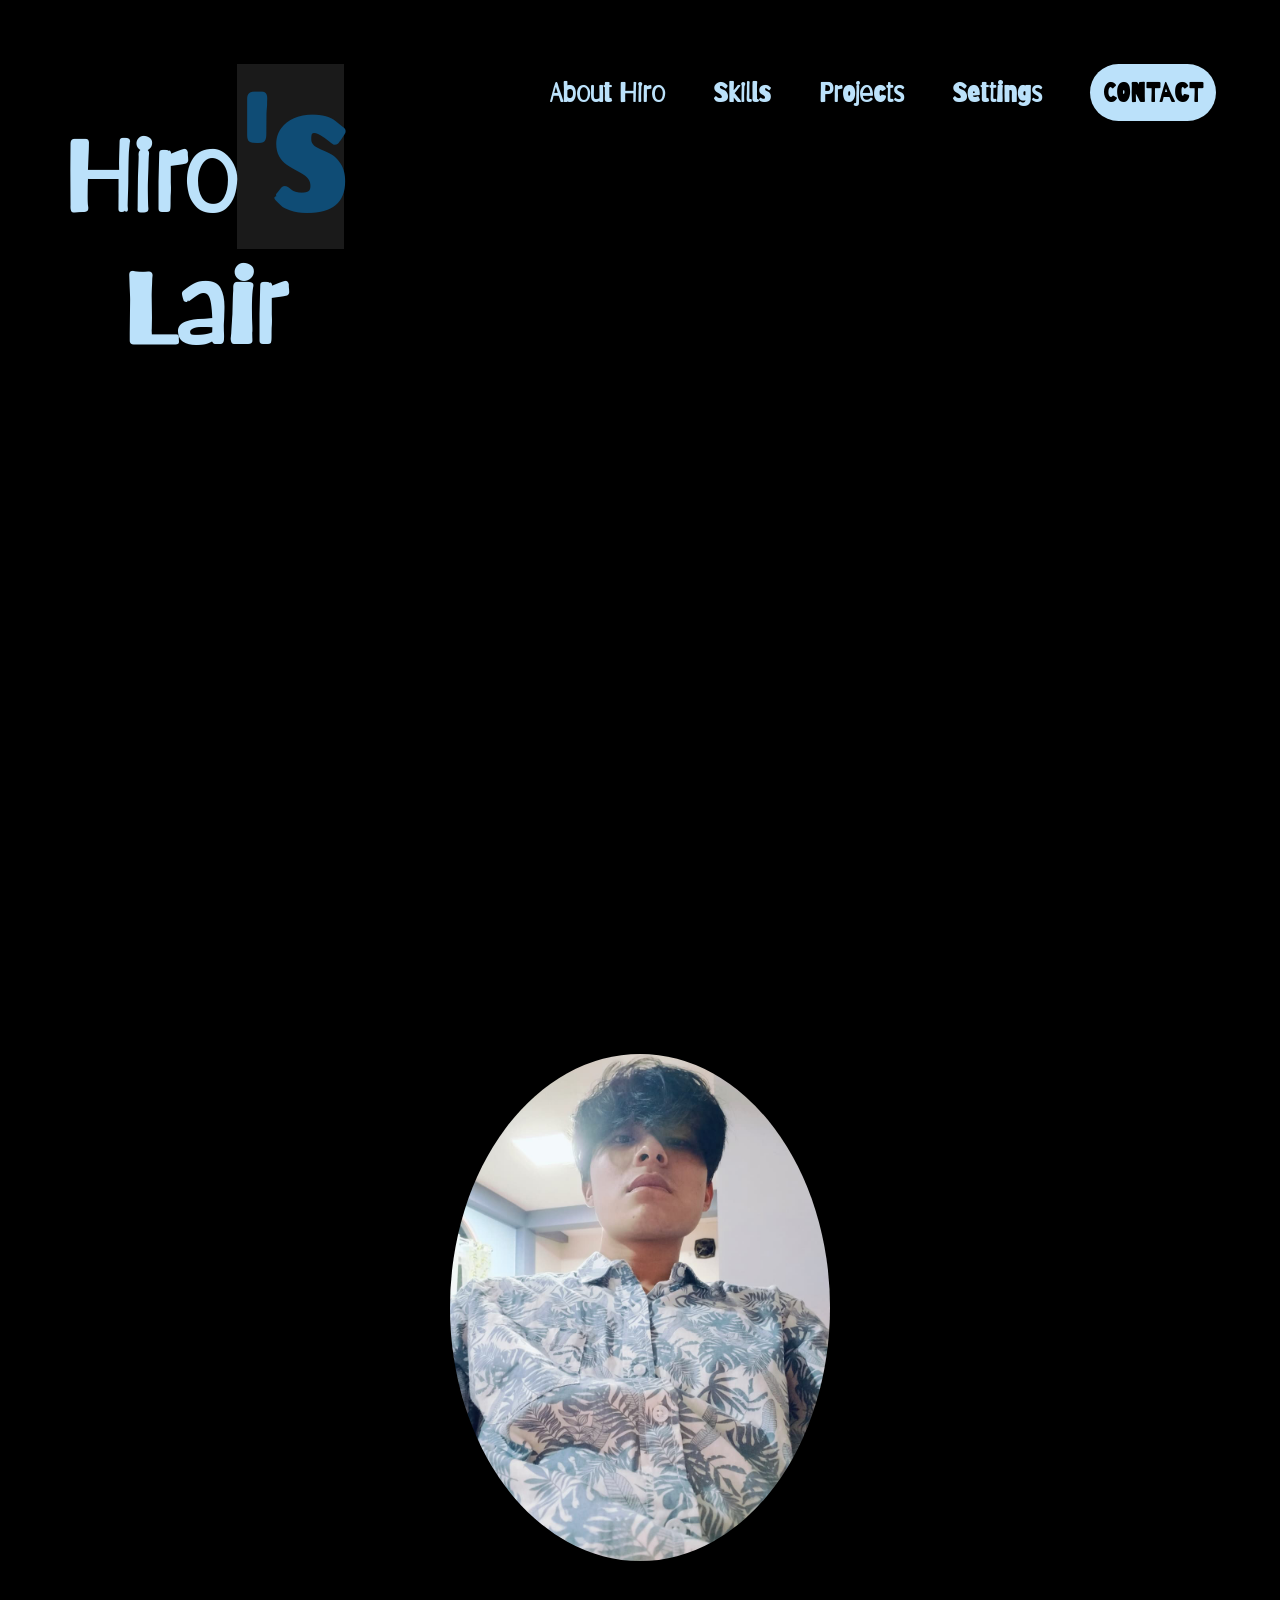
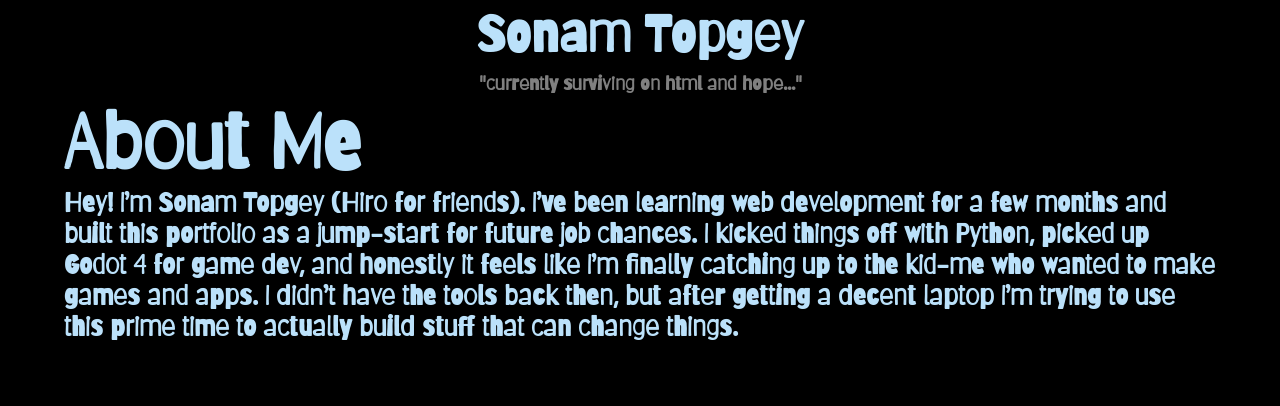
==== index.html @ 1e9f3e81 "Update index.html" ====
<!DOCTYPE html>
<html lang="en">
<head>
    <meta charset="UTF-8">
    <meta name="viewport" content="width=device-width, initial-scale=1.0">
    <title>Hiro's Lair</title>
    <link rel="preconnect" href="https://fonts.googleapis.com">
    <link rel="preconnect" href="https://fonts.gstatic.com" crossorigin>
    <link href="https://fonts.googleapis.com/css2?family=Anton&family=Barriecito&family=Barrio&family=Bebas+Neue&family=Butcherman&family=Dancing+Script:wght@400..700&family=Libre+Baskerville:ital,wght@0,400;0,700;1,400&family=Lobster&family=Montserrat:ital,wght@0,100..900;1,100..900&family=Pacifico&family=Roboto:ital,wght@0,100..900;1,100..900&family=Rubik+Distressed&family=Rubik+Vinyl&family=Rubik+Wet+Paint&display=swap" rel="stylesheet">
    <link rel="stylesheet" href="style.css">
    <link rel="stylesheet" href="queries.css">

</head>
<body>
    <div class="main-container">
        <header>
            <nav class="navbar">
                <div class="logo-text-container scale-on-hover clickable-text">
                    <h1 class="logo-text-1  user-select-none">Hiro<span class="highlight highlight-primary">'s</span></h1>
                    <h1 class="logo-text-2  user-select-none">Lair</h1>
                </div>
                <button class="btn-circle hamburger-btn scale-on-hover user-select-none clickable-text"><img class="icon" src="assets/images/burger-menu-svgrepo-com.svg" alt="menu"></button>
                <ul class="nav-links-container">
                    <li class="scale-on-hover"><a class='user-select-none' href="#about-section">About Hiro</a></li>
                    <li class="scale-on-hover"><a class='user-select-none'  href="">Skills</a></li>
                    <li class="scale-on-hover"><a class='user-select-none'  href="">Projects</a></li>
                    <li class="scale-on-hover"><a class='user-select-none'  href="">Settings</a></li>
                    <li class="scale-on-hover"><a class='user-select-none contact-anchor' href="">CONTACT</a></li>
                </ul>
            </nav>
            <section class="hero-section user-select-none">
                <img class='pfp clickable-img-round' src="assets/images/pfp.jpg" alt="user-profile-piction">
                <div class="pfp-text-container">
                    <h4 class="name scale-on-hover clickable-text">Sonam Topgey</h4>
                    <p class="pfp-caption scale-on-hover clickable-text">"currently surviving on html and hope..."</p>
                </div>
            </section>
            <main>
                <section id="about-section" class="about-section user-select-none">
                    <h2 class="about-heading scale-on-hover clickable-text">About Me</h2>
                    <p class="about-paragraph scale-on-hover clickable-text">
                        Hey! I’m Sonam Topgey (Hiro for friends). I’ve been learning web development for a few months and built this portfolio as a jump-start for future job chances. I kicked things off with Python, picked up Godot 4 for game dev, and honestly it feels like I’m finally catching up to the kid-me who wanted to make games and apps. I didn’t have the tools back then, but after getting a decent laptop I’m trying to use this prime time to actually build stuff that can change things.
                    </p>
                </section>
            </main>
        </header>
    </div>
    
    <div class="sidebar-container">
        <div class="logo-text-container scale-on-hover clickable-text home">
            <h1 class="logo-text-1  user-select-none">Hiro<span class="highlight highlight-primary">'s</span></h1>
            <h1 class="logo-text-2  user-select-none">Lair</h1>
        </div>
        <ul class="sidebar-links-container">
            <li class="side-link clickable-text home"><a class='user-select-none home' href="#">Home</a></li>
            <li class="side-link clickable-text"><a class='user-select-none' href="#about-section">About Hiro</a></li>
            <li class="side-link clickable-text"><a class='user-select-none' href="#">Skills</a></li>
            <li class="side-link clickable-text"><a class='user-select-none' href="#">Projects</a></li>
            <li class="side-link clickable-text"><a class='user-select-none' href="#">Settings</a></li>
            <li class="side-link clickable-text"><a class='user-select-none' href="#">CONTACT</a></li>
        </ul>
    </div>

    <script src="index.js" charset="UTF-8"></script>
</body>
</html>
---- style.css ----
:root {

    /* FONT WEIGHT */
    --font-weight-normal: 400;
    --font-weight-bold: 700;
    --font-weight-bolder: 900;

    /* FONT FAMILY */
    --font-family: "Barriecito", 'Poppins', sans-serif;

    /* FONT SIZE */
    --text-sm: 1.2rem;
    --text-base: 1.6rem;
    --text-paragraph: rem;
    --text-h5: 2.4rem;
    --text-h4: 3.2em;
    --text-h3: 4rem;
    --text-h2: 4.8rem;
    --text-h1: 6.2rem;
    --text-large: 7.8rem;
    --text-very-large: 9.6rem;
    --text-huge: 12rem;

    /* COLOR */
    --primary-base: #BBE1FA;
    --secondary-base: #0F4C75;
    --tertiary-base: #88888830;
    --quaternary-base: gray;
    --white: #ffffff;
    --black: #000000;

}

/* -------------------- GLOBAL STYLES --------------------*/

* {
    box-sizing: border-box;
    margin: 0;
    padding: 0;
}

html {
    font-size: 62.5%;
}

body {
    font-family: var(--font-family);
    font-weight: var(--font-weight-bolder);
    color: var(--primary-base);
    background-color: var(--black);
}

.main-container {
    max-width: 1800px;
    width: 90%;
    margin: 5% auto;
    background-color: var(--black);
}

.nav-links-container {
    list-style: none;
}

h1, h2, h3 {
    font-weight: var(--font-weight-bold);
}

h1 {
    font-size: var(--text-h1);
}

h2 {
    font-size: var(--text-h2);
}

h3 {
    font-size: var(--text-h3);
}

h4 {
    font-size: var(--text-h4);
}

h5 {
    font-size: var(--text-h5);
}

p {
    font-size: var(--text-base);
}

a {
    display: inline-block;
    font-size: var(--text-base);
    text-decoration: none;
    color: var(--primary-base);
}

button {
    border: none;
    background-color: var(--primary-base);
}
/* -------------------- COMPONENTS --------------------*/

.highlight {
    font-size: var(--text-very-large);
}

.highlight-primary {
    background-color: var(--tertiary-base);
    color: var(--secondary-base);
}

.btn-circle {
    padding: 0.5rem 0.5rem 0.3rem 0.5rem;
    border-radius: 50%;
}

.home-btn, .about-btn, .resume-btn {
    width: 20rem;
    font-size: var(--text-base);
}

.icon {
    width: 2rem;
    border-radius: 50%;
}

.user-select-none {
    user-select: none;
}

.clickable-text {
    transition: 0.5s;
}

.clickable-img-round {
    transition: 1s;
}

/* -------------------- SECTIONS --------------------*/

/* ---------- NAVIGATION ---------- */

.navbar {
    display: flex;
    justify-content: space-between;
    align-items: flex-start;
    margin-bottom: 5rem;
}

.logo-text-container {
    display: flex;
    flex-direction: column;
    align-items: center;
}

.logo-text-2 {
    align-self: center;
}

.nav-links-container {
    display: none;
    align-items: center;
    gap: 3rem;
}

.contact-anchor {
    color: var(--black);
    background-color: var(--primary-base);
    border-radius: 20rem;
    padding: 0.8rem;

}

/* ---------- HERO ---------- */

.hero-section {
    display: flex;
    flex-direction: column;
    align-items: center;
    justify-content: center;
    gap: 2rem;
}

.pfp {
    max-width: 25rem;
    width: 100%;
    border: 10px solid black;
    border-radius: 50%;
}

.pfp-text-container {
    display: flex;
    flex-direction: column;
    align-items: center;
    justify-content: center;
    gap: 0.5rem;
}

.pfp-caption {
    color: var(--quaternary-base);
    font-size: var(--text-sm);
}

/* -------------------- ANIMATIONS --------------------*/

.sidebar-container.sidebar-opened {
    transform: translate(0, 0);
}

.clickable-text.txt-clicked {
    transform: scale(1.2, 1.2)
}

.round-img-clicked {
    border: 10px solid var(--secondary-base);
    border-radius: 3rem;
    animation-name: round-img-anim;
    animation-duration: 6s;
    animation-play-state: running;
}

@keyframes round-img-anim {
    0% {border-color: blue} 10% {border-color: red} 20% {border-color: cyan} 
    30% {border-color: darkblue} 40% {border-color: yellow} 50% {border-color: pink} 
    60% {border-color: green} 70% {border-color: salmon} 80% {border-color: whitesmoke} 90% {border-color: greenyellow} 
    100% {border-color: blue}
}

@keyframes bubbling {
    0% {transform: scale(1.2, 1.2);}
    50% {transform: scale(1.1, 1.1)}
    100% {transform: scale(1.2, 1.2)}
}

/* -------------------- MISC --------------------*/

.sidebar-container {
    height: 100%;
    width: 100%;
    padding: 5rem;
    position: fixed;
    top: 0;
    left: 0;
    z-index: 999;
    transition: 0.5s;
    transform: translate(100%, 0);
    background-color: #00000030;
    backdrop-filter: blur(10px);
}

.sidebar-links-container {
    text-align: center;
    margin-top: 5rem;
    list-style: none;
}

.sidebar-links-container > li {
    margin-bottom: 2rem;
    padding: 0.5rem;
    border-radius: 5rem;
    background-color: var(--secondary-base);
}
---- queries.css ----
@media (min-width: 768px) {

    /* -------------------- GLOBAL STYLES --------------------*/

    html {
        font-size: 90%;
    }

    /* -------------------- SECTIONS --------------------*/

    /* ---------- NAVIGATION ---------- */

    .navbar {
        height: 100vh;
    }
}

@media (min-width: 1150px) {

    /* -------------------- GLOBAL STYLES --------------------*/

    html {
        font-size: 100%;
    }

    /* -------------------- COMPONENTS --------------------*/

    .scale-on-hover {
        transition: 0.5s;
    }

    .scale-on-hover:hover {
        transform: scale(1.2, 1.2);
        animation-name: bubbling;
        animation-duration: 1s;
        animation-iteration-count: infinite;
        animation-delay: 0.5s;
    }

    .pfp:hover {
        border: 10px solid var(--secondary-base);
        border-radius: 2rem;
        animation-name: round-img-anim;
        animation-duration: 6s;
        animation-iteration-count: infinite;
    }

    /* -------------------- SECTIONS --------------------*/

    /* ---------- NAVIGATION ----------- */

    .nav-links-container {
        display: flex;
    }

   .hamburger-btn {
        display: none;
    }

    /* -------------------- MISC --------------------*/

    .dropdown-menu-container {
        display: none;
    }
}
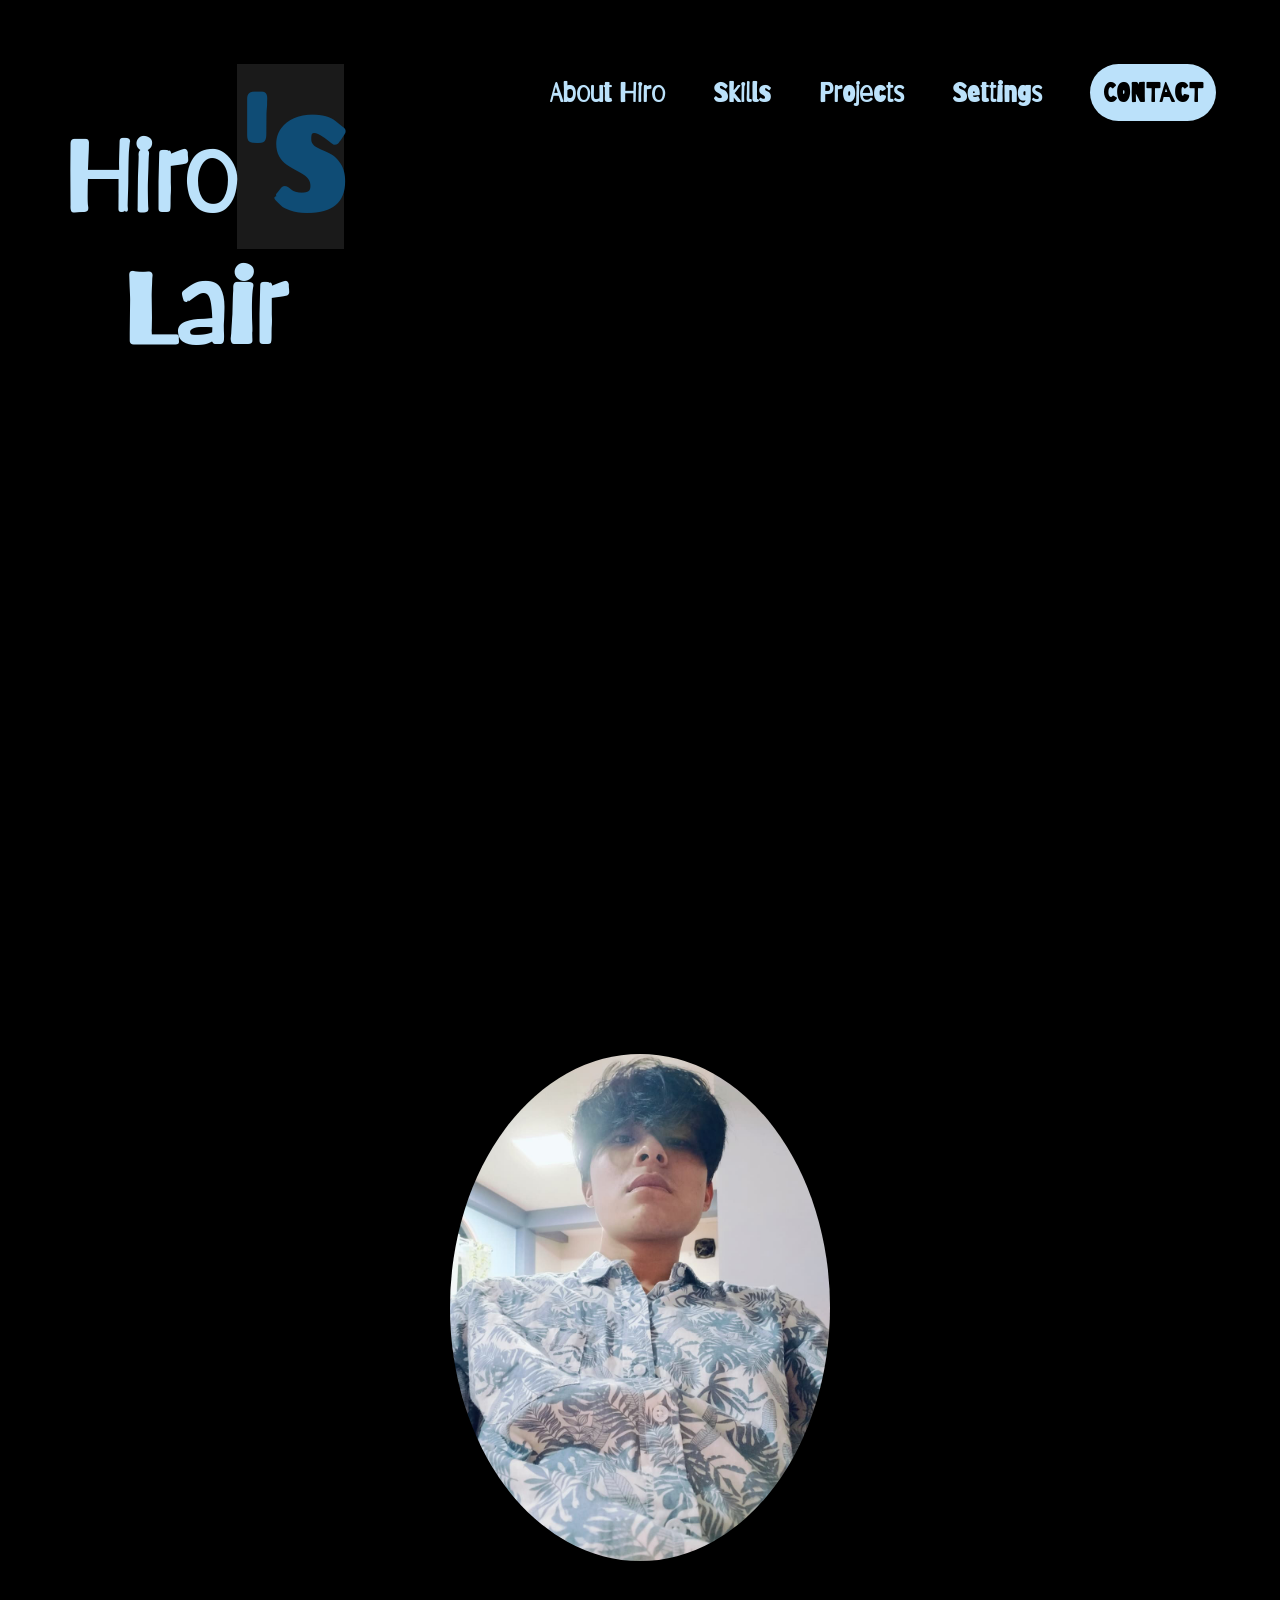
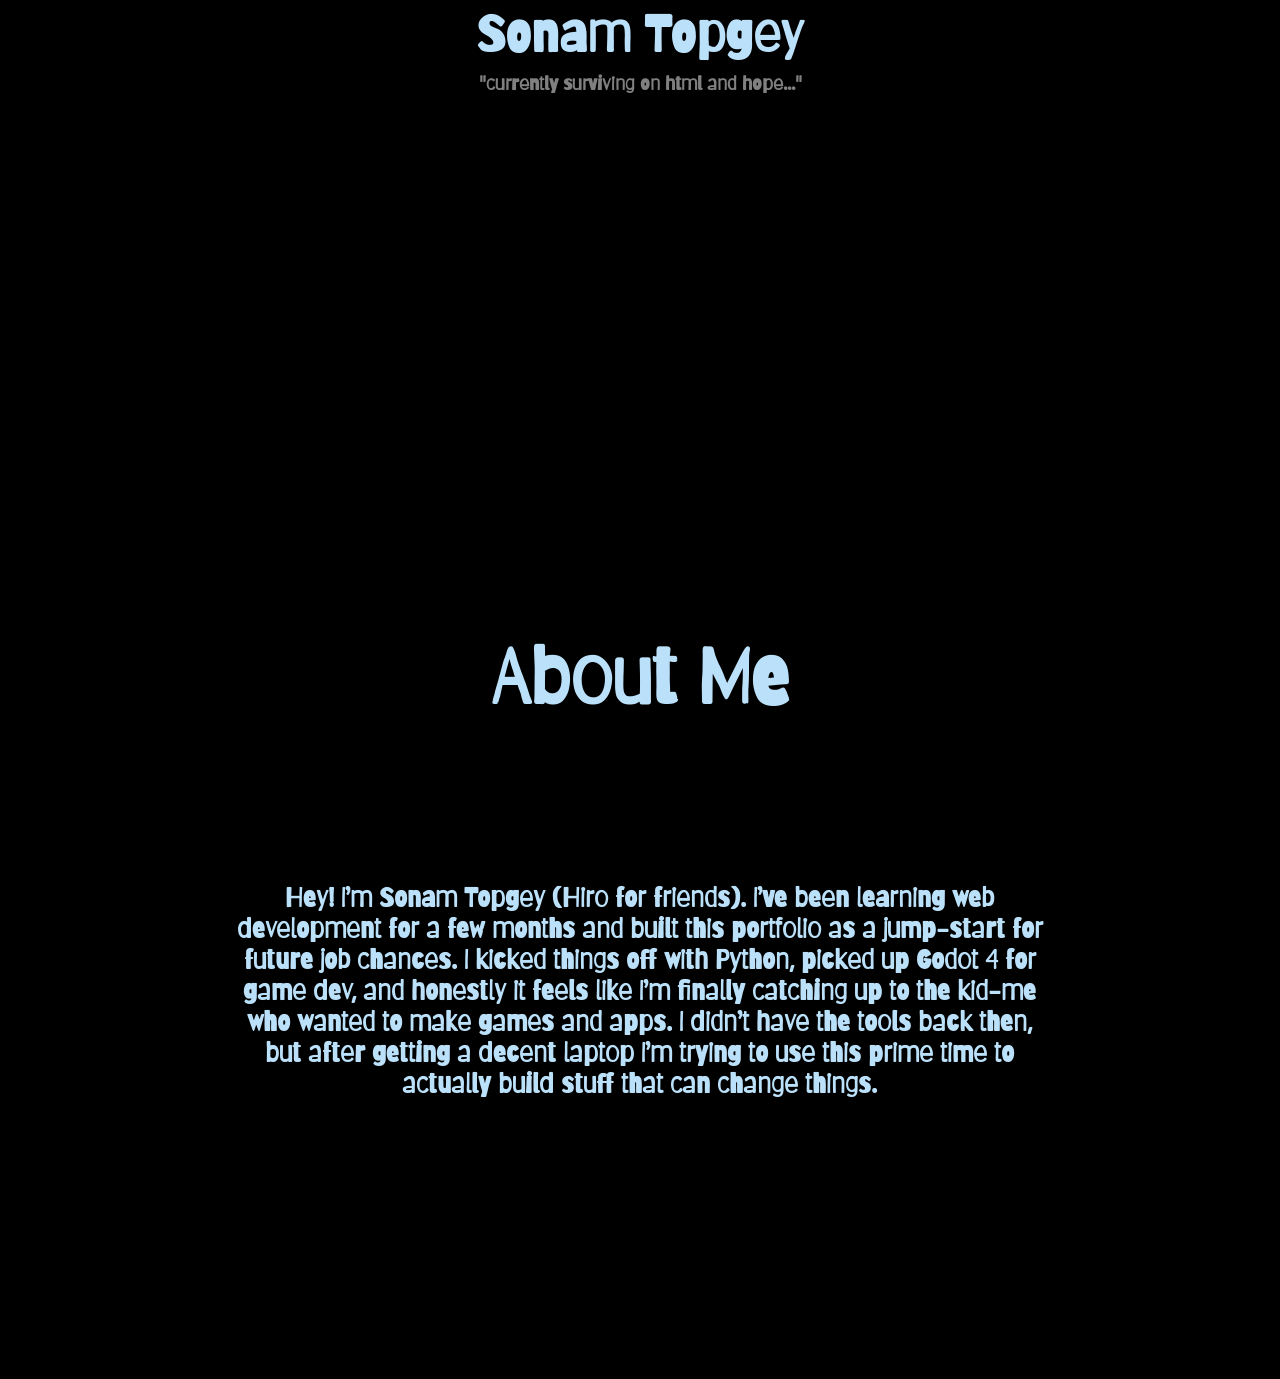
==== commit 999beb51: "Update index.html" ====
--- a/index.html
+++ b/index.html
@@ -13,52 +13,54 @@
 </head>
 <body>
     <div class="main-container">
-        <header>
+        <header id="home">
             <nav class="navbar">
                 <div class="logo-text-container scale-on-hover clickable-text">
-                    <h1 class="logo-text-1  user-select-none">Hiro<span class="highlight highlight-primary">'s</span></h1>
-                    <h1 class="logo-text-2  user-select-none">Lair</h1>
+                    <h1 class="logo-text-1 ">Hiro<span class="highlight highlight-primary">'s</span></h1>
+                    <h1 class="logo-text-2 ">Lair</h1>
                 </div>
-                <button class="btn-circle hamburger-btn scale-on-hover user-select-none clickable-text"><img class="icon" src="assets/images/burger-menu-svgrepo-com.svg" alt="menu"></button>
+                <button class="hamburger-btn btn-circle scale-on-hover clickable-text"><img class="icon" src="assets/images/burger-menu-svgrepo-com.svg" alt="hamburger-menu-button"></button>
                 <ul class="nav-links-container">
-                    <li class="scale-on-hover"><a class='user-select-none' href="#about-section">About Hiro</a></li>
-                    <li class="scale-on-hover"><a class='user-select-none'  href="">Skills</a></li>
-                    <li class="scale-on-hover"><a class='user-select-none'  href="">Projects</a></li>
-                    <li class="scale-on-hover"><a class='user-select-none'  href="">Settings</a></li>
-                    <li class="scale-on-hover"><a class='user-select-none contact-anchor' href="">CONTACT</a></li>
+                    <li class="scale-on-hover"><a href="#about-section">About Hiro</a></li>
+                    <li class="scale-on-hover"><a href="">Skills</a></li>
+                    <li class="scale-on-hover"><a href="">Projects</a></li>
+                    <li class="scale-on-hover"><a href="">Settings</a></li>
+                    <li class="scale-on-hover"><a class='contact-anchor' href="">CONTACT</a></li>
                 </ul>
             </nav>
-            <section class="hero-section user-select-none">
-                <img class='pfp clickable-img-round' src="assets/images/pfp.jpg" alt="user-profile-piction">
+            <section class="hero-section">
+                <img class='pfp clickable-img-round' src="assets/images/pfp.jpg" alt="user-profile-picture">
                 <div class="pfp-text-container">
                     <h4 class="name scale-on-hover clickable-text">Sonam Topgey</h4>
                     <p class="pfp-caption scale-on-hover clickable-text">"currently surviving on html and hope..."</p>
                 </div>
             </section>
-            <main>
-                <section id="about-section" class="about-section user-select-none">
-                    <h2 class="about-heading scale-on-hover clickable-text">About Me</h2>
-                    <p class="about-paragraph scale-on-hover clickable-text">
-                        Hey! I’m Sonam Topgey (Hiro for friends). I’ve been learning web development for a few months and built this portfolio as a jump-start for future job chances. I kicked things off with Python, picked up Godot 4 for game dev, and honestly it feels like I’m finally catching up to the kid-me who wanted to make games and apps. I didn’t have the tools back then, but after getting a decent laptop I’m trying to use this prime time to actually build stuff that can change things.
-                    </p>
-                </section>
-            </main>
         </header>
+        <main>
+            <section id="about-section" class="about-section">
+                <h2 class="about-heading scale-on-hover clickable-text">About Me</h2>
+                <p class="about-paragraph scale-on-hover clickable-text">
+                    Hey! I’m Sonam Topgey (Hiro for friends). I’ve been learning web development for a few months and built this portfolio as a jump-start for future job chances. I kicked things off with Python, picked up Godot 4 for game dev, and honestly it feels like I’m finally catching up to the kid-me who wanted to make games and apps. I didn’t have the tools back then, but after getting a decent laptop I’m trying to use this prime time to actually build stuff that can change things.
+                </p>
+            </section>
+        </main>
     </div>
     
-    <div class="sidebar-container">
-        <div class="logo-text-container scale-on-hover clickable-text home">
-            <h1 class="logo-text-1  user-select-none">Hiro<span class="highlight highlight-primary">'s</span></h1>
-            <h1 class="logo-text-2  user-select-none">Lair</h1>
+    <div class="other-containers">
+        <div class="sidebar-container">
+            <div class="home logo-text-container scale-on-hover clickable-text">
+                <h1 class="logo-text-1 ">Hiro<span class="highlight highlight-primary">'s</span></h1>
+                <h1 class="logo-text-2 ">Lair</h1>
+            </div>
+            <ul class="sidebar-links-container">
+                <li class="home"><a class="btn-anchor clickable-text" href="#home">Home</a></li>
+                <li><a class="btn-anchor clickable-text" href="#about-section">About Hiro</a></li>
+                <li><a class="btn-anchor clickable-text" href="#">Skills</a></li>
+                <li><a class="btn-anchor clickable-text" href="#">Projects</a></li>
+                <li><a class="btn-anchor clickable-text" href="#">Settings</a></li>
+                <li><a class="btn-anchor clickable-text" href="#">CONTACT</a></li>
+            </ul>
         </div>
-        <ul class="sidebar-links-container">
-            <li class="side-link clickable-text home"><a class='user-select-none home' href="#">Home</a></li>
-            <li class="side-link clickable-text"><a class='user-select-none' href="#about-section">About Hiro</a></li>
-            <li class="side-link clickable-text"><a class='user-select-none' href="#">Skills</a></li>
-            <li class="side-link clickable-text"><a class='user-select-none' href="#">Projects</a></li>
-            <li class="side-link clickable-text"><a class='user-select-none' href="#">Settings</a></li>
-            <li class="side-link clickable-text"><a class='user-select-none' href="#">CONTACT</a></li>
-        </ul>
     </div>
 
     <script src="index.js" charset="UTF-8"></script>
--- a/style.css
+++ b/style.css
@@ -90,7 +90,7 @@
 }
 
 a {
-    display: inline-block;
+    display: block;
     font-size: var(--text-base);
     text-decoration: none;
     color: var(--primary-base);
@@ -140,12 +140,22 @@
 
 /* -------------------- SECTIONS --------------------*/
 
-/* ---------- NAVIGATION ---------- */
+/* ---------- HEADER ---------- */
+
+header {
+    display: flex;
+    flex-direction: column;
+    justify-content: center;
+    align-items: center;
+}
+
+/* ----- NAVIGATION ----- */
 
 .navbar {
     display: flex;
     justify-content: space-between;
     align-items: flex-start;
+    width: 100%;
     margin-bottom: 5rem;
 }
 
@@ -173,7 +183,7 @@
 
 }
 
-/* ---------- HERO ---------- */
+/* ----- HERO ----- */
 
 .hero-section {
     display: flex;
@@ -181,6 +191,8 @@
     align-items: center;
     justify-content: center;
     gap: 2rem;
+    width: 100%;
+    margin-bottom: 20rem;
 }
 
 .pfp {
@@ -201,6 +213,32 @@
 .pfp-caption {
     color: var(--quaternary-base);
     font-size: var(--text-sm);
+}
+
+/* ---------- MAIN ---------- */
+
+main {
+    display: flex;
+    flex-direction: column;
+    justify-content: center;
+    align-items: center;
+    width: 100%;
+}
+
+/* ----- ABOUT ME ----- */
+
+.about-section {
+    display: flex;
+    flex-direction: column;
+    gap: 10rem;
+    justify-content: center;
+    align-items: center;
+    text-align: center;
+    height: 100vh;
+}
+
+.about-paragraph {
+    width: 70%;
 }
 
 /* -------------------- ANIMATIONS --------------------*/
@@ -262,4 +300,3 @@
     border-radius: 5rem;
     background-color: var(--secondary-base);
 }
-
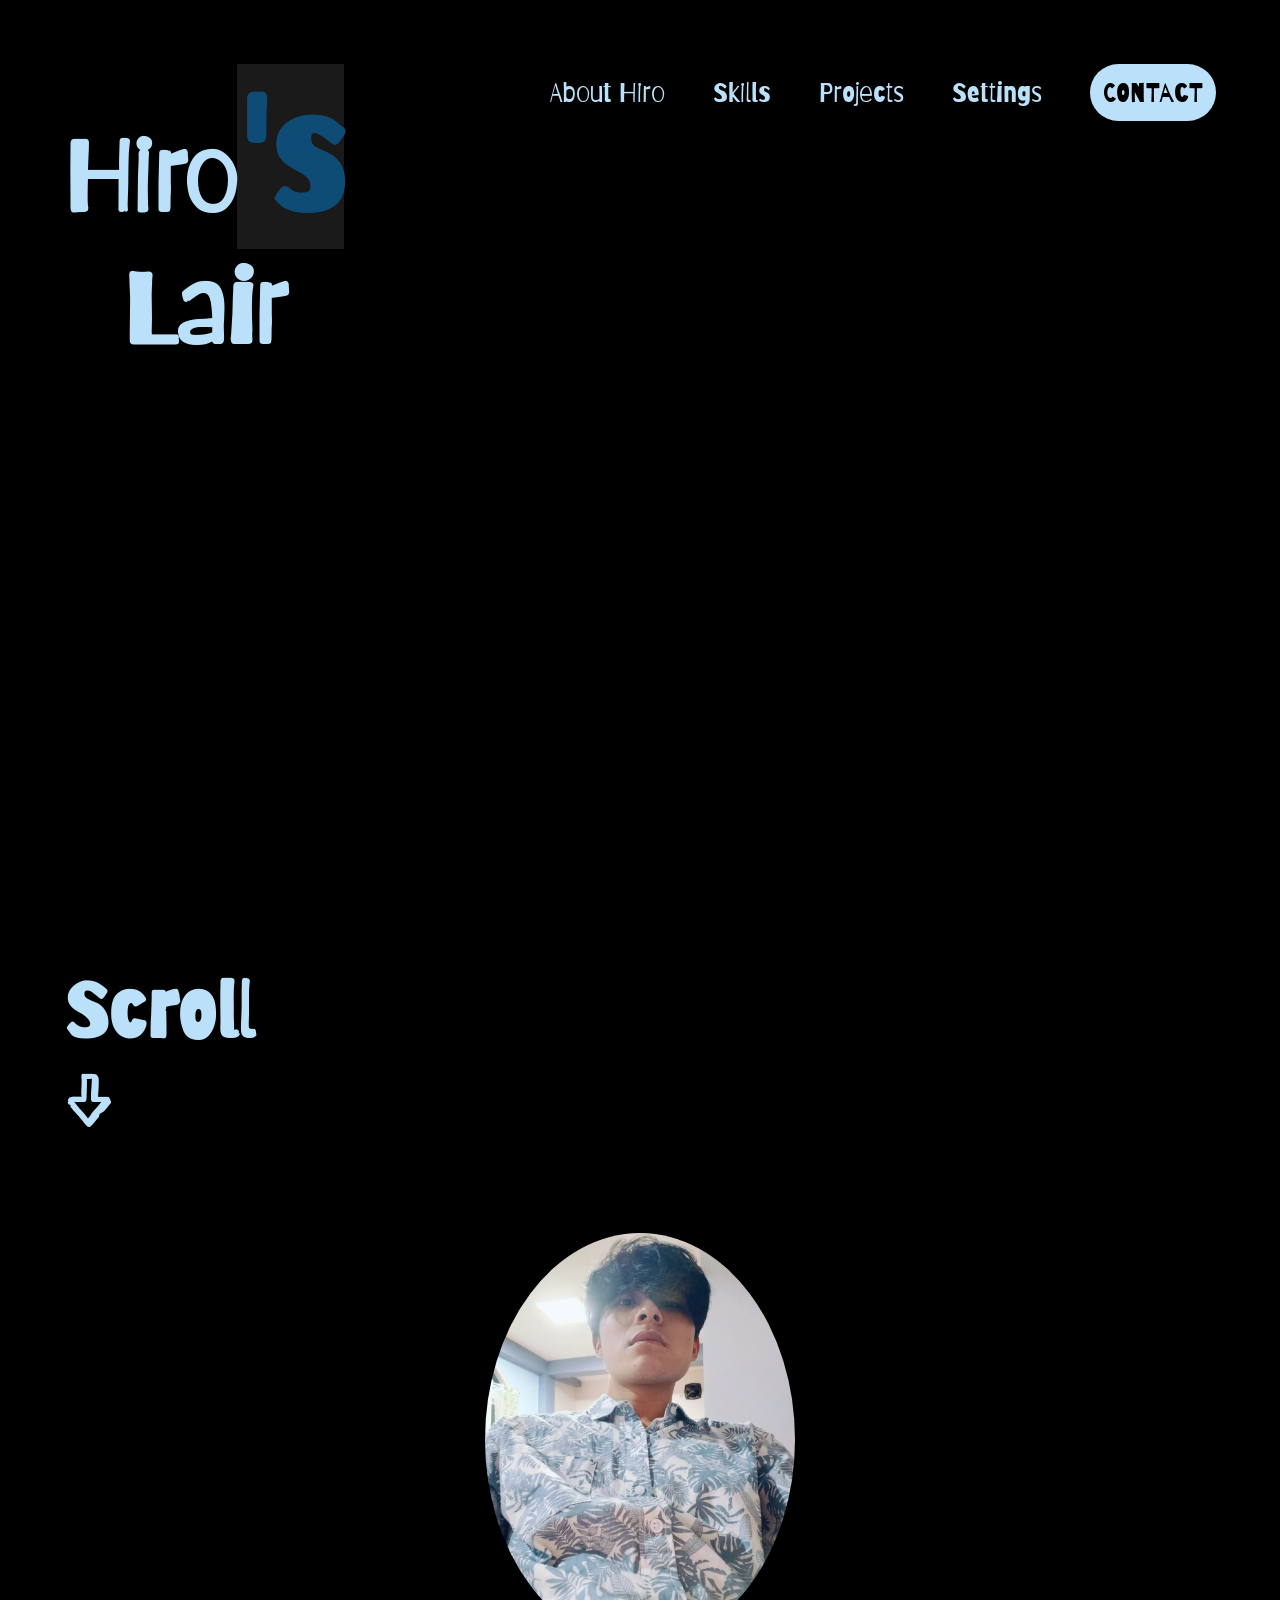
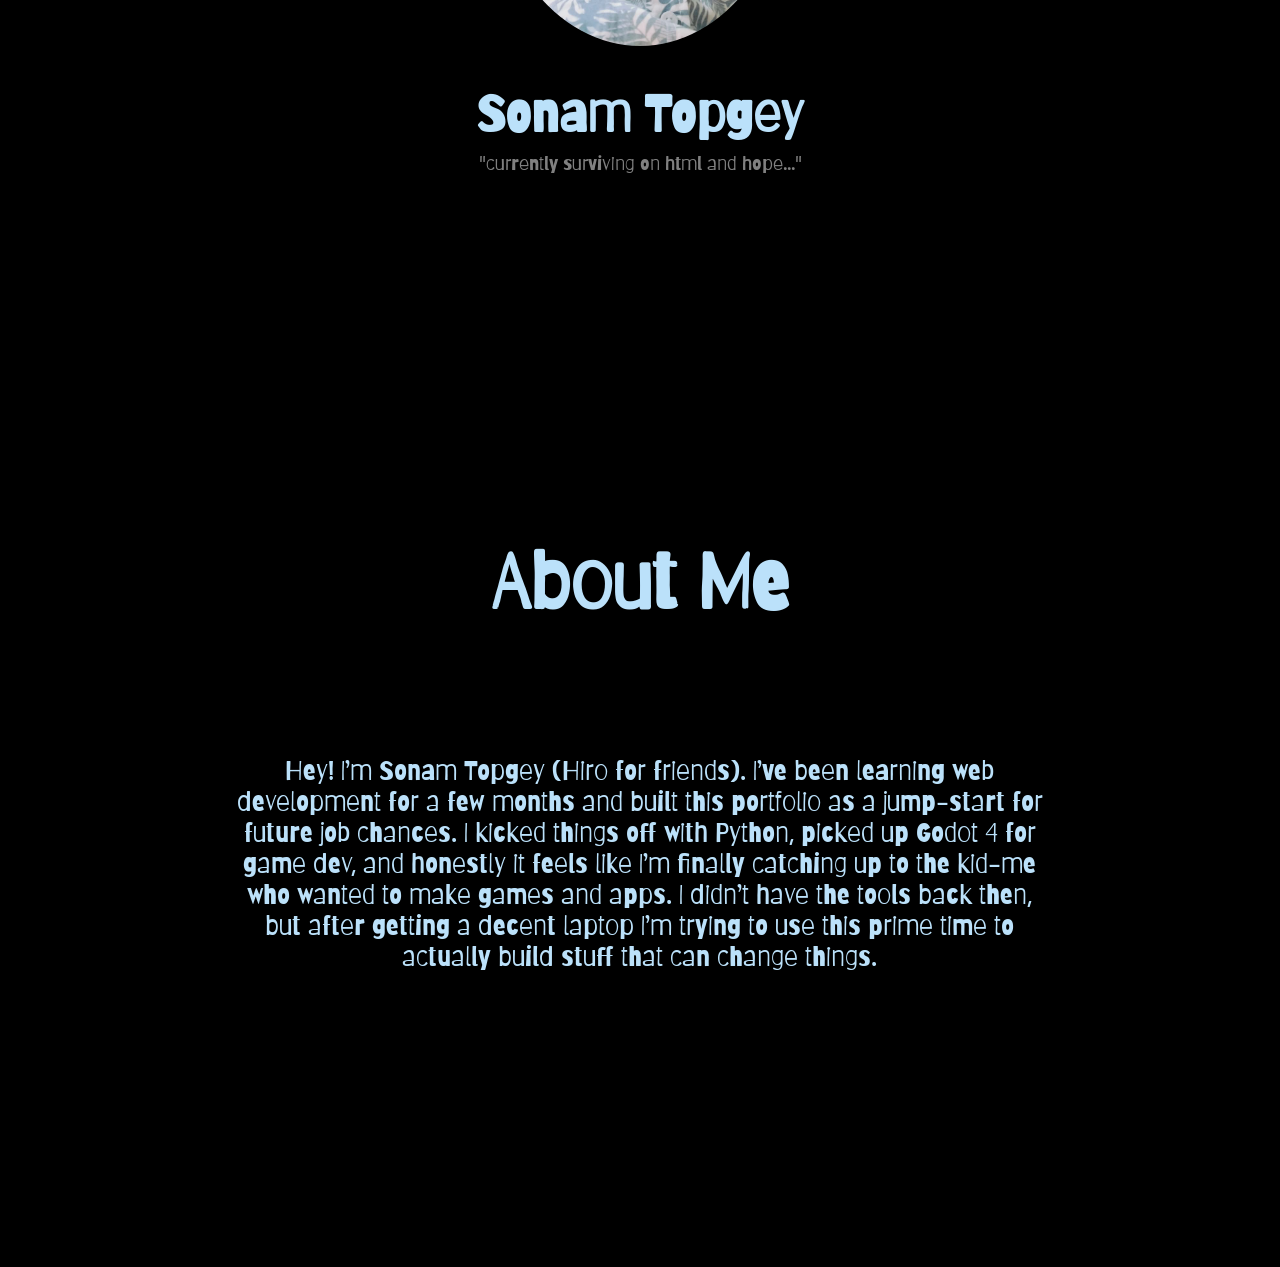
==== commit 499450e6: "Update index.html" ====
--- a/index.html
+++ b/index.html
@@ -14,32 +14,39 @@
 <body>
     <div class="main-container">
         <header id="home">
-            <nav class="navbar">
-                <div class="logo-text-container scale-on-hover clickable-text">
-                    <h1 class="logo-text-1 ">Hiro<span class="highlight highlight-primary">'s</span></h1>
-                    <h1 class="logo-text-2 ">Lair</h1>
-                </div>
-                <button class="hamburger-btn btn-circle scale-on-hover clickable-text"><img class="icon" src="assets/images/burger-menu-svgrepo-com.svg" alt="hamburger-menu-button"></button>
-                <ul class="nav-links-container">
-                    <li class="scale-on-hover"><a href="#about-section">About Hiro</a></li>
-                    <li class="scale-on-hover"><a href="">Skills</a></li>
-                    <li class="scale-on-hover"><a href="">Projects</a></li>
-                    <li class="scale-on-hover"><a href="">Settings</a></li>
-                    <li class="scale-on-hover"><a class='contact-anchor' href="">CONTACT</a></li>
-                </ul>
-            </nav>
+            <div class="nav-scroll-container">
+                <nav class="navbar">
+                    <div class="logo-text-container scale-on-hover clickable-text">
+                        <h1 class="logo-text-1">Hiro<span class="highlight highlight-primary">'s</span></h1>
+                        <h1 class="logo-text-2">Lair</h1>
+                    </div>
+                    <button class="hamburger-btn btn-circle scale-on-hover clickable-text"><img class="icon" src="assets/images/burger-menu-svgrepo-com.svg" alt="hamburger-menu-button"></button>
+                    <ul class="nav-links-container">
+                        <li class="scale-on-hover"><a href="#about-section">About Hiro</a></li>
+                        <li class="scale-on-hover"><a href="">Skills</a></li>
+                        <li class="scale-on-hover"><a href="">Projects</a></li>
+                        <li class="scale-on-hover"><a href="">Settings</a></li>
+                        <li class="scale-on-hover"><a class='contact-anchor' href="">CONTACT</a></li>
+                    </ul>
+                </nav>
+            <div class="scroll-txt">
+                <h2 class="scroll-heading">Scroll</h2>
+                <h2 class="scroll-arrow">↓</h2>
+            </div>
+            </div>
+            
             <section class="hero-section">
-                <img class='pfp clickable-img-round' src="assets/images/pfp.jpg" alt="user-profile-picture">
+                <img class='pfp clickable-img-round fade-in-scale-out' src="assets/images/pfp.jpg" alt="user-profile-picture">
                 <div class="pfp-text-container">
-                    <h4 class="name scale-on-hover clickable-text">Sonam Topgey</h4>
-                    <p class="pfp-caption scale-on-hover clickable-text">"currently surviving on html and hope..."</p>
+                    <h4 class="name scale-on-hover clickable-text fade-in-scale-out">Sonam Topgey</h4>
+                    <p class="pfp-caption scale-on-hover clickable-text fade-in-scale-out">"currently surviving on html and hope..."</p>
                 </div>
             </section>
         </header>
         <main>
-            <section id="about-section" class="about-section">
-                <h2 class="about-heading scale-on-hover clickable-text">About Me</h2>
-                <p class="about-paragraph scale-on-hover clickable-text">
+            <section id="about-section" class="about-section main-sub-section">
+                <h2 class="about-heading scale-on-hover clickable-text fade-in-scale-out">About Me</h2>
+                <p class="about-paragraph scale-on-hover clickable-text fade-in-scale-out">
                     Hey! I’m Sonam Topgey (Hiro for friends). I’ve been learning web development for a few months and built this portfolio as a jump-start for future job chances. I kicked things off with Python, picked up Godot 4 for game dev, and honestly it feels like I’m finally catching up to the kid-me who wanted to make games and apps. I didn’t have the tools back then, but after getting a decent laptop I’m trying to use this prime time to actually build stuff that can change things.
                 </p>
             </section>
--- a/style.css
+++ b/style.css
@@ -37,6 +37,7 @@
     box-sizing: border-box;
     margin: 0;
     padding: 0;
+    user-select: none;
 }
 
 html {
@@ -45,23 +46,12 @@
 
 body {
     font-family: var(--font-family);
-    font-weight: var(--font-weight-bolder);
+    font-weight: var(--font-weight-normal);
     color: var(--primary-base);
     background-color: var(--black);
 }
 
-.main-container {
-    max-width: 1800px;
-    width: 90%;
-    margin: 5% auto;
-    background-color: var(--black);
-}
-
-.nav-links-container {
-    list-style: none;
-}
-
-h1, h2, h3 {
+h1, h2, h3, h4, h5 {
     font-weight: var(--font-weight-bold);
 }
 
@@ -96,10 +86,21 @@
     color: var(--primary-base);
 }
 
+ul {
+    list-style: none;
+}
+
 button {
     border: none;
     background-color: var(--primary-base);
 }
+
+.main-container {
+    max-width: 1800px;
+    width: 90%;
+    margin: 5% auto;
+}
+
 /* -------------------- COMPONENTS --------------------*/
 
 .highlight {
@@ -116,20 +117,11 @@
     border-radius: 50%;
 }
 
-.home-btn, .about-btn, .resume-btn {
-    width: 20rem;
-    font-size: var(--text-base);
-}
-
 .icon {
     width: 2rem;
     border-radius: 50%;
 }
 
-.user-select-none {
-    user-select: none;
-}
-
 .clickable-text {
     transition: 0.5s;
 }
@@ -145,8 +137,8 @@
 header {
     display: flex;
     flex-direction: column;
-    justify-content: center;
-    align-items: center;
+    gap: 5rem;
+    margin-bottom: 5rem;
 }
 
 /* ----- NAVIGATION ----- */
@@ -156,7 +148,6 @@
     justify-content: space-between;
     align-items: flex-start;
     width: 100%;
-    margin-bottom: 5rem;
 }
 
 .logo-text-container {
@@ -180,7 +171,6 @@
     background-color: var(--primary-base);
     border-radius: 20rem;
     padding: 0.8rem;
-
 }
 
 /* ----- HERO ----- */
@@ -189,16 +179,13 @@
     display: flex;
     flex-direction: column;
     align-items: center;
-    justify-content: center;
     gap: 2rem;
-    width: 100%;
-    margin-bottom: 20rem;
 }
 
 .pfp {
-    max-width: 25rem;
-    width: 100%;
-    border: 10px solid black;
+    max-width: 20rem;
+    width: 100%;
+    border: 5px solid black;
     border-radius: 50%;
 }
 
@@ -208,6 +195,7 @@
     align-items: center;
     justify-content: center;
     gap: 0.5rem;
+    padding-bottom: 3rem;
 }
 
 .pfp-caption {
@@ -230,9 +218,9 @@
 .about-section {
     display: flex;
     flex-direction: column;
-    gap: 10rem;
-    justify-content: center;
-    align-items: center;
+    justify-content: center;
+    align-items: center;
+    gap: 8rem;
     text-align: center;
     height: 100vh;
 }
@@ -241,13 +229,50 @@
     width: 70%;
 }
 
+/* -------------------- MISC --------------------*/
+
+.other-containers {
+    height: 100%;
+    width: 100%;
+}
+
+.sidebar-container {
+    display: flex;
+    flex-direction: column;
+    justify-content: center;
+    gap: 5rem;
+    height: 100%;
+    width: 100%;
+    padding: 15%;
+    position: fixed;
+    inset: 0;
+    z-index: 999;
+    transition: 0.5s;
+    transform: translate(100%, 0);
+    background-color: #00000030;
+    backdrop-filter: blur(10px);
+}
+
+.sidebar-links-container {
+    display: flex;
+    flex-direction: column;
+    gap: 2rem;
+    text-align: center;
+}
+
+.btn-anchor {
+    padding: 0.5rem;
+    border-radius: 5rem;
+    background-color: var(--secondary-base);
+}
+
 /* -------------------- ANIMATIONS --------------------*/
 
-.sidebar-container.sidebar-opened {
+.sidebar-opened {
     transform: translate(0, 0);
 }
 
-.clickable-text.txt-clicked {
+.txt-clicked {
     transform: scale(1.2, 1.2)
 }
 
@@ -271,32 +296,3 @@
     50% {transform: scale(1.1, 1.1)}
     100% {transform: scale(1.2, 1.2)}
 }
-
-/* -------------------- MISC --------------------*/
-
-.sidebar-container {
-    height: 100%;
-    width: 100%;
-    padding: 5rem;
-    position: fixed;
-    top: 0;
-    left: 0;
-    z-index: 999;
-    transition: 0.5s;
-    transform: translate(100%, 0);
-    background-color: #00000030;
-    backdrop-filter: blur(10px);
-}
-
-.sidebar-links-container {
-    text-align: center;
-    margin-top: 5rem;
-    list-style: none;
-}
-
-.sidebar-links-container > li {
-    margin-bottom: 2rem;
-    padding: 0.5rem;
-    border-radius: 5rem;
-    background-color: var(--secondary-base);
-}
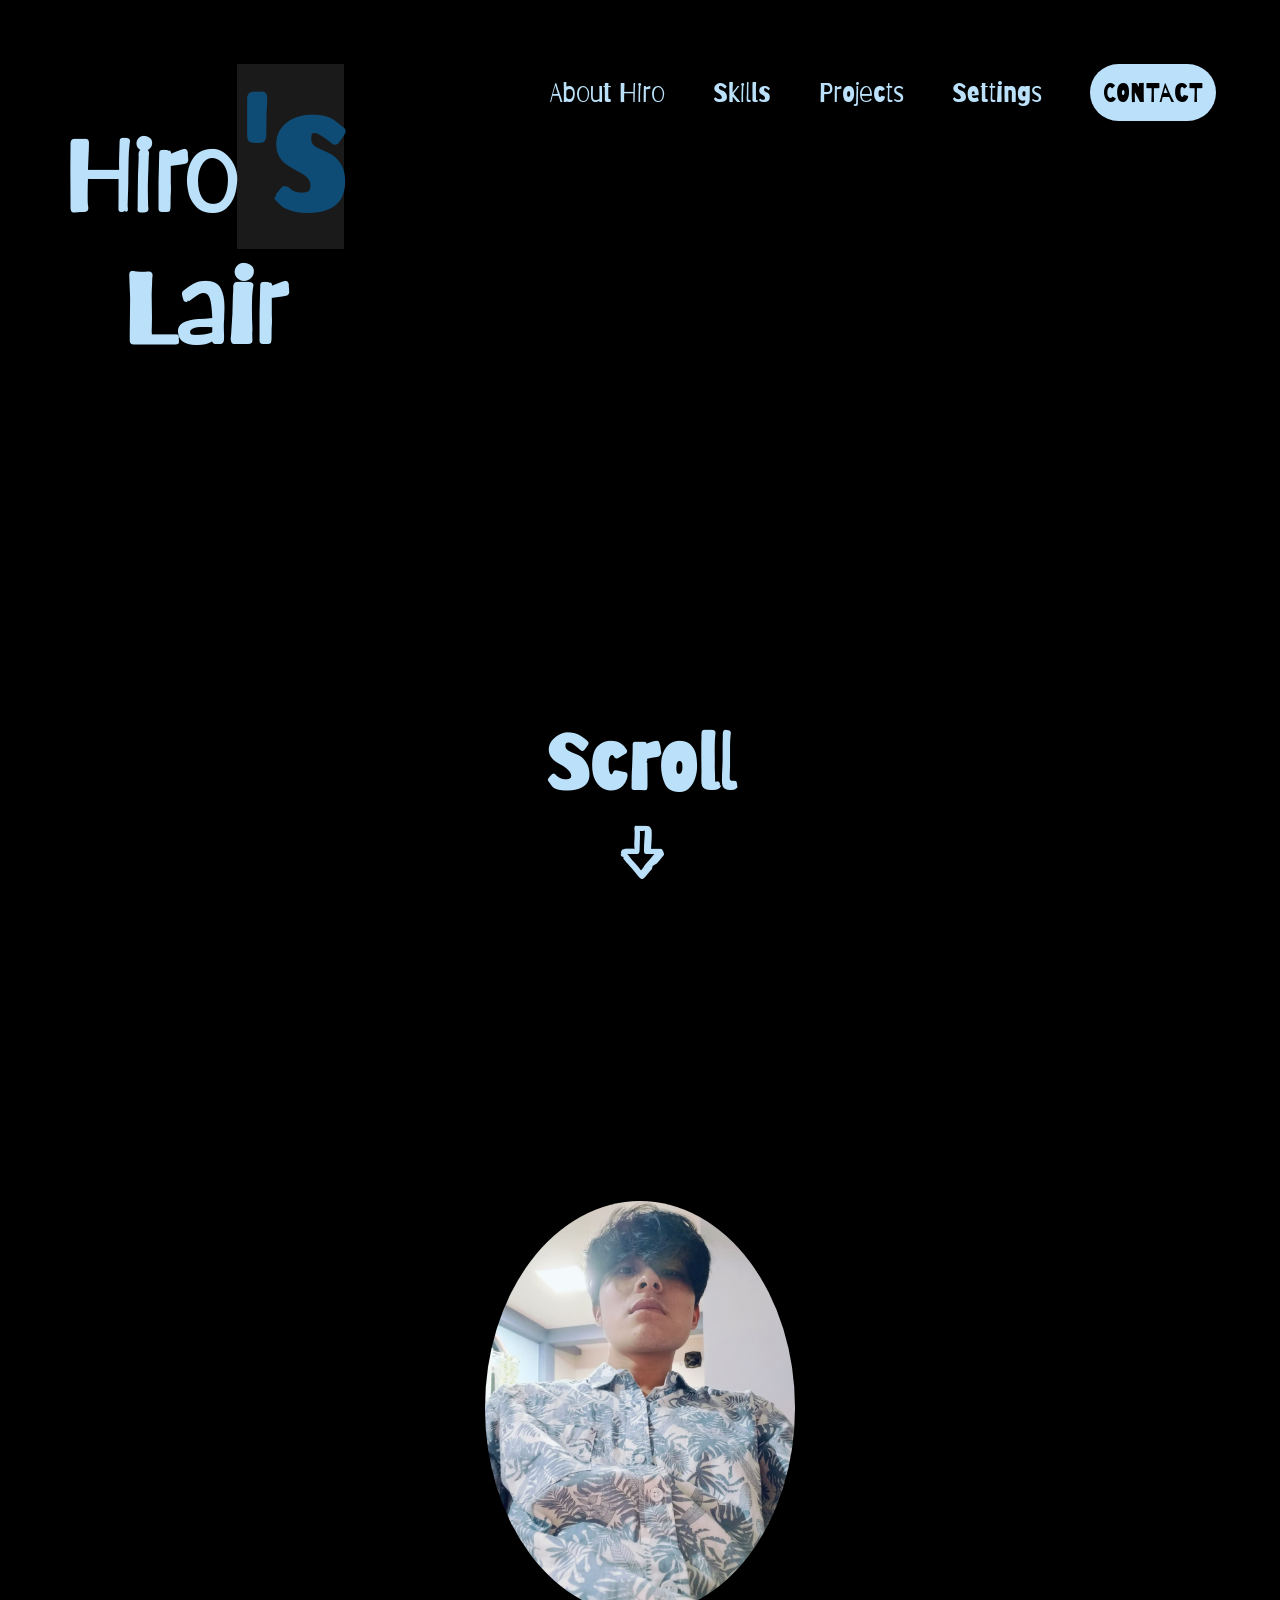
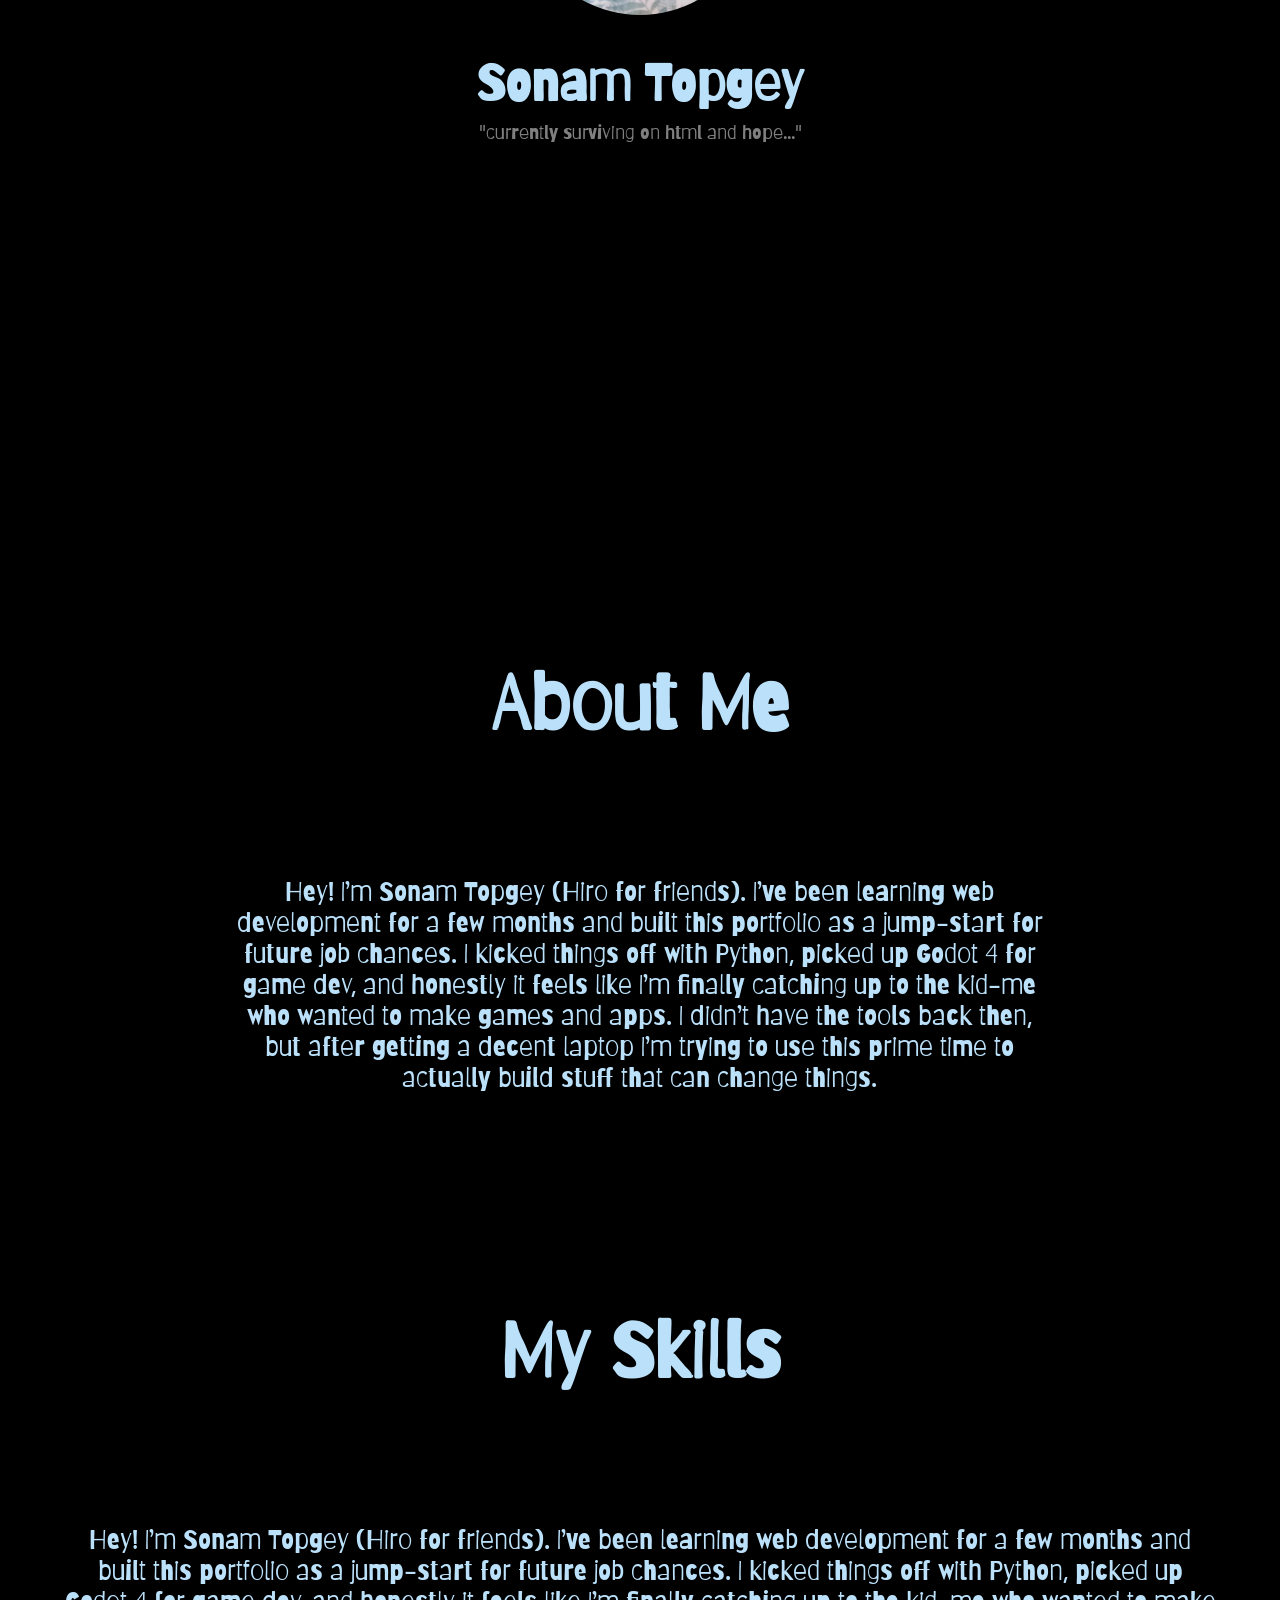
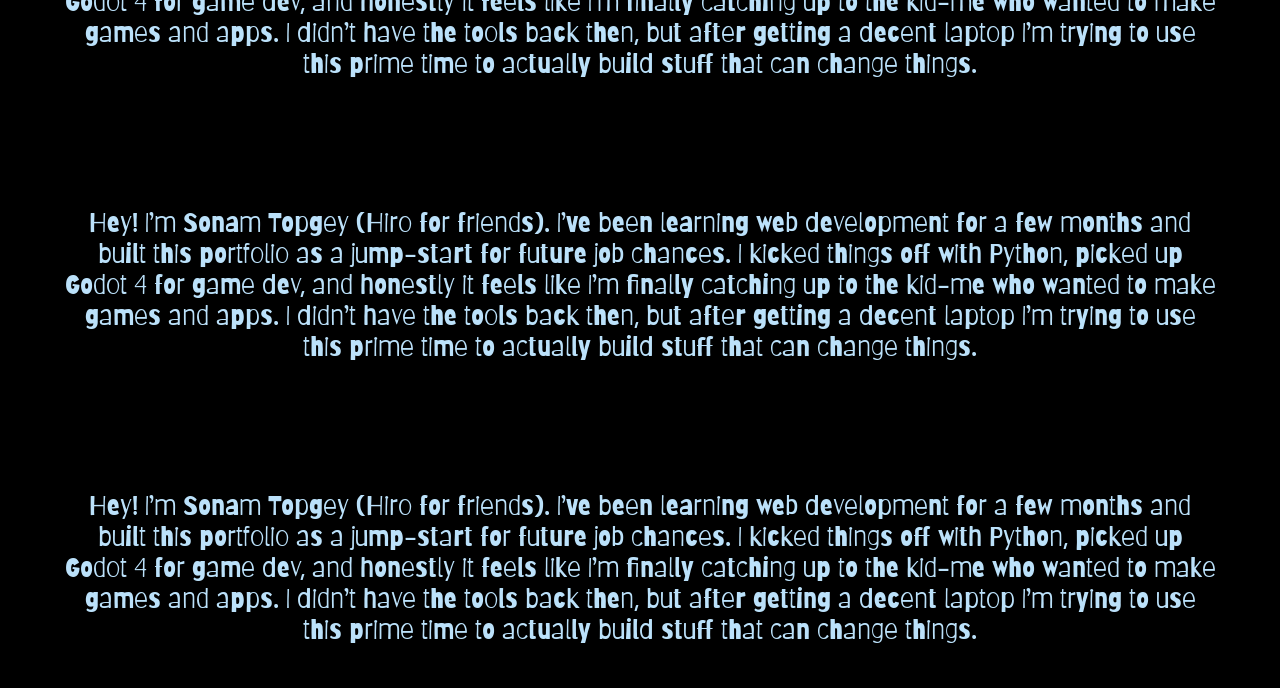
==== commit 4ee409aa: "Update index.html" ====
--- a/index.html
+++ b/index.html
@@ -16,20 +16,20 @@
         <header id="home">
             <div class="nav-scroll-container">
                 <nav class="navbar">
-                    <div class="logo-text-container scale-on-hover clickable-text">
+                    <div class="logo-text-container scale-on-hover clickable-text pop-out-trigger">
                         <h1 class="logo-text-1">Hiro<span class="highlight highlight-primary">'s</span></h1>
                         <h1 class="logo-text-2">Lair</h1>
                     </div>
-                    <button class="hamburger-btn btn-circle scale-on-hover clickable-text"><img class="icon" src="assets/images/burger-menu-svgrepo-com.svg" alt="hamburger-menu-button"></button>
+                    <button class="hamburger-btn btn-circle scale-on-hover clickable-text pop-out-trigger"><img class="icon" src="assets/images/burger-menu-svgrepo-com.svg" alt="hamburger-menu-button"></button>
                     <ul class="nav-links-container">
-                        <li class="scale-on-hover"><a href="#about-section">About Hiro</a></li>
-                        <li class="scale-on-hover"><a href="">Skills</a></li>
-                        <li class="scale-on-hover"><a href="">Projects</a></li>
-                        <li class="scale-on-hover"><a href="">Settings</a></li>
-                        <li class="scale-on-hover"><a class='contact-anchor' href="">CONTACT</a></li>
+                        <li class="scale-on-hover pop-out-trigger"><a href="#about-section">About Hiro</a></li>
+                        <li class="scale-on-hover pop-out-trigger"><a href="">Skills</a></li>
+                        <li class="scale-on-hover pop-out-trigger"><a href="">Projects</a></li>
+                        <li class="scale-on-hover pop-out-trigger"><a href="">Settings</a></li>
+                        <li class="scale-on-hover pop-out-trigger"><a class='contact-anchor' href="">CONTACT</a></li>
                     </ul>
                 </nav>
-            <div class="scroll-txt">
+            <div class="scroll-txt pop-out-trigger">
                 <h2 class="scroll-heading">Scroll</h2>
                 <h2 class="scroll-arrow">↓</h2>
             </div>
@@ -50,6 +50,21 @@
                     Hey! I’m Sonam Topgey (Hiro for friends). I’ve been learning web development for a few months and built this portfolio as a jump-start for future job chances. I kicked things off with Python, picked up Godot 4 for game dev, and honestly it feels like I’m finally catching up to the kid-me who wanted to make games and apps. I didn’t have the tools back then, but after getting a decent laptop I’m trying to use this prime time to actually build stuff that can change things.
                 </p>
             </section>
+
+            <section class="skills-section main-sub-section ">
+                <h2 class="skills-heading scale-on-hover clickable-text fade-in-scale-out">My Skills</h2>
+                <p class="scale-on-hover clickable-text">
+                    Hey! I’m Sonam Topgey (Hiro for friends). I’ve been learning web development for a few months and built this portfolio as a jump-start for future job chances. I kicked things off with Python, picked up Godot 4 for game dev, and honestly it feels like I’m finally catching up to the kid-me who wanted to make games and apps. I didn’t have the tools back then, but after getting a decent laptop I’m trying to use this prime time to actually build stuff that can change things.
+                </p>
+                <p class="scale-on-hover clickable-text">
+                    Hey! I’m Sonam Topgey (Hiro for friends). I’ve been learning web development for a few months and built this portfolio as a jump-start for future job chances. I kicked things off with Python, picked up Godot 4 for game dev, and honestly it feels like I’m finally catching up to the kid-me who wanted to make games and apps. I didn’t have the tools back then, but after getting a decent laptop I’m trying to use this prime time to actually build stuff that can change things.
+                </p>
+                <p class="scale-on-hover clickable-text">
+                    Hey! I’m Sonam Topgey (Hiro for friends). I’ve been learning web development for a few months and built this portfolio as a jump-start for future job chances. I kicked things off with Python, picked up Godot 4 for game dev, and honestly it feels like I’m finally catching up to the kid-me who wanted to make games and apps. I didn’t have the tools back then, but after getting a decent laptop I’m trying to use this prime time to actually build stuff that can change things.
+                </p>
+            </section>
+
+            </p>
         </main>
     </div>
     
--- a/style.css
+++ b/style.css
@@ -143,11 +143,29 @@
 
 /* ----- NAVIGATION ----- */
 
+.nav-scroll-container {
+    display: flex;
+    flex-direction: column;
+    justify-content: space-between;
+    height: 100vh;
+    overflow: hidden;
+}
+
+.scroll-txt {
+    padding-bottom: 4rem;
+    text-align: center;
+    animation: bubbling linear;
+    animation-duration: 1s;
+    animation-iteration-count: infinite;
+    animation-play-state: running;
+}
+
 .navbar {
     display: flex;
     justify-content: space-between;
     align-items: flex-start;
     width: 100%;
+    height: 60%;
 }
 
 .logo-text-container {
@@ -178,8 +196,10 @@
 .hero-section {
     display: flex;
     flex-direction: column;
+    justify-content: center;
     align-items: center;
     gap: 2rem;
+    height: 100vh;
 }
 
 .pfp {
@@ -213,20 +233,27 @@
     width: 100%;
 }
 
-/* ----- ABOUT ME ----- */
-
-.about-section {
+.main-sub-section {
     display: flex;
     flex-direction: column;
     justify-content: center;
     align-items: center;
     gap: 8rem;
+    height: 100vh;
     text-align: center;
-    height: 100vh;
-}
+}
+
+/* ----- ABOUT ----- */
 
 .about-paragraph {
     width: 70%;
+}
+
+/* ----- SKILLS ----- */
+
+.skills-heading {
+    position: sticky;
+    top: 20%;
 }
 
 /* -------------------- MISC --------------------*/
@@ -284,6 +311,16 @@
     animation-play-state: running;
 }
 
+.scale-out {
+    animation: scale-out linear;
+    animation-timeline: view();
+}
+
+.fade-in-scale-out {
+    animation: fade-in-scale-out linear;
+    animation-timeline: view();
+}
+
 @keyframes round-img-anim {
     0% {border-color: blue} 10% {border-color: red} 20% {border-color: cyan} 
     30% {border-color: darkblue} 40% {border-color: yellow} 50% {border-color: pink} 
@@ -296,3 +333,18 @@
     50% {transform: scale(1.1, 1.1)}
     100% {transform: scale(1.2, 1.2)}
 }
+
+@keyframes scale-out {
+
+    90% {opacity: 1; scale: 1}
+    100% {opacity: 0; scale: 0}
+}
+
+@keyframes fade-in-scale-out {
+    0% {opacity: 0; scale: 0.5} 
+    40% {opacity: 1; scale: 1}
+    50% {opacity: 1; scale: 1}
+    70% {opacity: 1; scale: 1}
+    100% {opacity: 0; scale: 0.5}
+}
+
--- a/queries.css
+++ b/queries.css
@@ -4,14 +4,6 @@
 
     html {
         font-size: 90%;
-    }
-
-    /* -------------------- SECTIONS --------------------*/
-
-    /* ---------- NAVIGATION ---------- */
-
-    .navbar {
-        height: 100vh;
     }
 }
 
@@ -62,4 +54,7 @@
     .dropdown-menu-container {
         display: none;
     }
+
+    /* -------------------- ANIMATIONS --------------------*/
+    
 }
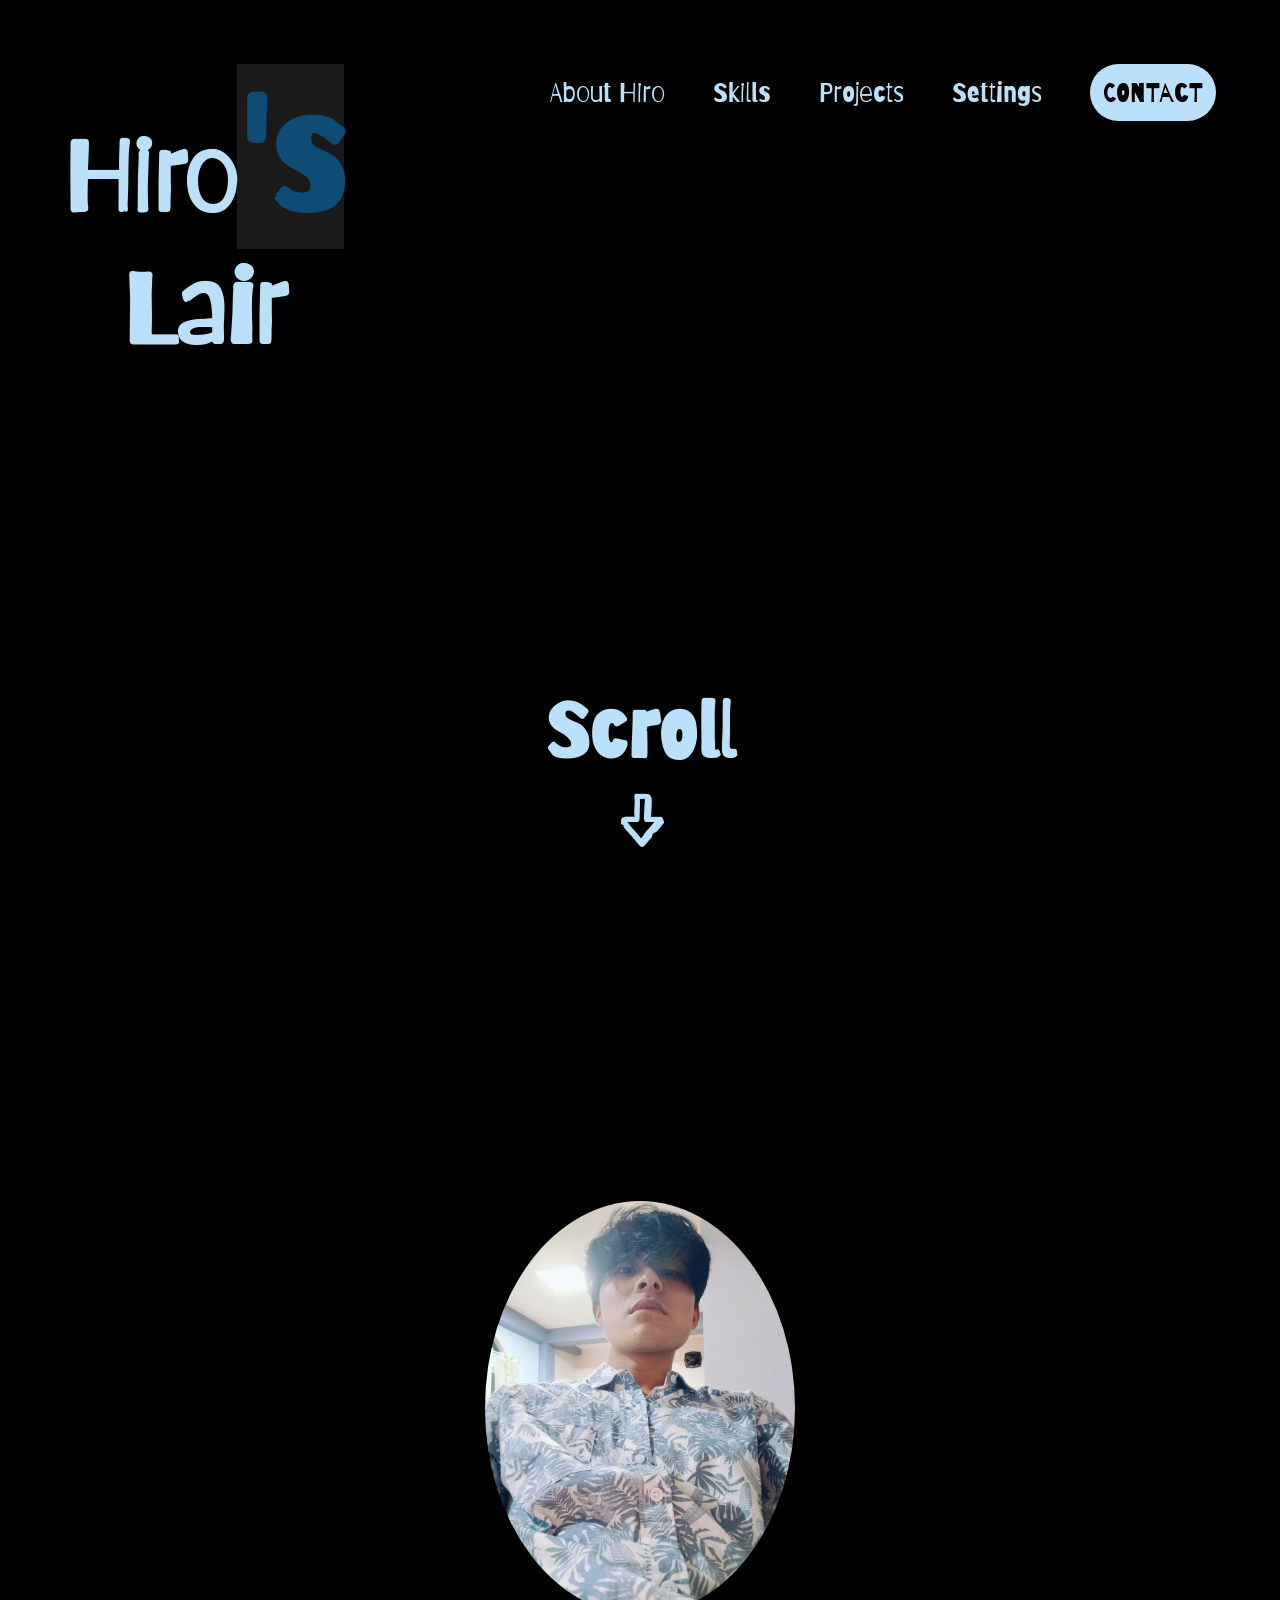
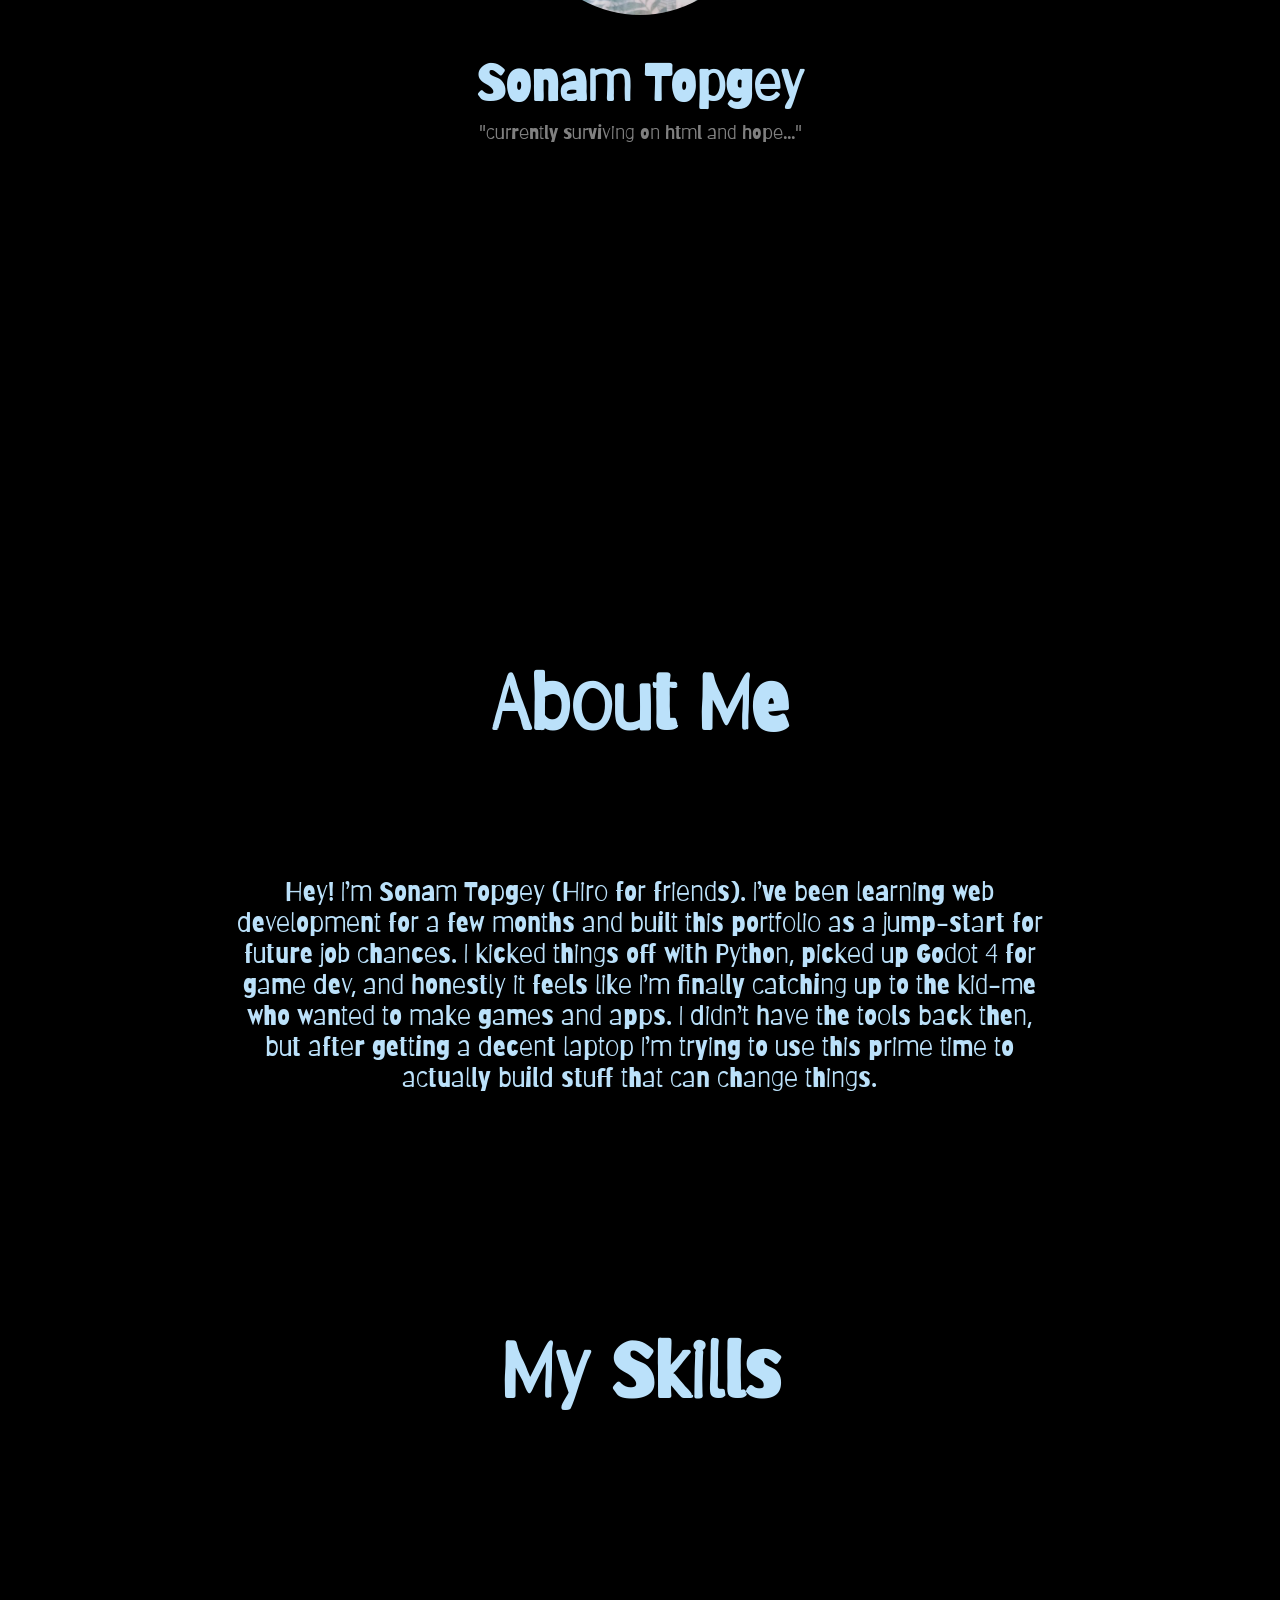
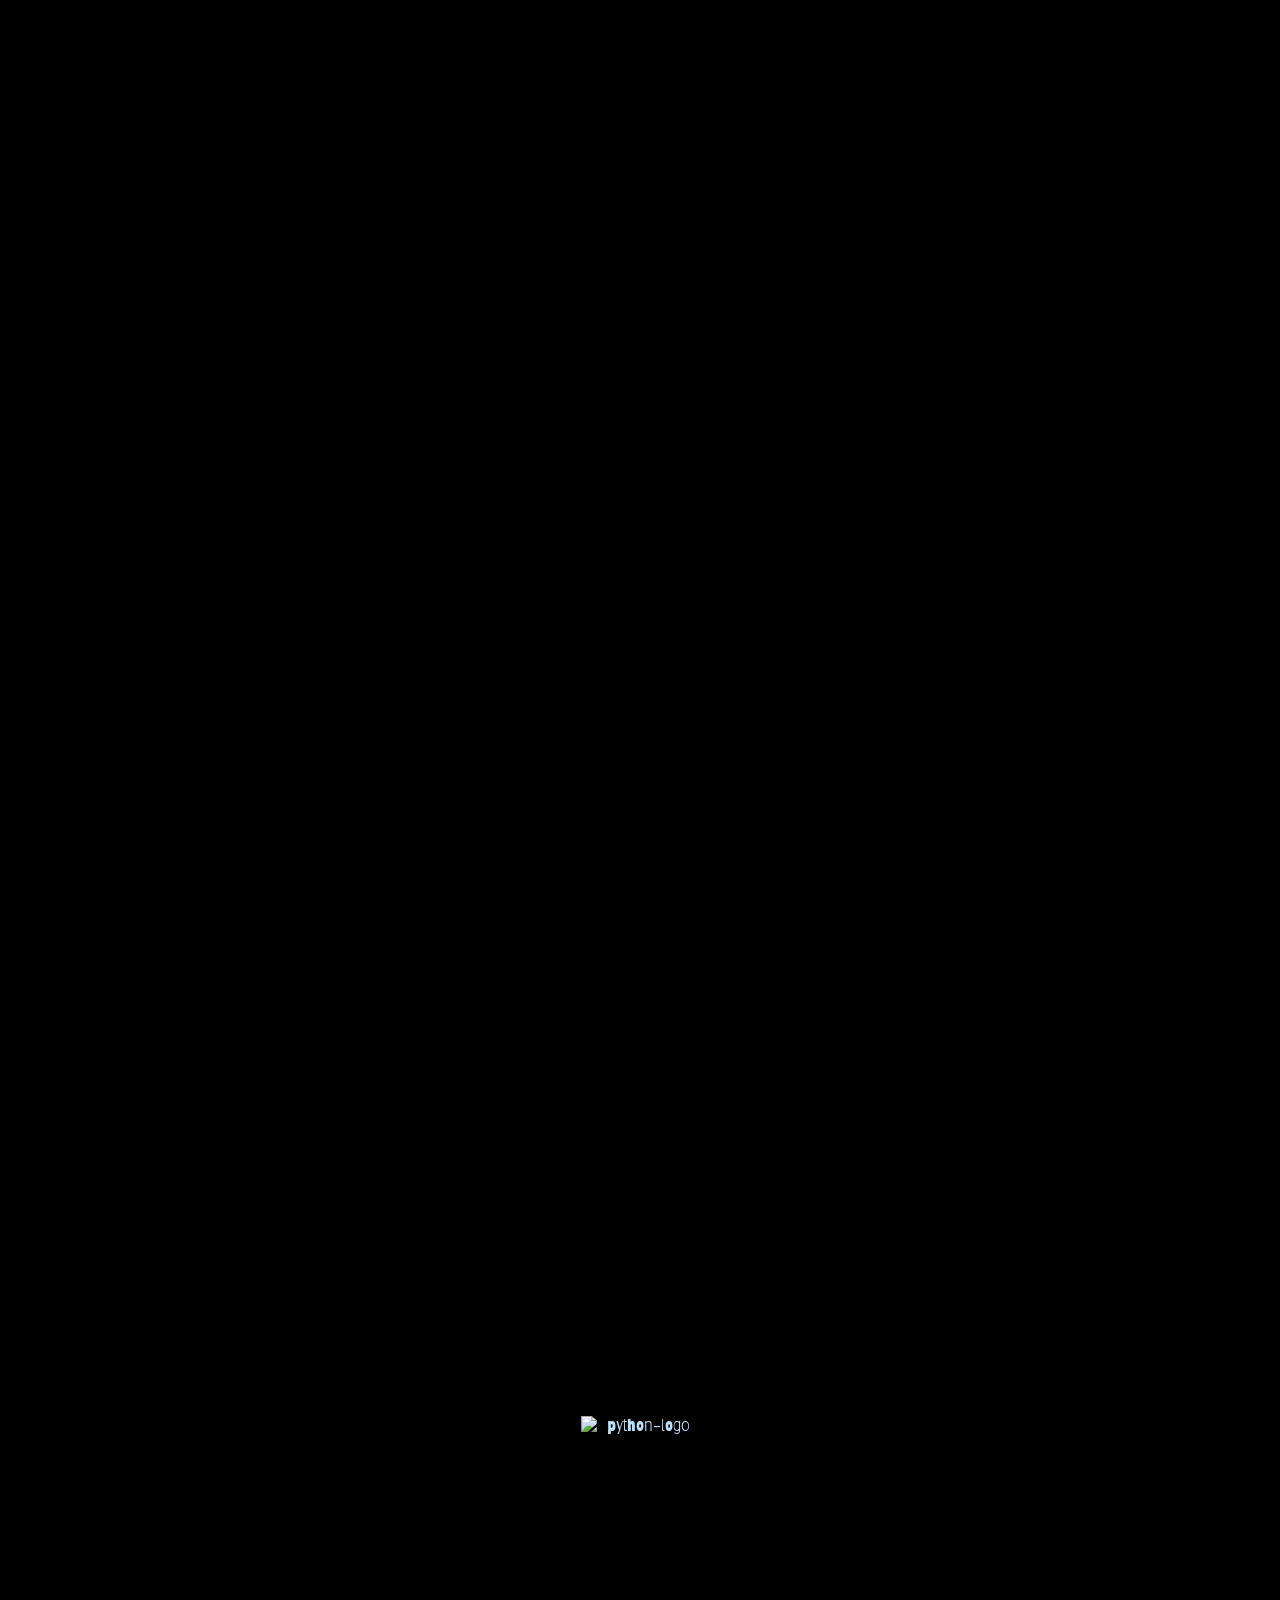
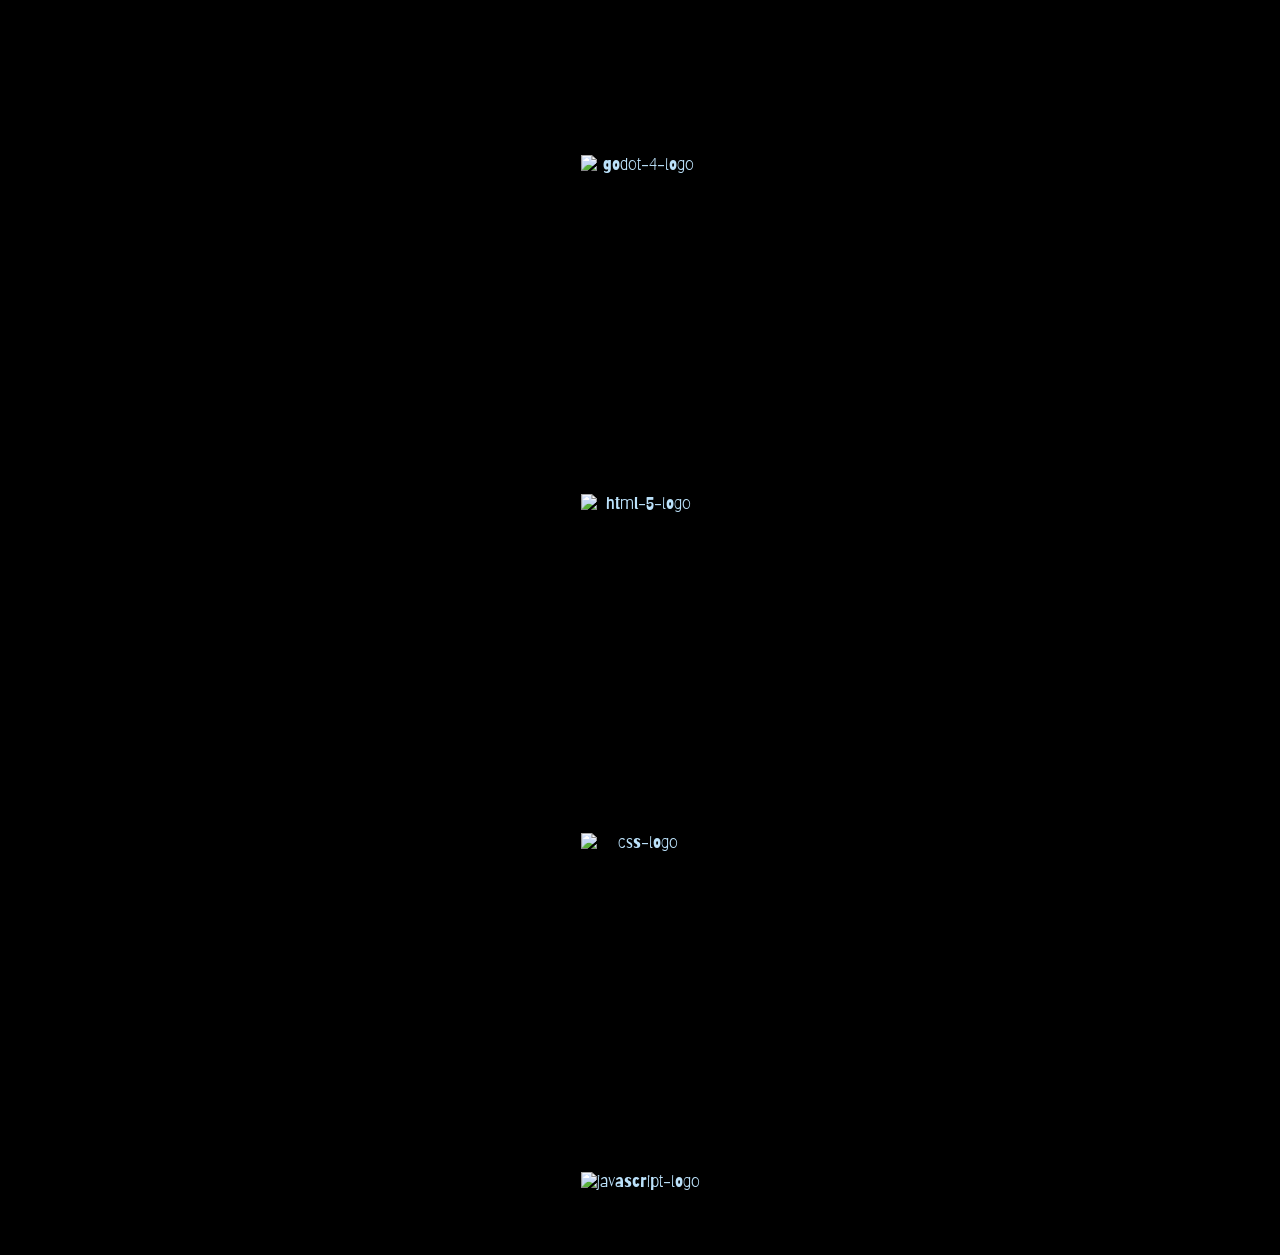
==== commit 28913594: "Update index.html" ====
--- a/index.html
+++ b/index.html
@@ -53,15 +53,13 @@
 
             <section class="skills-section main-sub-section ">
                 <h2 class="skills-heading scale-on-hover clickable-text fade-in-scale-out">My Skills</h2>
-                <p class="scale-on-hover clickable-text">
-                    Hey! I’m Sonam Topgey (Hiro for friends). I’ve been learning web development for a few months and built this portfolio as a jump-start for future job chances. I kicked things off with Python, picked up Godot 4 for game dev, and honestly it feels like I’m finally catching up to the kid-me who wanted to make games and apps. I didn’t have the tools back then, but after getting a decent laptop I’m trying to use this prime time to actually build stuff that can change things.
-                </p>
-                <p class="scale-on-hover clickable-text">
-                    Hey! I’m Sonam Topgey (Hiro for friends). I’ve been learning web development for a few months and built this portfolio as a jump-start for future job chances. I kicked things off with Python, picked up Godot 4 for game dev, and honestly it feels like I’m finally catching up to the kid-me who wanted to make games and apps. I didn’t have the tools back then, but after getting a decent laptop I’m trying to use this prime time to actually build stuff that can change things.
-                </p>
-                <p class="scale-on-hover clickable-text">
-                    Hey! I’m Sonam Topgey (Hiro for friends). I’ve been learning web development for a few months and built this portfolio as a jump-start for future job chances. I kicked things off with Python, picked up Godot 4 for game dev, and honestly it feels like I’m finally catching up to the kid-me who wanted to make games and apps. I didn’t have the tools back then, but after getting a decent laptop I’m trying to use this prime time to actually build stuff that can change things.
-                </p>
+                <div class="skills-logo-container">
+                    <img class="logo fade-in-scale-out-logo" src="assets/images/python-svgrepo-com.svg" alt="python-logo">
+                    <img class="logo fade-in-scale-out-logo" src="assets/images/godot-svgrepo-com.svg" alt="godot-4-logo">
+                    <img class="logo fade-in-scale-out-logo"src="assets/images/html-5-svgrepo-com.svg" alt="html-5-logo">
+                    <img class="logo fade-in-scale-out-logo"src="assets/images/css-svgrepo-com.svg" alt="css-logo">
+                    <img class="logo fade-in-scale-out-logo"src="assets/images/javascript-svgrepo-com.svg" alt="javascript-logo">
+                </div>
             </section>
 
             </p>
--- a/style.css
+++ b/style.css
@@ -122,6 +122,11 @@
     border-radius: 50%;
 }
 
+.logo {
+    max-width: 300px;
+    width: 100%;
+}
+
 .clickable-text {
     transition: 0.5s;
 }
@@ -152,7 +157,7 @@
 }
 
 .scroll-txt {
-    padding-bottom: 4rem;
+    padding-bottom: 6em;
     text-align: center;
     animation: bubbling linear;
     animation-duration: 1s;
@@ -251,9 +256,20 @@
 
 /* ----- SKILLS ----- */
 
+.main-sub-section.skills-section {
+    height: 100%;
+    gap: 100rem;
+}
+
 .skills-heading {
     position: sticky;
     top: 20%;
+}
+
+.skills-logo-container {
+    display: flex;
+    flex-direction: column;
+    gap: 20rem;
 }
 
 /* -------------------- MISC --------------------*/
@@ -311,6 +327,10 @@
     animation-play-state: running;
 }
 
+.pop-out {
+    animation: pop-out 1s;
+}
+
 .scale-out {
     animation: scale-out linear;
     animation-timeline: view();
@@ -318,6 +338,11 @@
 
 .fade-in-scale-out {
     animation: fade-in-scale-out linear;
+    animation-timeline: view();
+}
+
+.fade-in-scale-out-logo {
+    animation: fade-in-scale-out-logo;
     animation-timeline: view();
 }
 
@@ -332,6 +357,11 @@
     0% {transform: scale(1.2, 1.2);}
     50% {transform: scale(1.1, 1.1)}
     100% {transform: scale(1.2, 1.2)}
+}
+
+@keyframes pop-out {
+    0% {scale: 0}
+    100% {scale: 1}
 }
 
 @keyframes scale-out {
@@ -348,3 +378,9 @@
     100% {opacity: 0; scale: 0.5}
 }
 
+@keyframes fade-in-scale-out-logo {
+    0% {opacity: 0; scale: 0} 
+    50% {opacity: 1; scale: 1}
+    70% {opacity: 0; scale: 0}
+    100% {opacity: 0; scale: 0.5}
+}
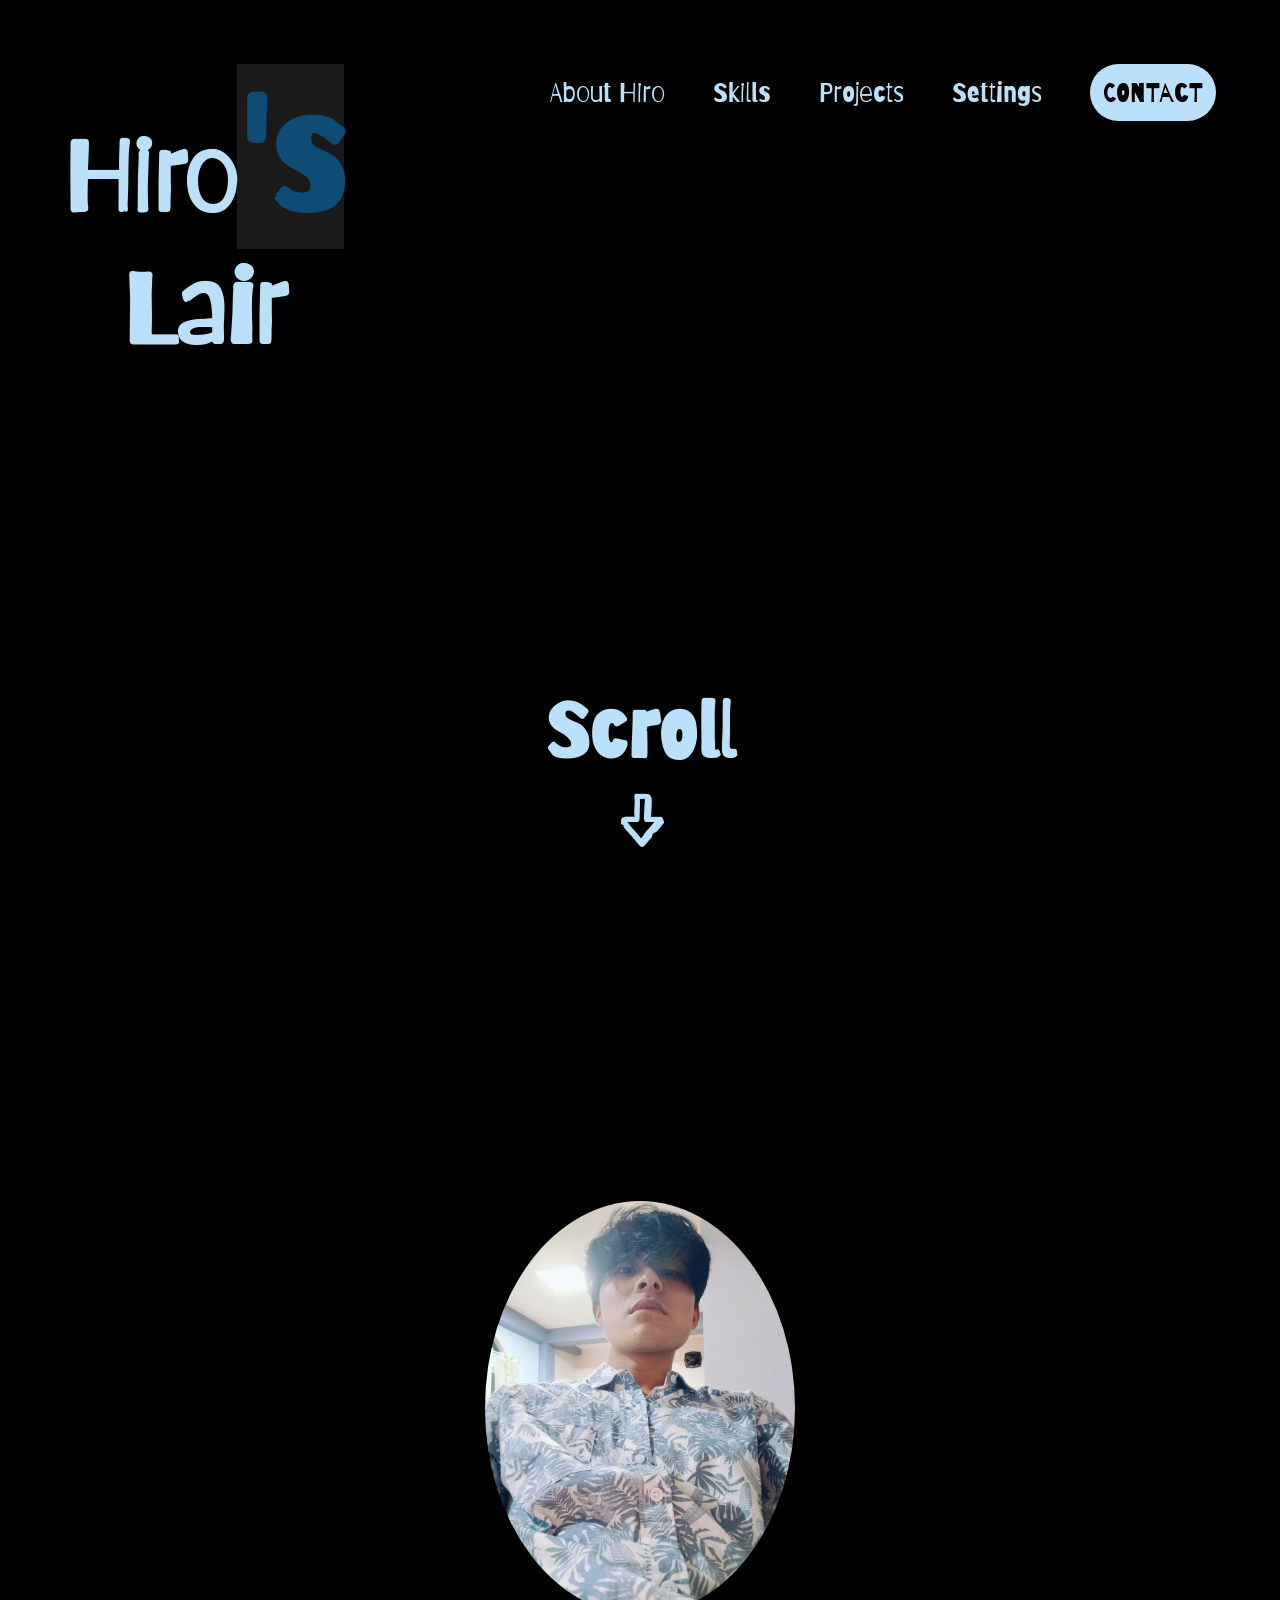
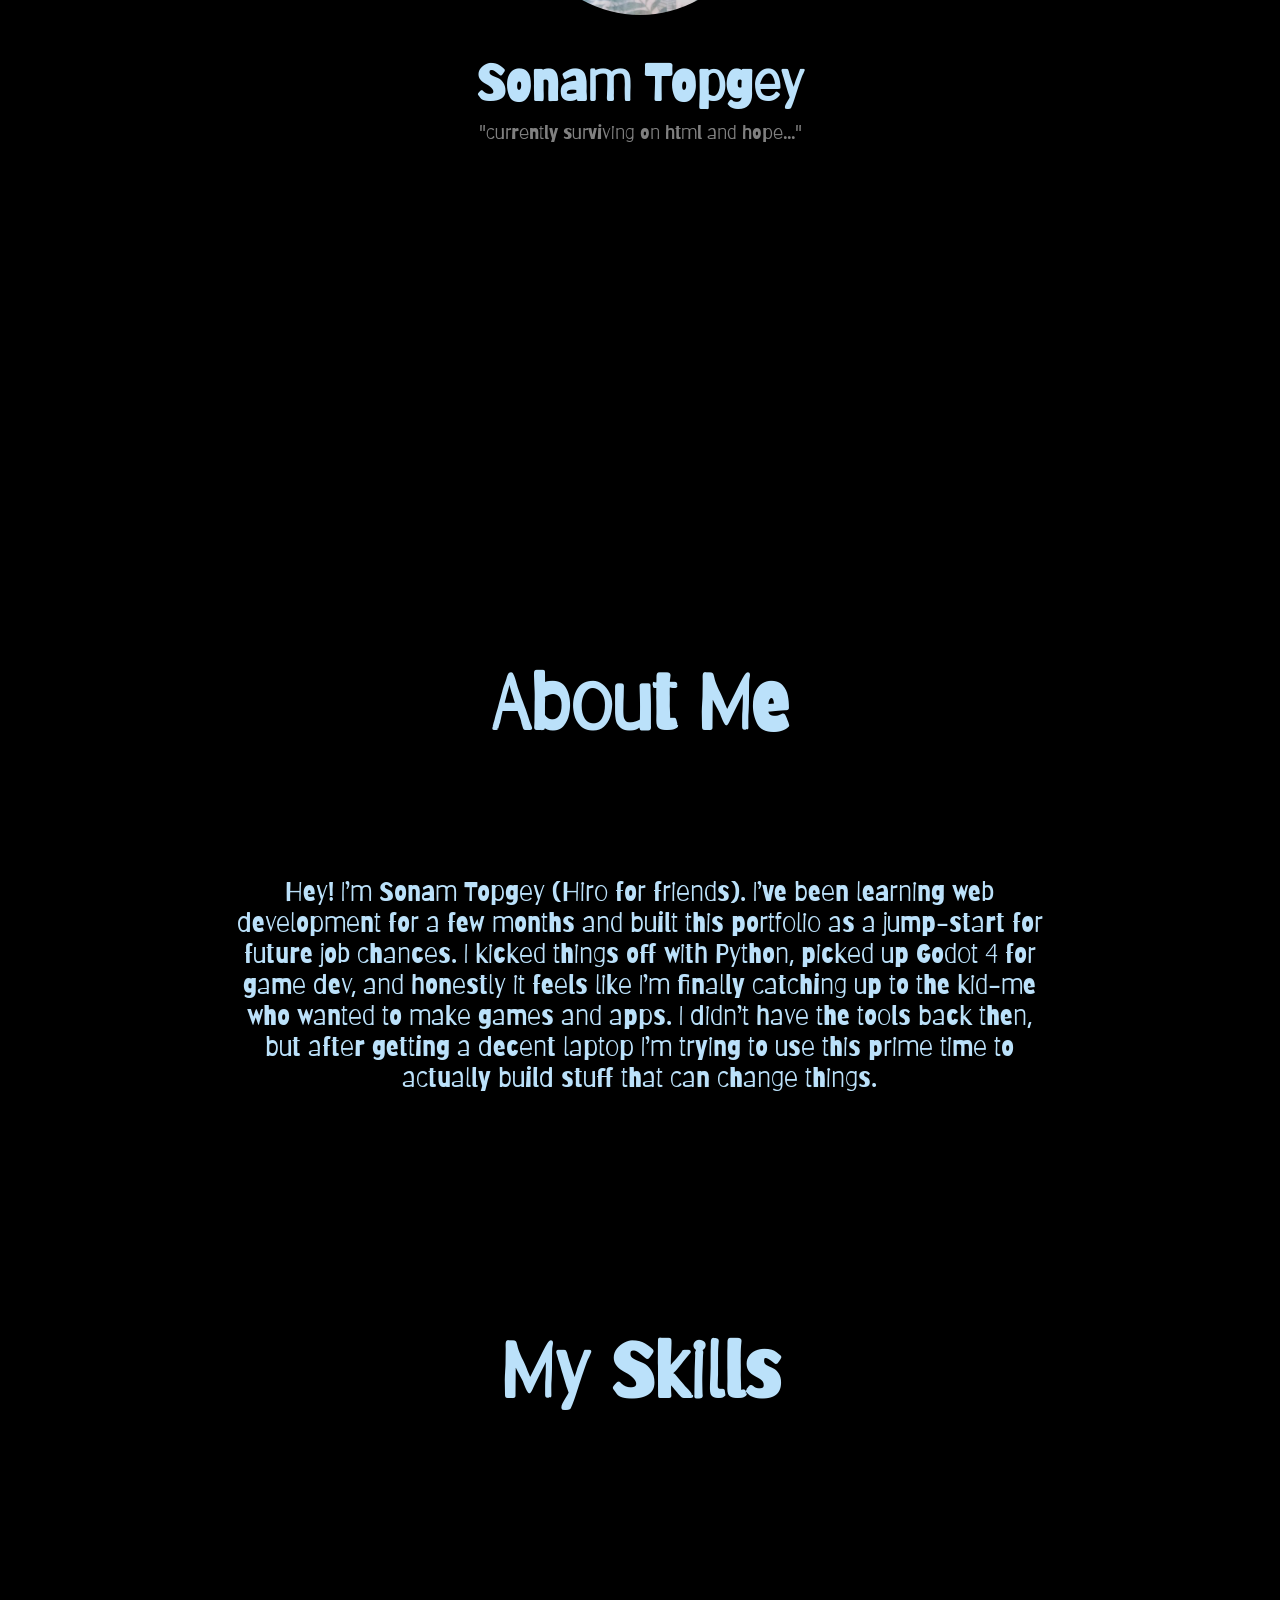
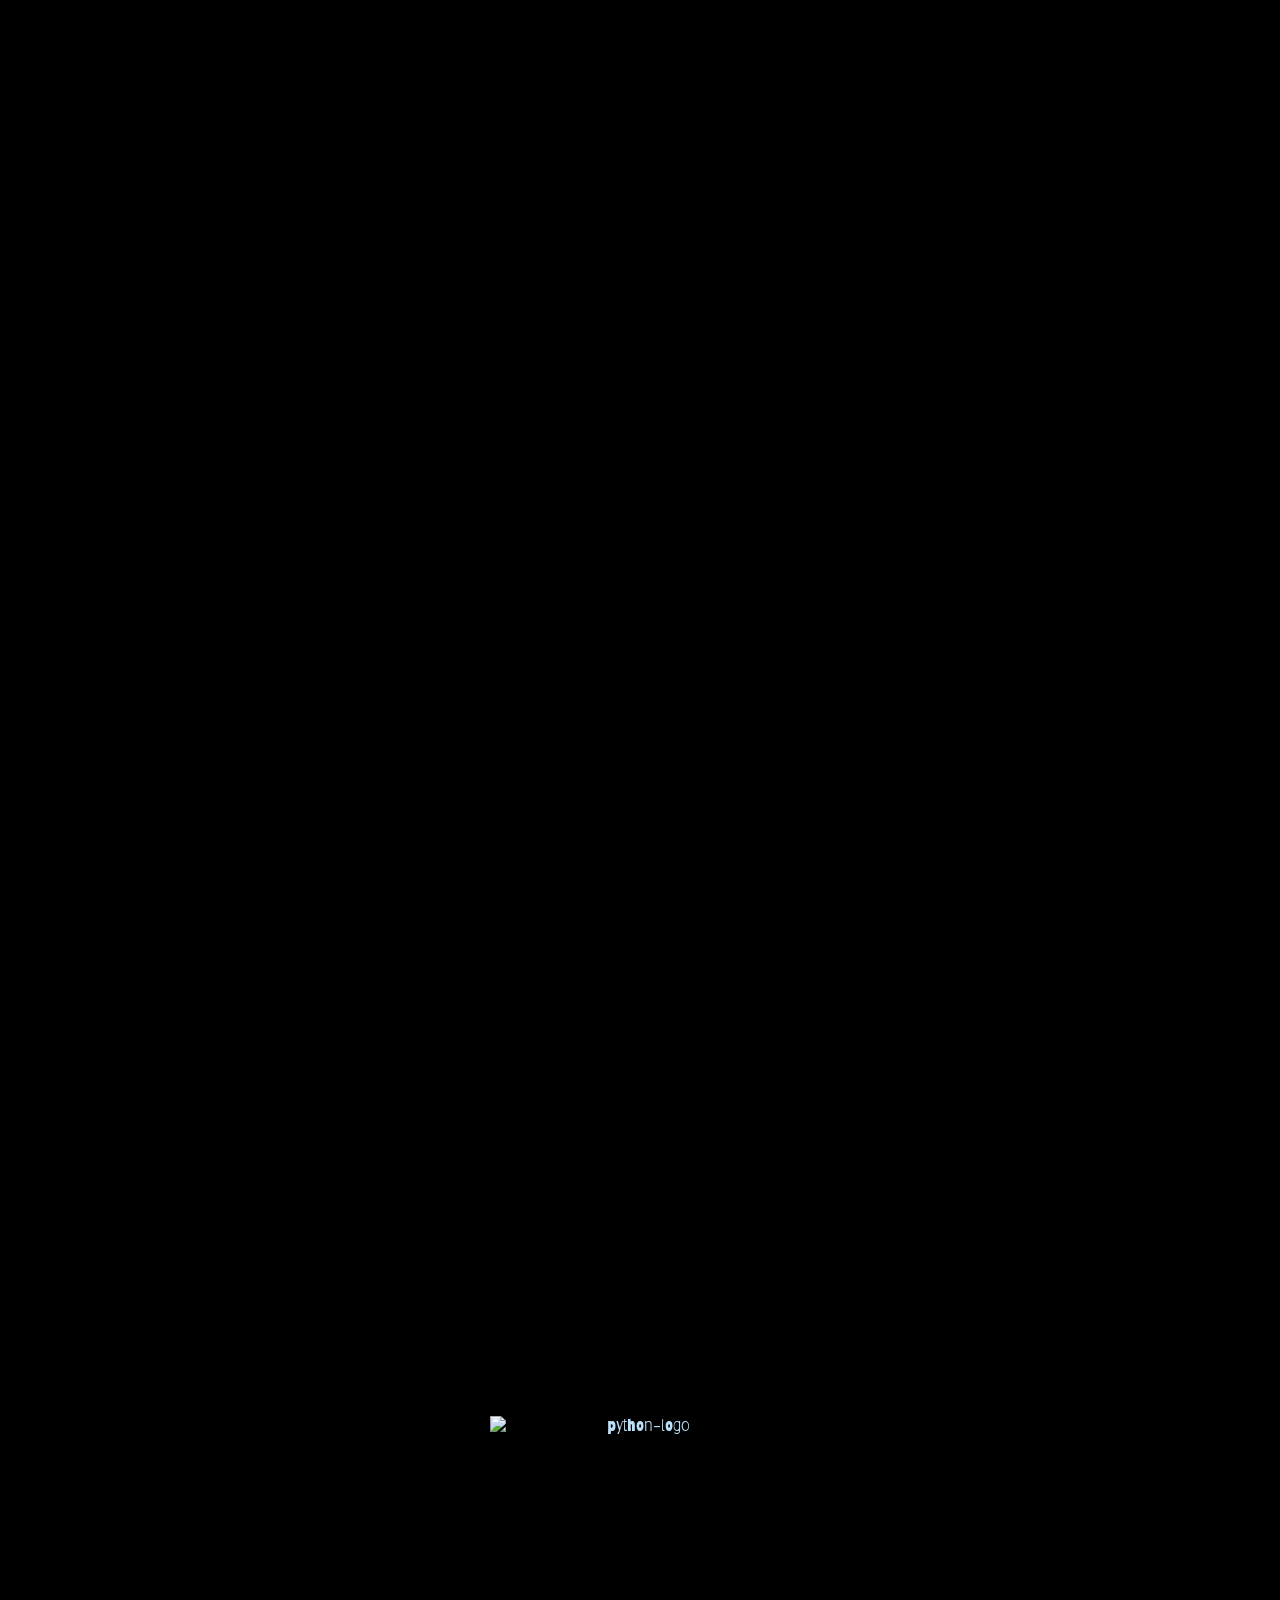
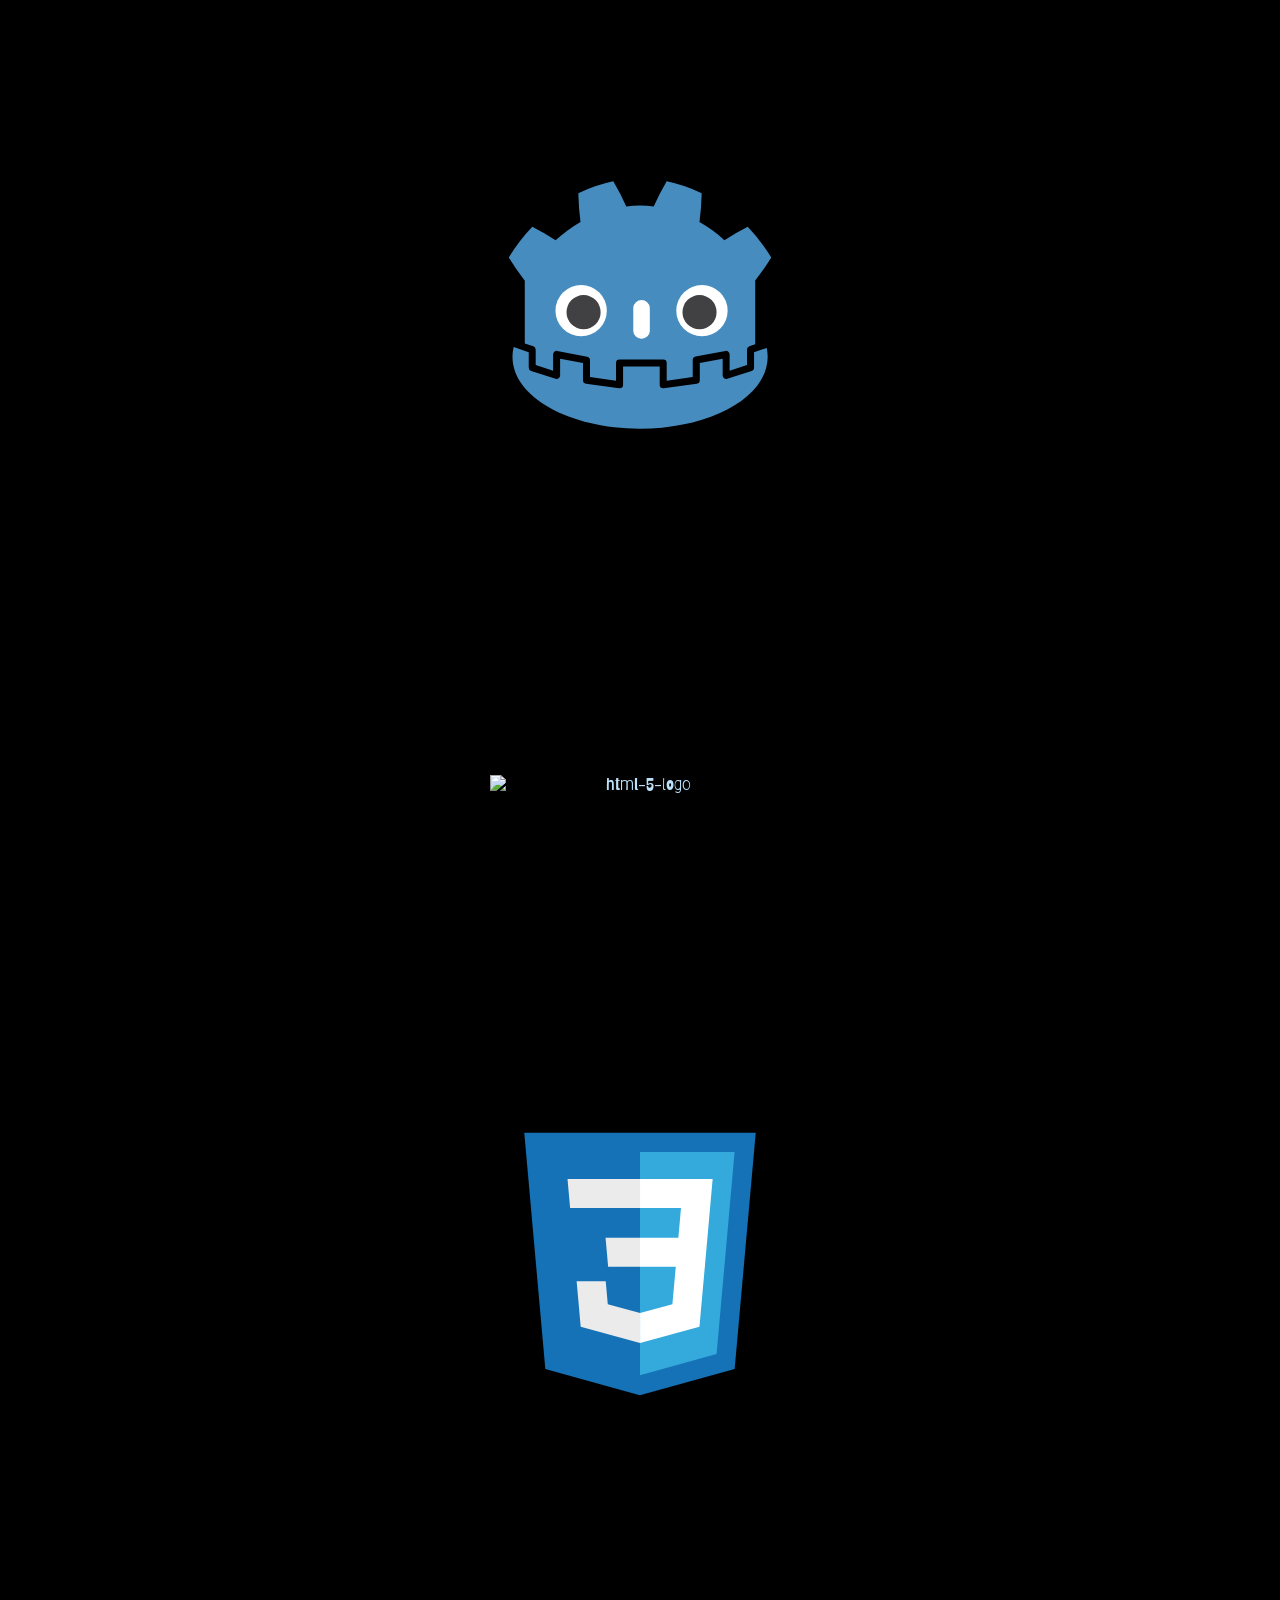
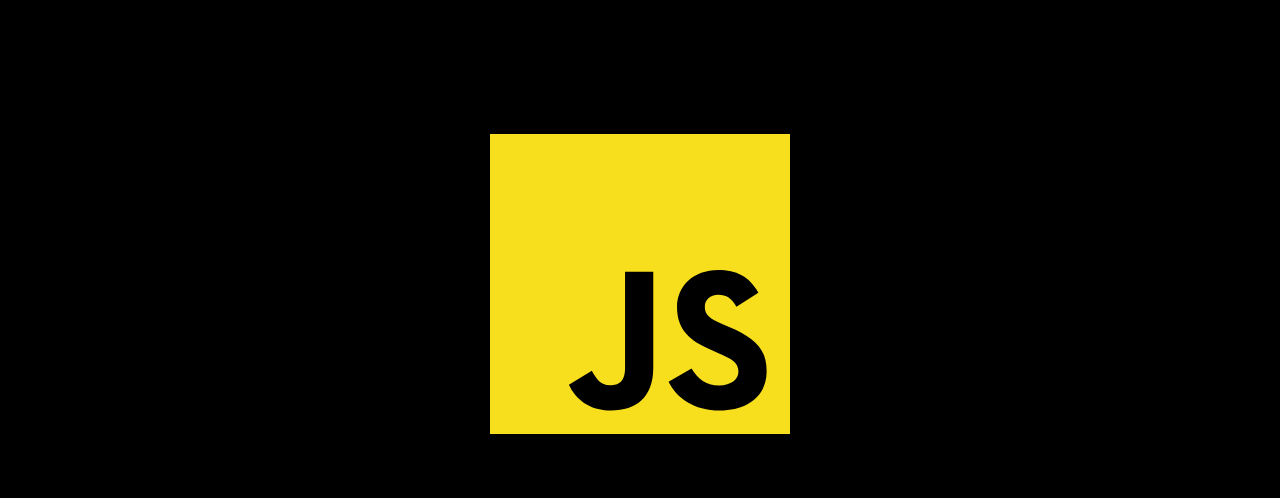
==== commit d26420f1: "Update index.html" ====
--- a/index.html
+++ b/index.html
@@ -23,23 +23,23 @@
                     <button class="hamburger-btn btn-circle scale-on-hover clickable-text pop-out-trigger"><img class="icon" src="assets/images/burger-menu-svgrepo-com.svg" alt="hamburger-menu-button"></button>
                     <ul class="nav-links-container">
                         <li class="scale-on-hover pop-out-trigger"><a href="#about-section">About Hiro</a></li>
-                        <li class="scale-on-hover pop-out-trigger"><a href="">Skills</a></li>
+                        <li class="scale-on-hover pop-out-trigger"><a href="#skills-section">Skills</a></li>
                         <li class="scale-on-hover pop-out-trigger"><a href="">Projects</a></li>
                         <li class="scale-on-hover pop-out-trigger"><a href="">Settings</a></li>
                         <li class="scale-on-hover pop-out-trigger"><a class='contact-anchor' href="">CONTACT</a></li>
                     </ul>
                 </nav>
-            <div class="scroll-txt pop-out-trigger">
-                <h2 class="scroll-heading">Scroll</h2>
-                <h2 class="scroll-arrow">↓</h2>
-            </div>
+                <div class="scroll-txt pop-out-trigger">
+                    <h2 class="scroll-heading">Scroll</h2>
+                    <h2 class="scroll-arrow">↓</h2>
+                </div>
             </div>
             
             <section class="hero-section">
                 <img class='pfp clickable-img-round fade-in-scale-out' src="assets/images/pfp.jpg" alt="user-profile-picture">
                 <div class="pfp-text-container">
-                    <h4 class="name scale-on-hover clickable-text fade-in-scale-out">Sonam Topgey</h4>
-                    <p class="pfp-caption scale-on-hover clickable-text fade-in-scale-out">"currently surviving on html and hope..."</p>
+                    <h4 class="name scale-on-hover clickable-text fade-in-scale-out-pfp-txt">Sonam Topgey</h4>
+                    <p class="pfp-caption scale-on-hover clickable-text fade-in-scale-out-pfp-txt">"currently surviving on html and hope..."</p>
                 </div>
             </section>
         </header>
@@ -51,7 +51,7 @@
                 </p>
             </section>
 
-            <section class="skills-section main-sub-section ">
+            <section id="skills-section" class="skills-section main-sub-section ">
                 <h2 class="skills-heading scale-on-hover clickable-text fade-in-scale-out">My Skills</h2>
                 <div class="skills-logo-container">
                     <img class="logo fade-in-scale-out-logo" src="assets/images/python-svgrepo-com.svg" alt="python-logo">
@@ -75,7 +75,7 @@
             <ul class="sidebar-links-container">
                 <li class="home"><a class="btn-anchor clickable-text" href="#home">Home</a></li>
                 <li><a class="btn-anchor clickable-text" href="#about-section">About Hiro</a></li>
-                <li><a class="btn-anchor clickable-text" href="#">Skills</a></li>
+                <li><a class="btn-anchor clickable-text" href="#skills-section">Skills</a></li>
                 <li><a class="btn-anchor clickable-text" href="#">Projects</a></li>
                 <li><a class="btn-anchor clickable-text" href="#">Settings</a></li>
                 <li><a class="btn-anchor clickable-text" href="#">CONTACT</a></li>
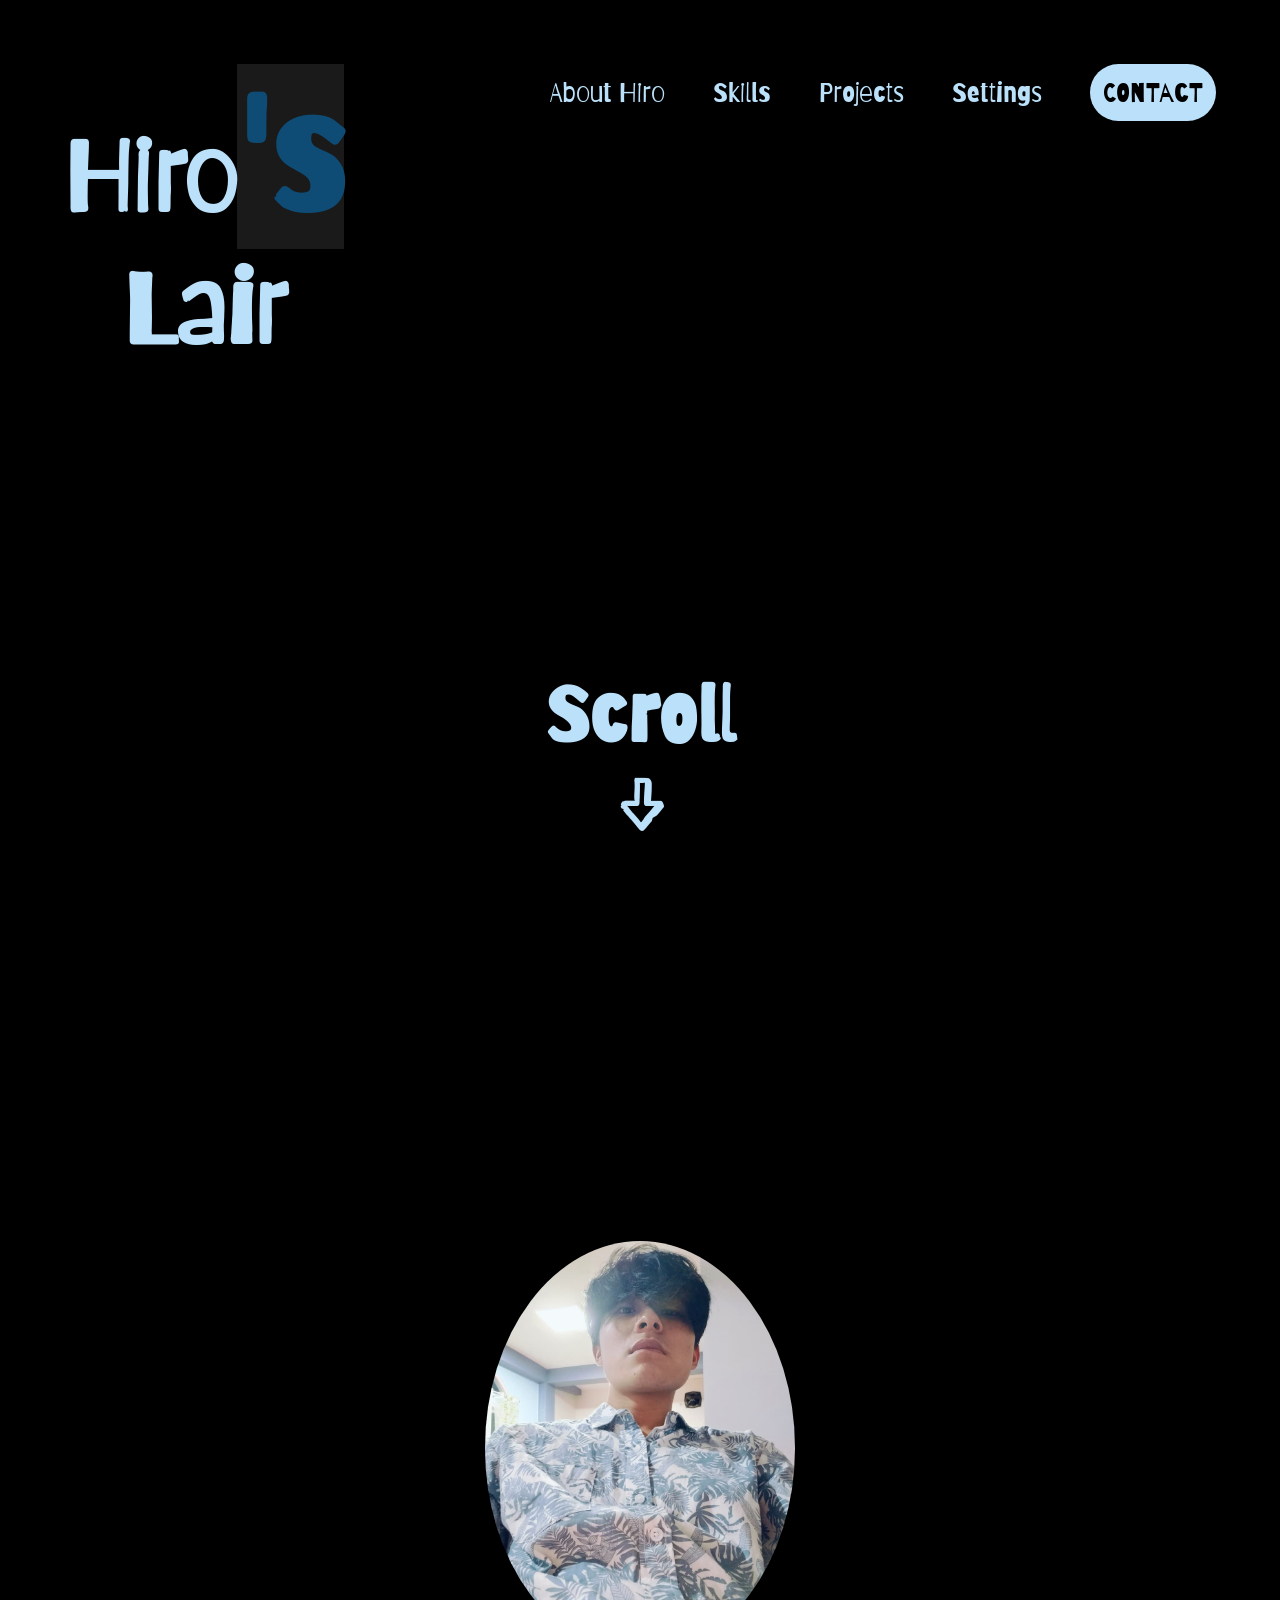
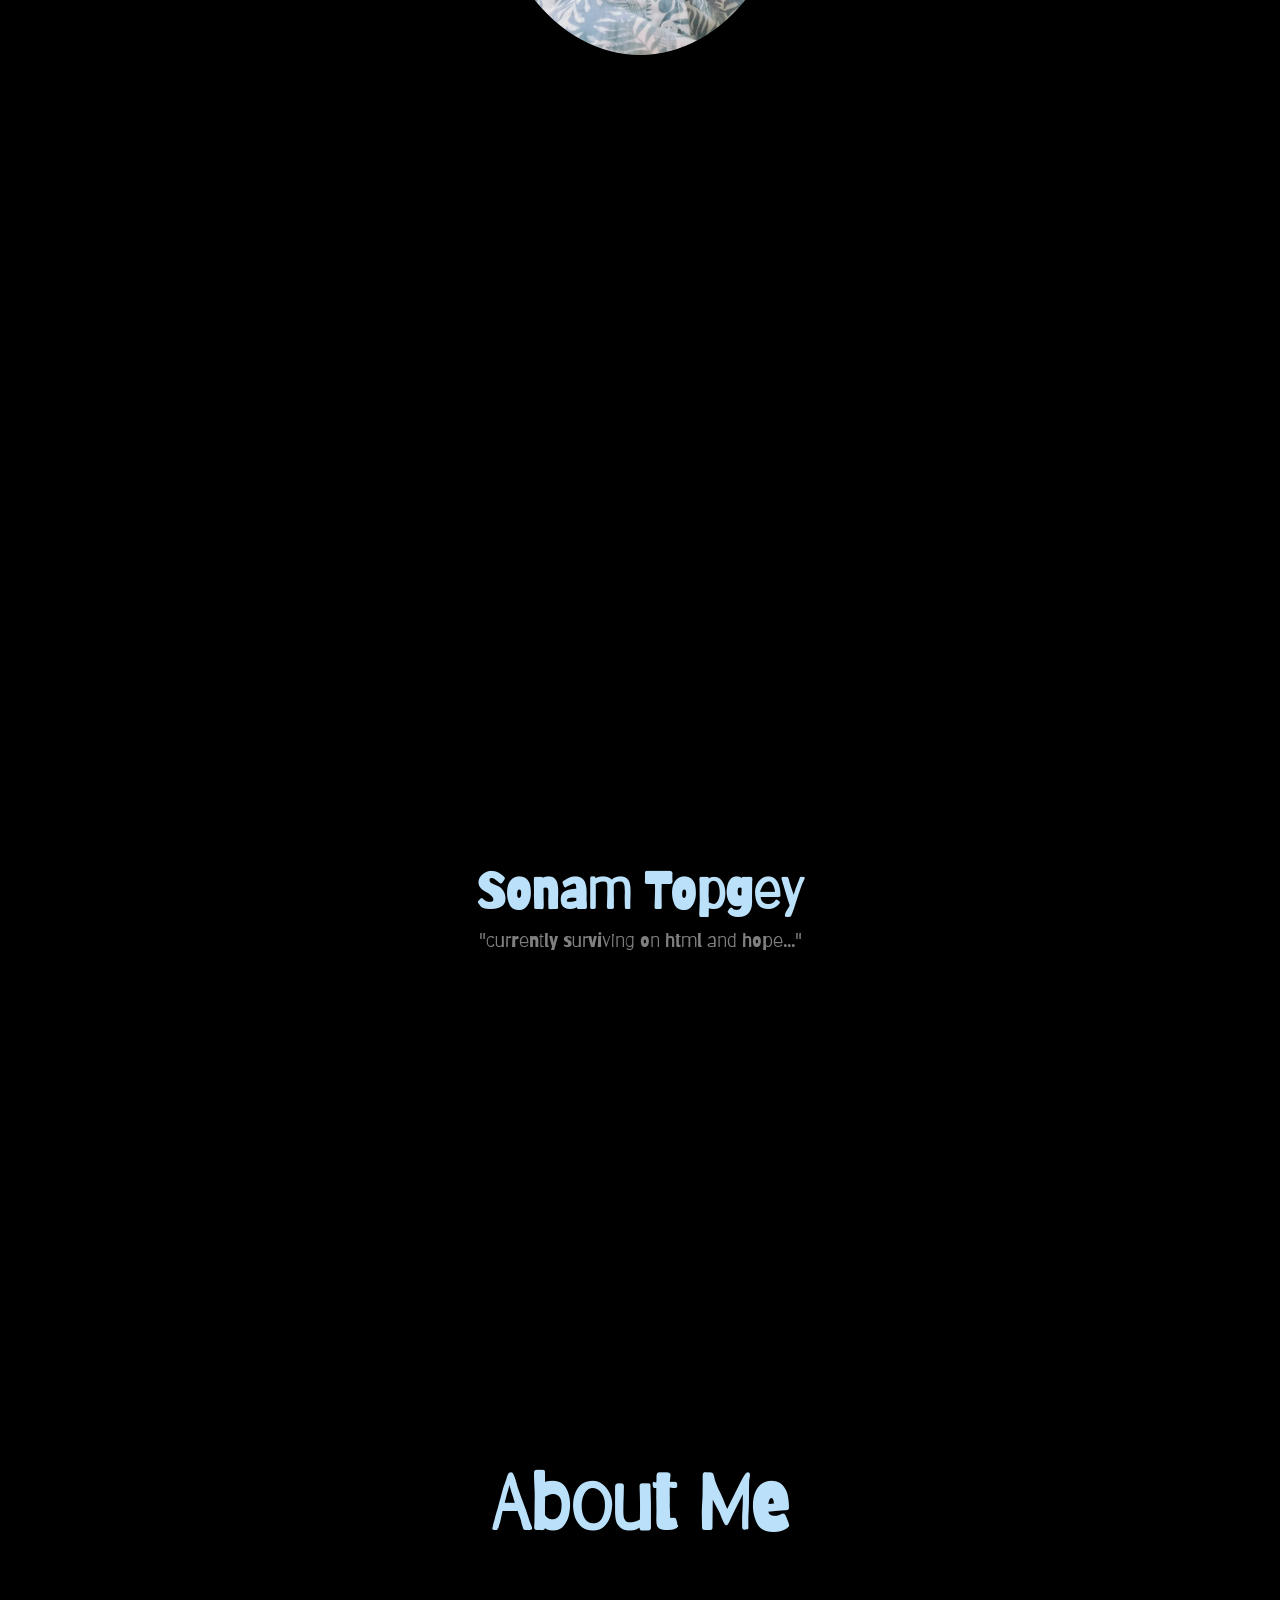
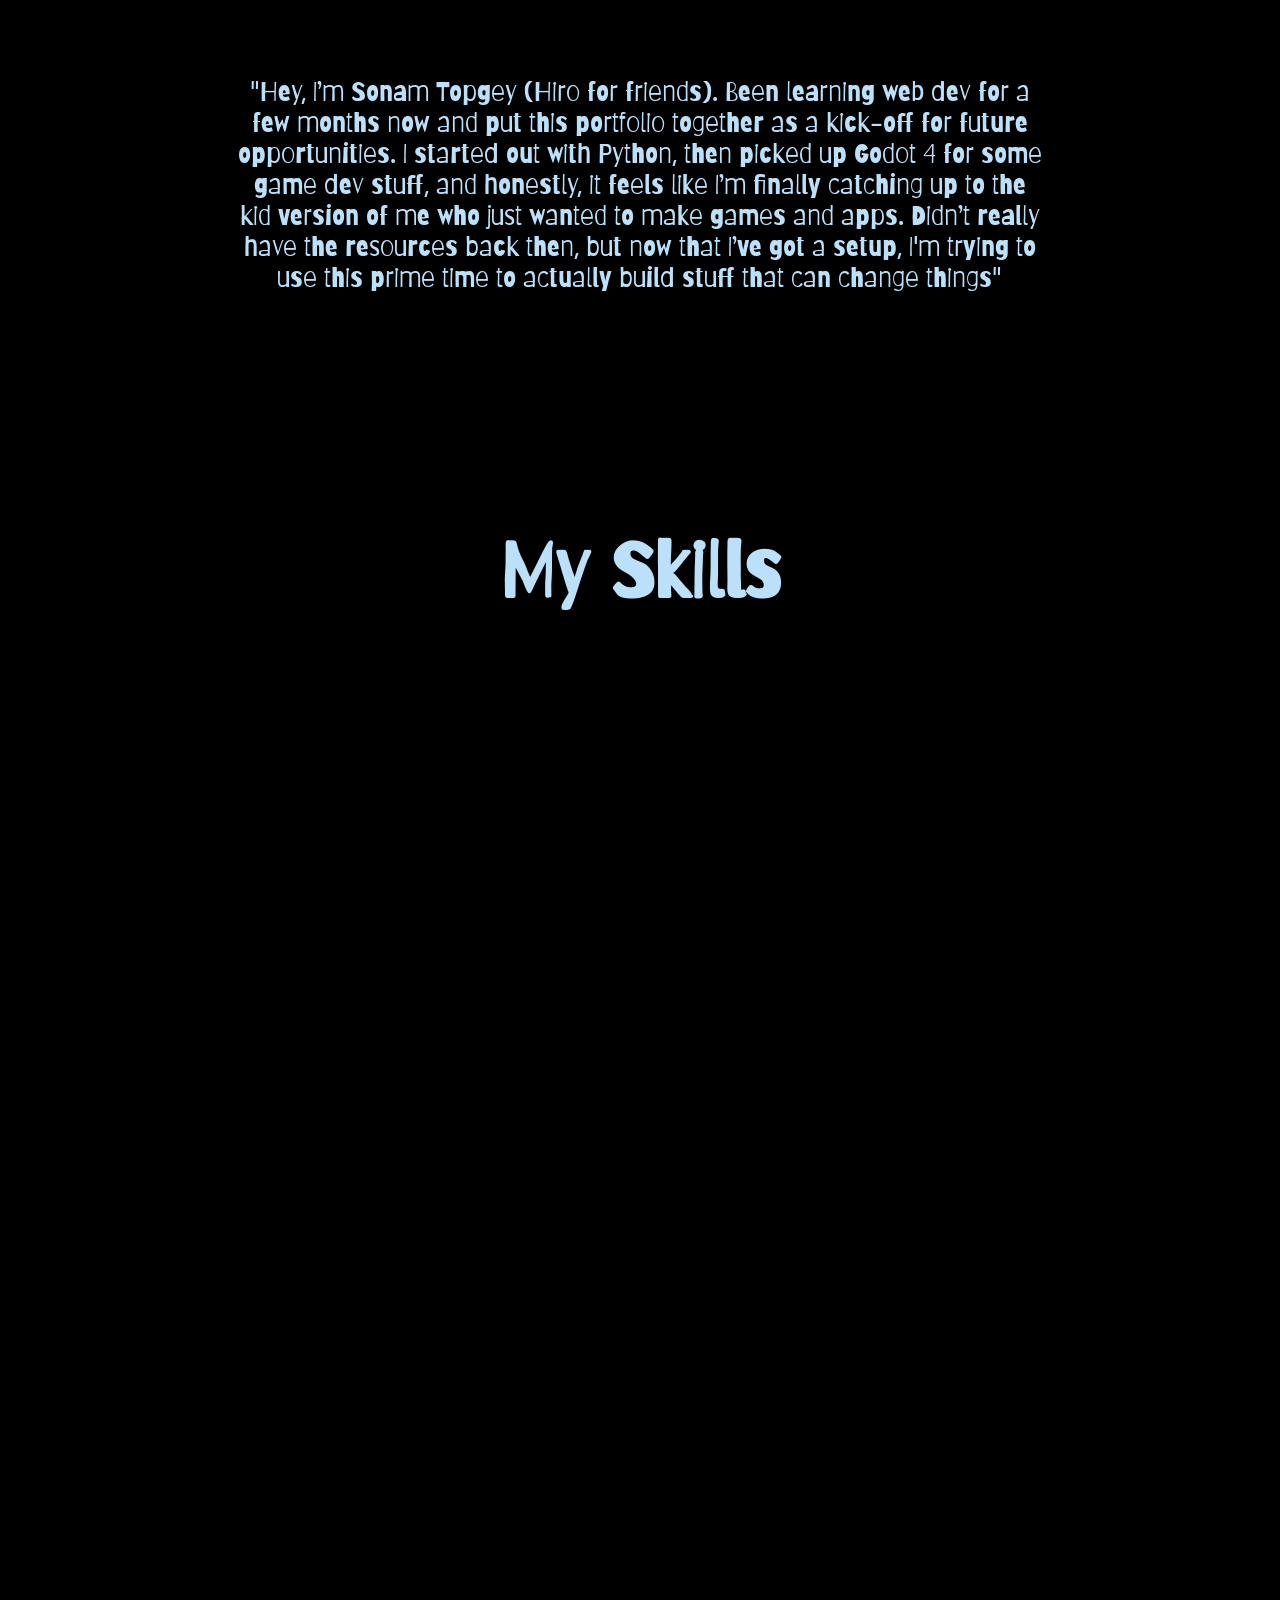
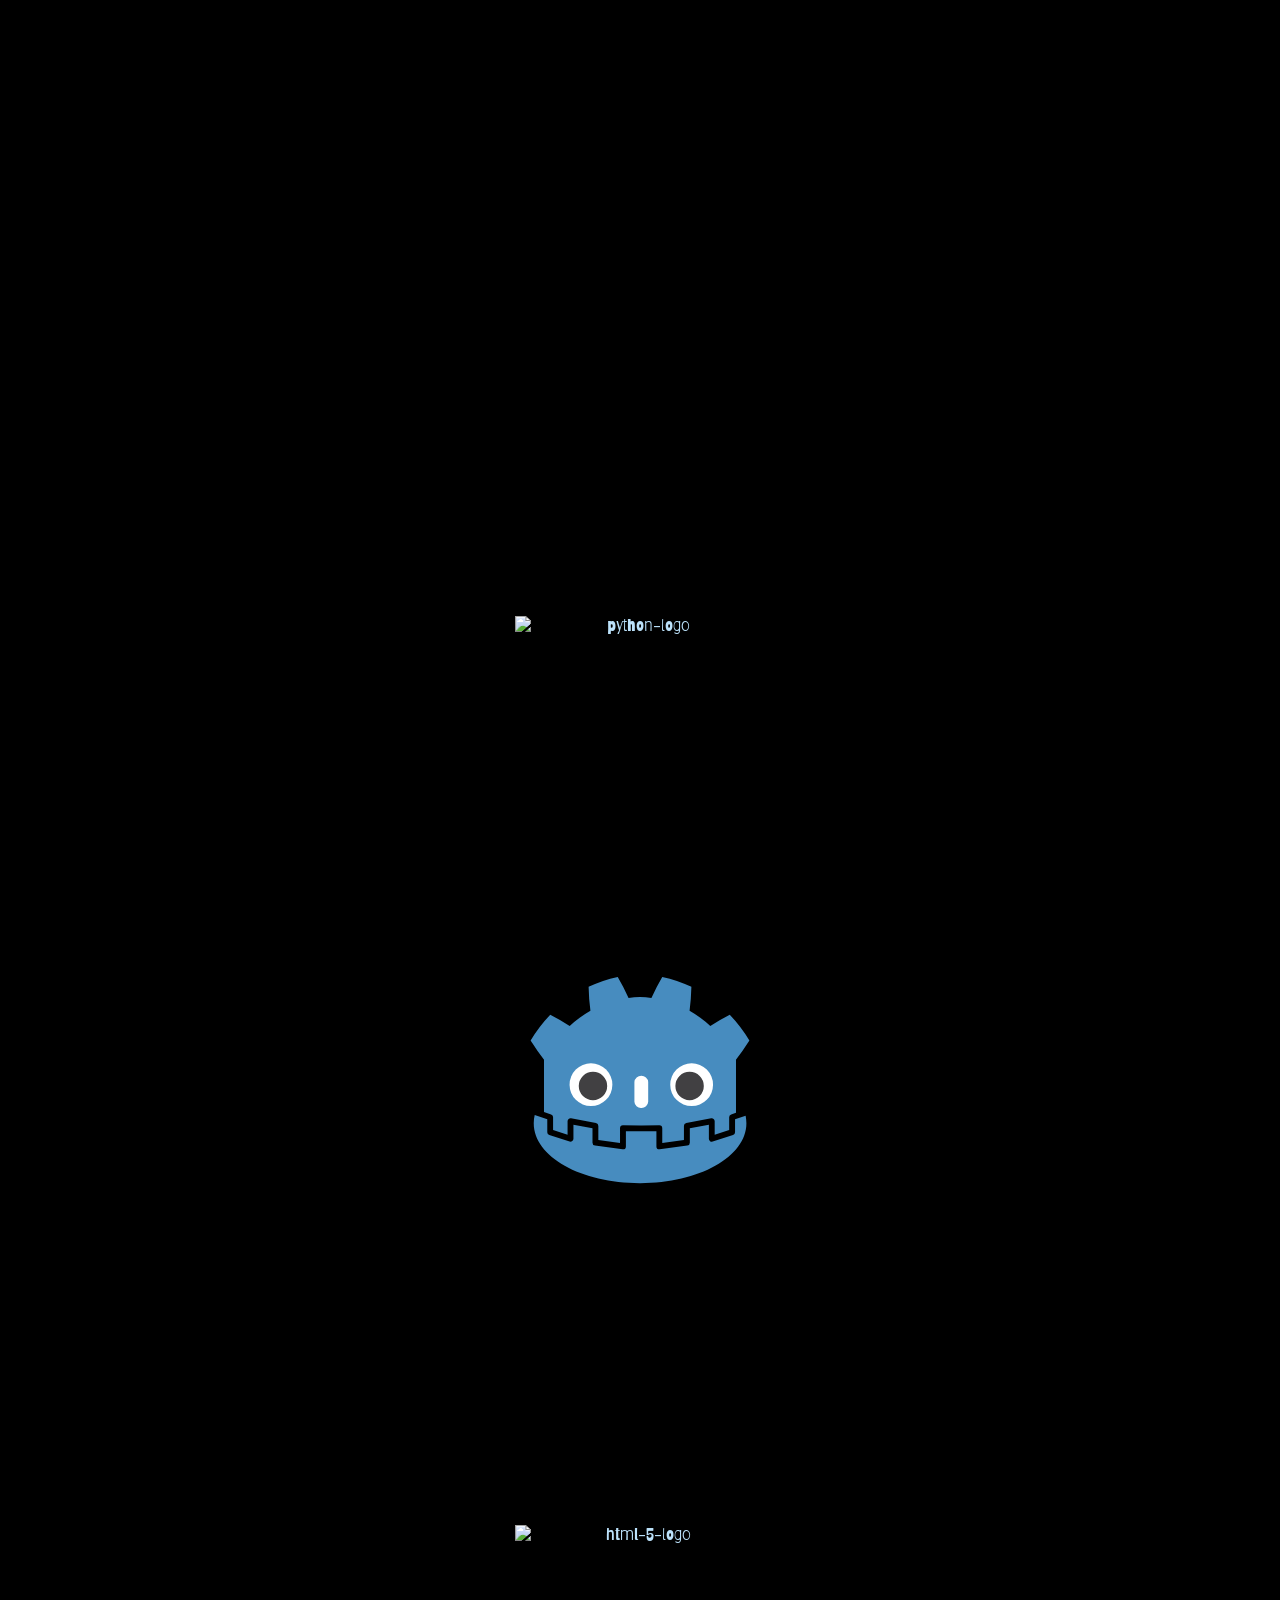
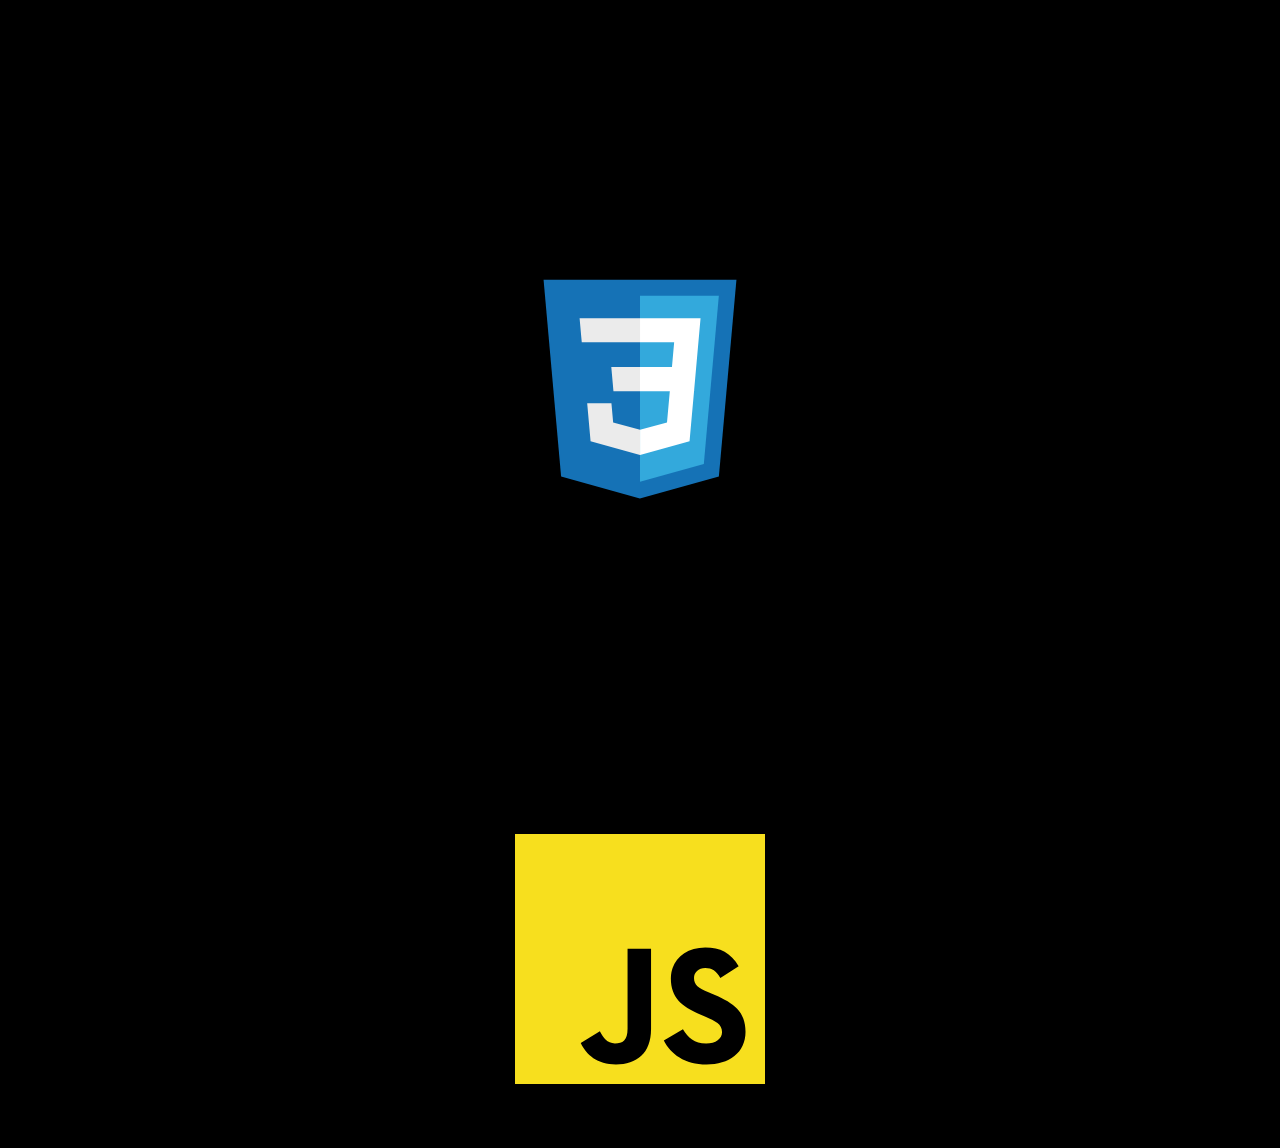
==== commit 575991a7: "Update index.html" ====
--- a/index.html
+++ b/index.html
@@ -47,7 +47,7 @@
             <section id="about-section" class="about-section main-sub-section">
                 <h2 class="about-heading scale-on-hover clickable-text fade-in-scale-out">About Me</h2>
                 <p class="about-paragraph scale-on-hover clickable-text fade-in-scale-out">
-                    Hey! I’m Sonam Topgey (Hiro for friends). I’ve been learning web development for a few months and built this portfolio as a jump-start for future job chances. I kicked things off with Python, picked up Godot 4 for game dev, and honestly it feels like I’m finally catching up to the kid-me who wanted to make games and apps. I didn’t have the tools back then, but after getting a decent laptop I’m trying to use this prime time to actually build stuff that can change things.
+                    "Hey, I’m Sonam Topgey (Hiro for friends). Been learning web dev for a few months now and put this portfolio together as a kick-off for future opportunities. I started out with Python, then picked up Godot 4 for some game dev stuff, and honestly, it feels like I’m finally catching up to the kid version of me who just wanted to make games and apps. Didn’t really have the resources back then, but now that I’ve got a setup, I'm trying to use this prime time to actually build stuff that can change things"
                 </p>
             </section>
 
--- a/style.css
+++ b/style.css
@@ -123,7 +123,7 @@
 }
 
 .logo {
-    max-width: 300px;
+    max-width: 250px;
     width: 100%;
 }
 
@@ -154,10 +154,11 @@
     justify-content: space-between;
     height: 100vh;
     overflow: hidden;
+    margin-bottom: 50rem;
 }
 
 .scroll-txt {
-    padding-bottom: 6em;
+    padding-bottom: 7rem;
     text-align: center;
     animation: bubbling linear;
     animation-duration: 1s;
@@ -203,11 +204,13 @@
     flex-direction: column;
     justify-content: center;
     align-items: center;
-    gap: 2rem;
+    gap: 50rem;
     height: 100vh;
 }
 
 .pfp {
+    position: sticky;
+    top: 25%;
     max-width: 20rem;
     width: 100%;
     border: 5px solid black;
@@ -220,7 +223,7 @@
     align-items: center;
     justify-content: center;
     gap: 0.5rem;
-    padding-bottom: 3rem;
+    padding-bottom: 50rem;
 }
 
 .pfp-caption {
@@ -346,6 +349,11 @@
     animation-timeline: view();
 }
 
+.fade-in-scale-out-pfp-txt {
+    animation: fade-in-scale-out-pfp-txt;
+    animation-timeline: view();
+}
+
 @keyframes round-img-anim {
     0% {border-color: blue} 10% {border-color: red} 20% {border-color: cyan} 
     30% {border-color: darkblue} 40% {border-color: yellow} 50% {border-color: pink} 
@@ -384,3 +392,12 @@
     70% {opacity: 0; scale: 0}
     100% {opacity: 0; scale: 0.5}
 }
+
+@keyframes fade-in-scale-out-pfp-txt {
+    0% {opacity: 0; scale: 0} 
+    10% {opacity: 1; scale: 1}
+    30% {opacity: 1; scale: 1}
+    40% {opacity: 0; scale: 0}
+    100% {opacity: 0; scale: 0.5}
+}
+
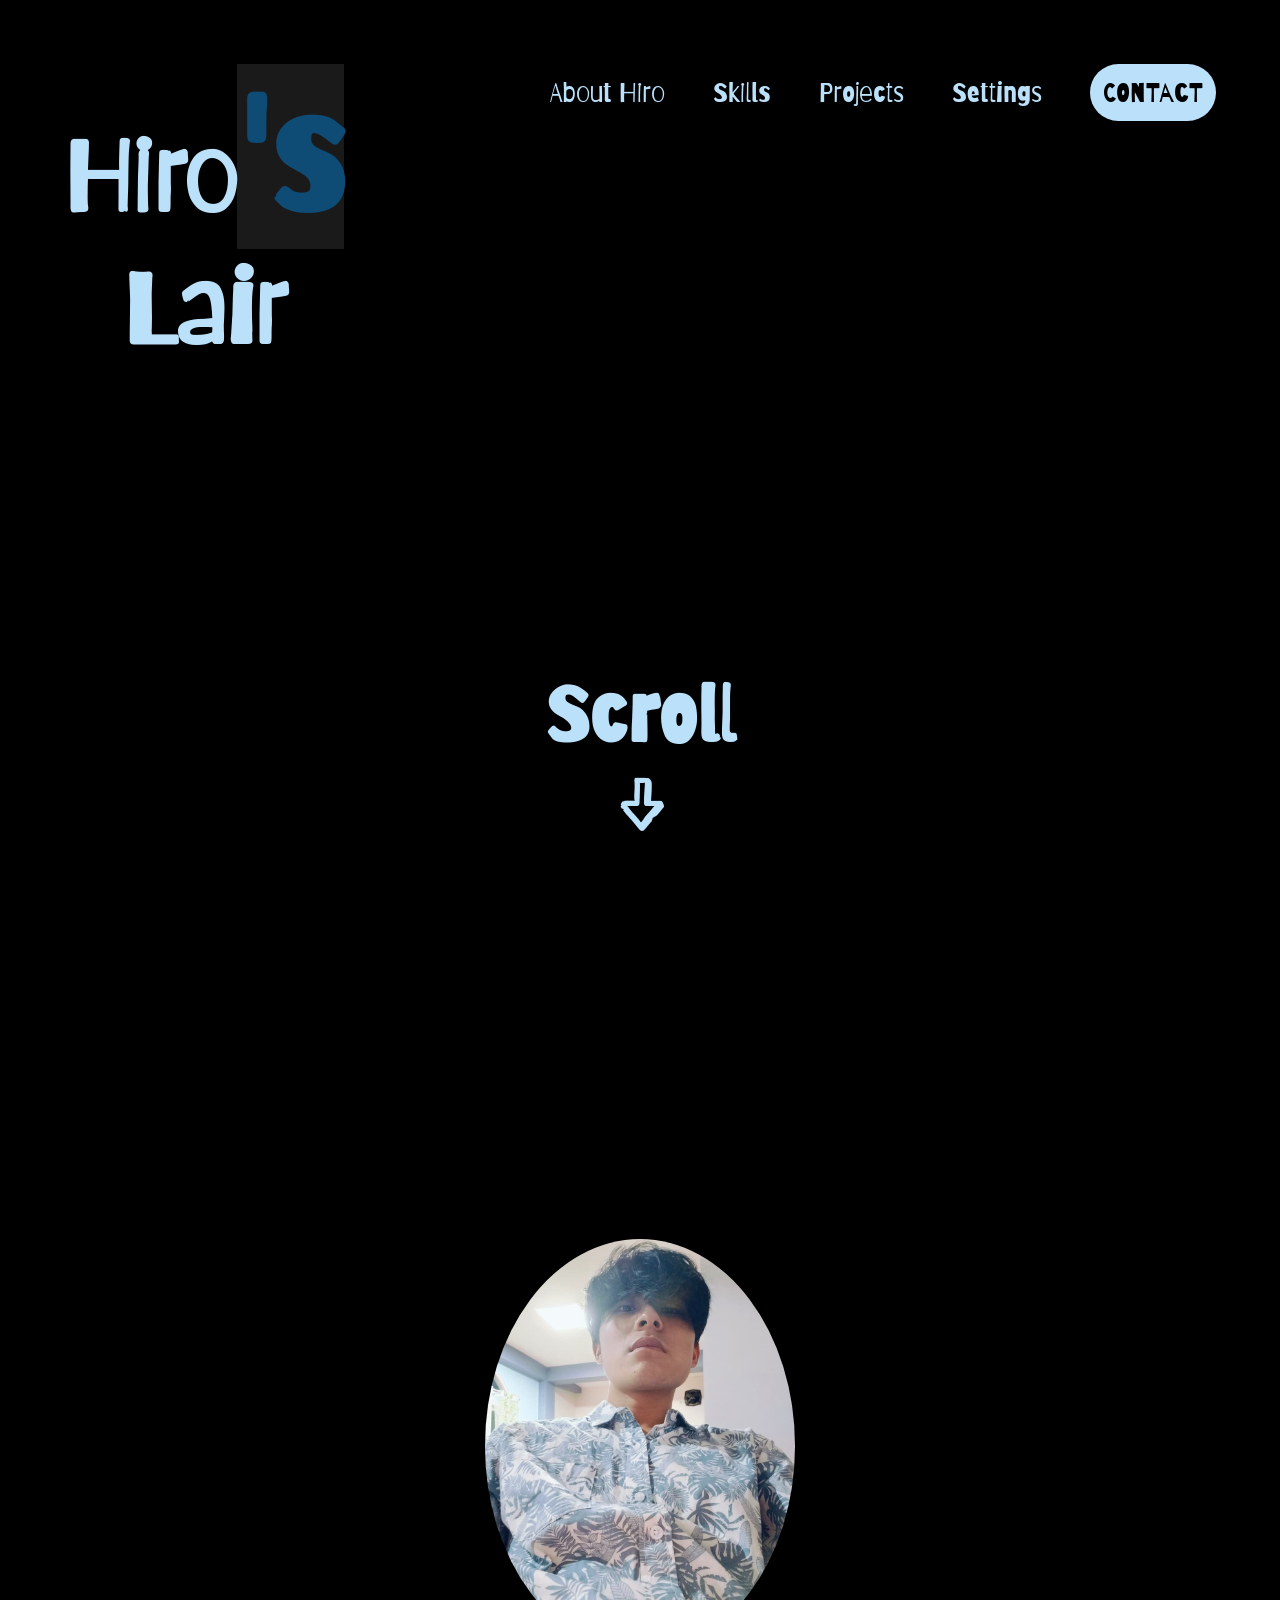
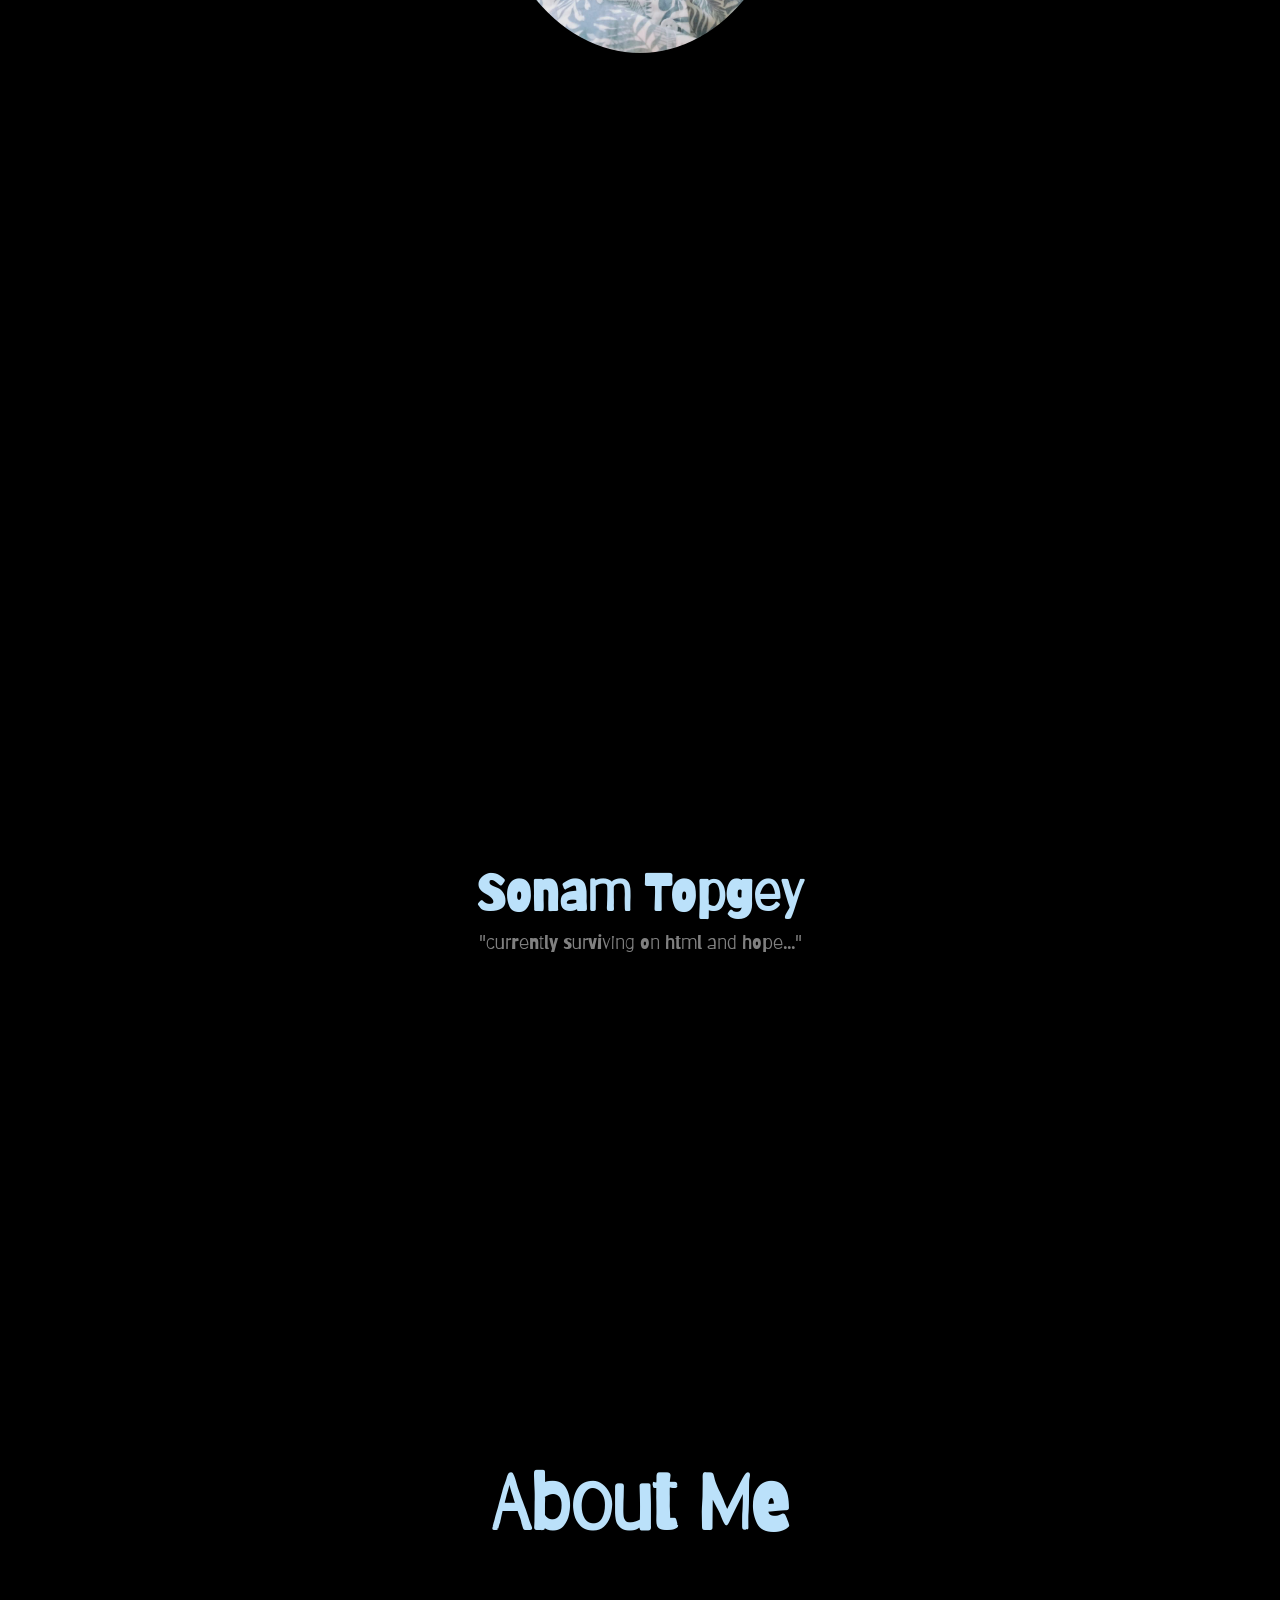
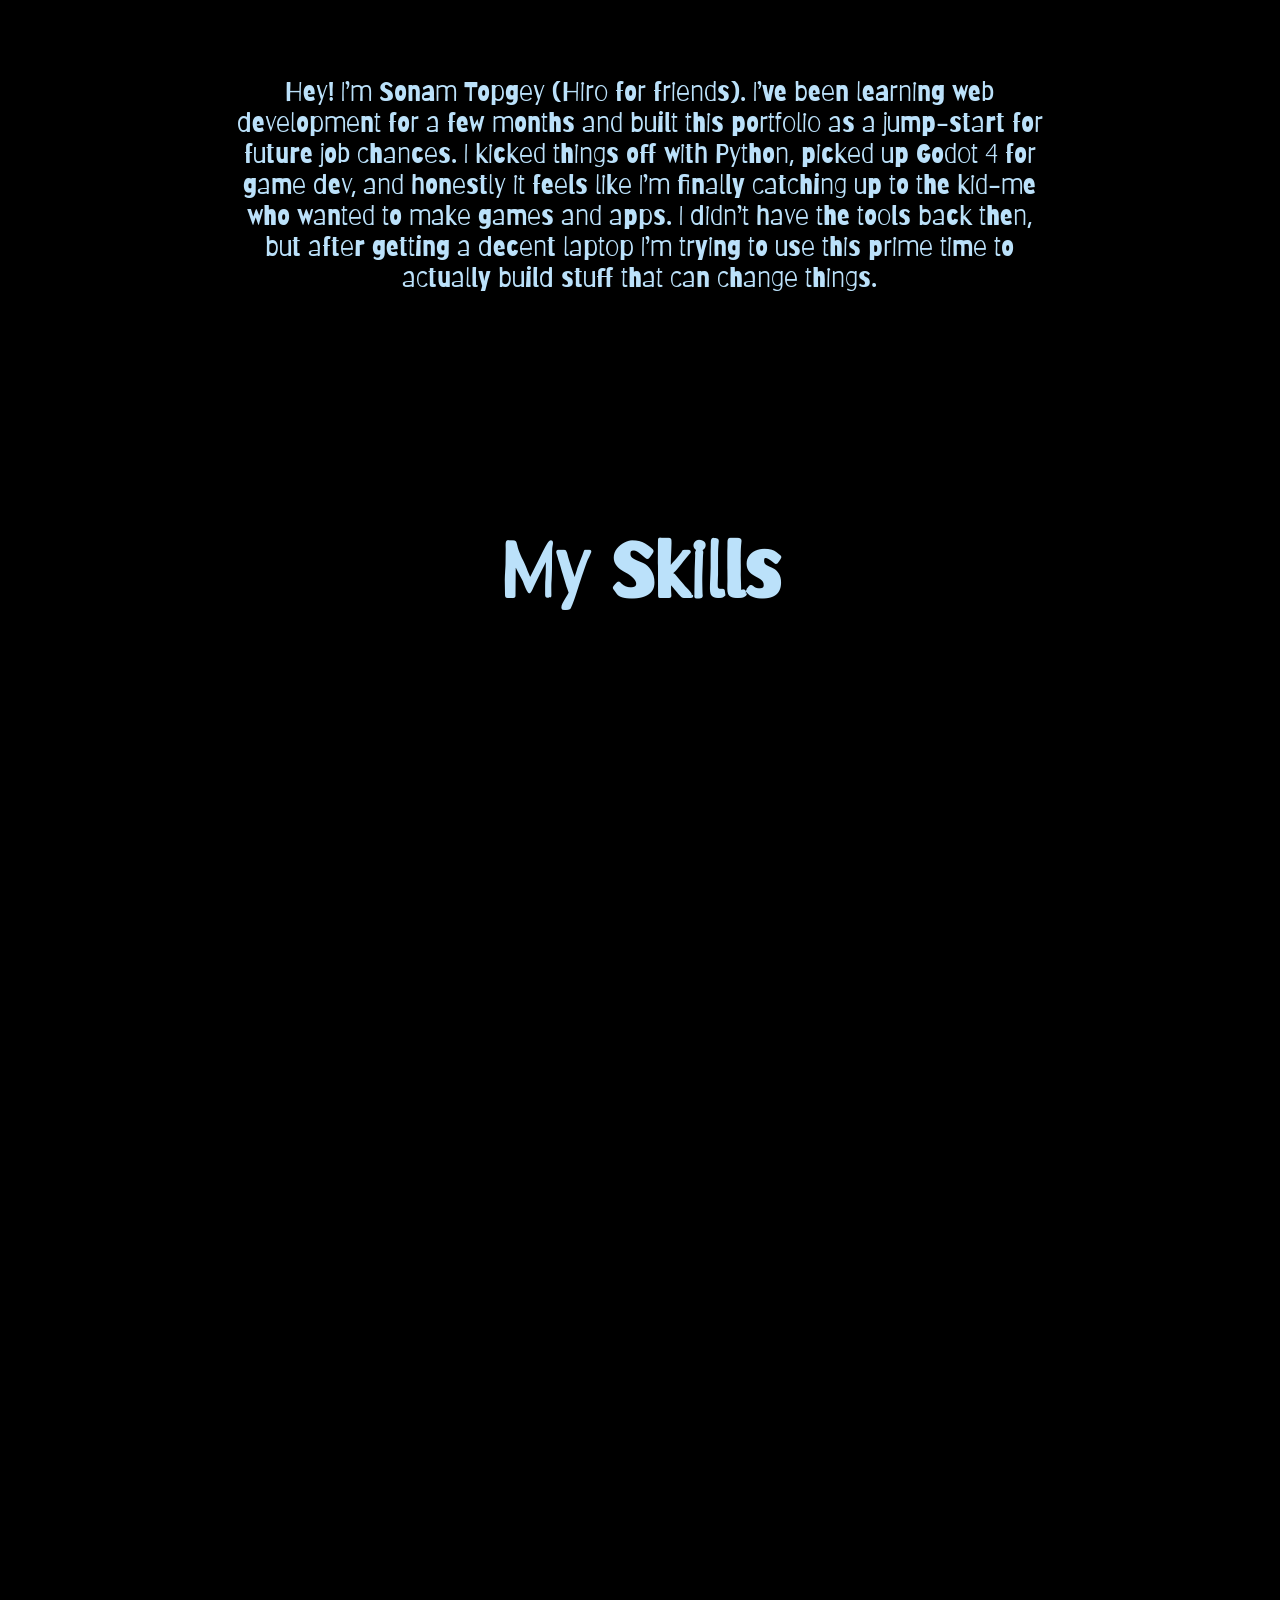
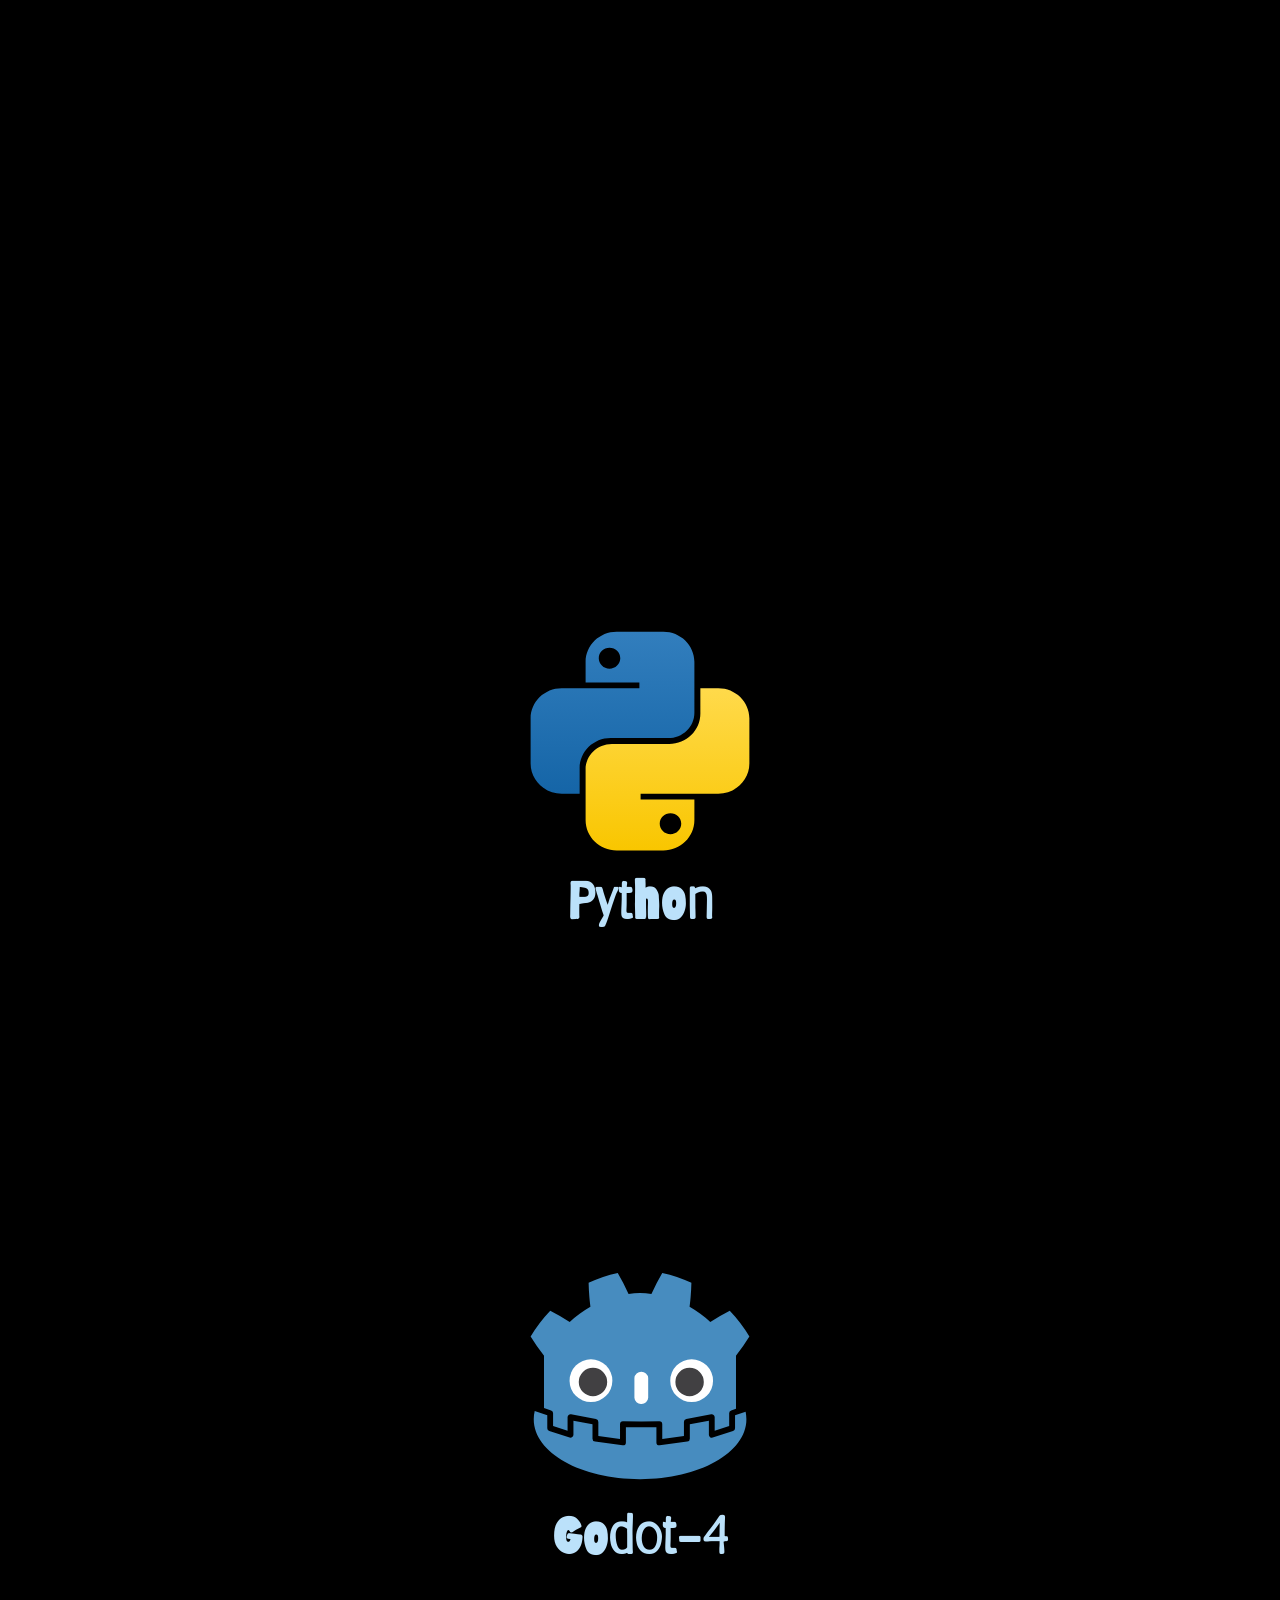
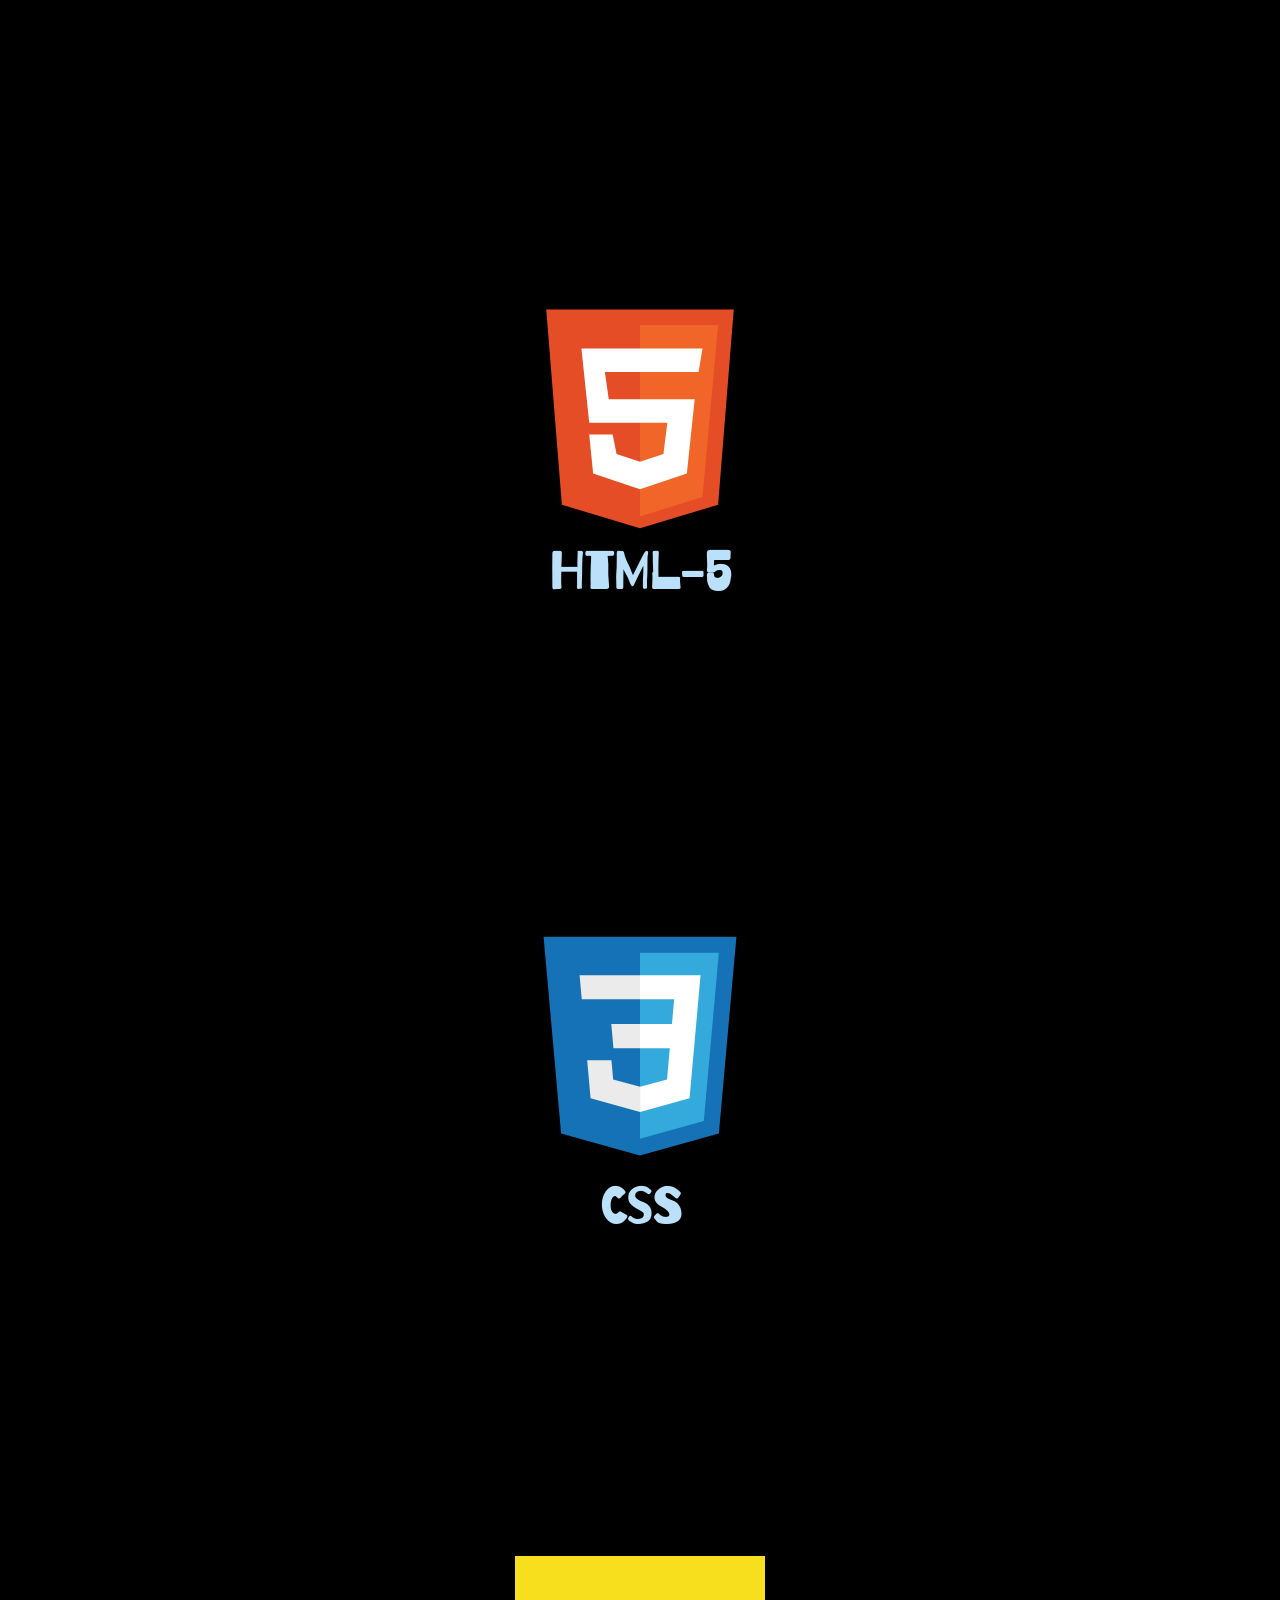
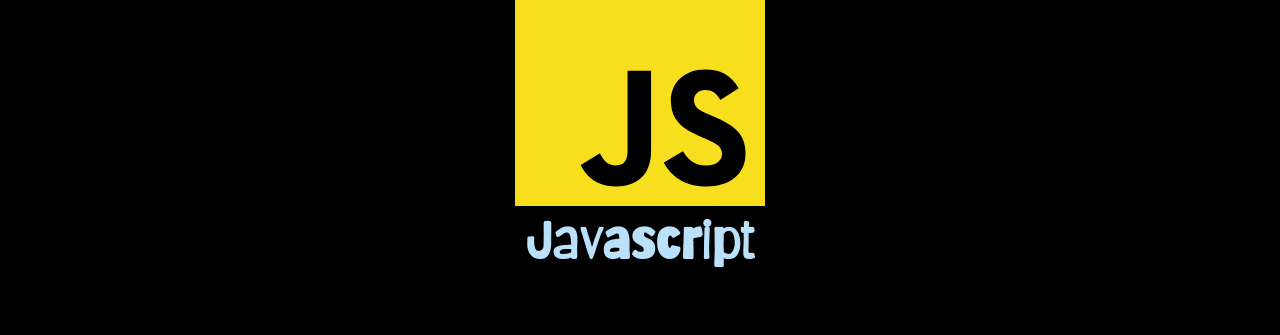
==== commit bd5ebb84: "initial commit" ====
--- a/index.html
+++ b/index.html
@@ -1,88 +1,104 @@
-<!DOCTYPE html>
-<html lang="en">
-<head>
-    <meta charset="UTF-8">
-    <meta name="viewport" content="width=device-width, initial-scale=1.0">
-    <title>Hiro's Lair</title>
-    <link rel="preconnect" href="https://fonts.googleapis.com">
-    <link rel="preconnect" href="https://fonts.gstatic.com" crossorigin>
-    <link href="https://fonts.googleapis.com/css2?family=Anton&family=Barriecito&family=Barrio&family=Bebas+Neue&family=Butcherman&family=Dancing+Script:wght@400..700&family=Libre+Baskerville:ital,wght@0,400;0,700;1,400&family=Lobster&family=Montserrat:ital,wght@0,100..900;1,100..900&family=Pacifico&family=Roboto:ital,wght@0,100..900;1,100..900&family=Rubik+Distressed&family=Rubik+Vinyl&family=Rubik+Wet+Paint&display=swap" rel="stylesheet">
-    <link rel="stylesheet" href="style.css">
-    <link rel="stylesheet" href="queries.css">
-
-</head>
-<body>
-    <div class="main-container">
-        <header id="home">
-            <div class="nav-scroll-container">
-                <nav class="navbar">
-                    <div class="logo-text-container scale-on-hover clickable-text pop-out-trigger">
-                        <h1 class="logo-text-1">Hiro<span class="highlight highlight-primary">'s</span></h1>
-                        <h1 class="logo-text-2">Lair</h1>
-                    </div>
-                    <button class="hamburger-btn btn-circle scale-on-hover clickable-text pop-out-trigger"><img class="icon" src="assets/images/burger-menu-svgrepo-com.svg" alt="hamburger-menu-button"></button>
-                    <ul class="nav-links-container">
-                        <li class="scale-on-hover pop-out-trigger"><a href="#about-section">About Hiro</a></li>
-                        <li class="scale-on-hover pop-out-trigger"><a href="#skills-section">Skills</a></li>
-                        <li class="scale-on-hover pop-out-trigger"><a href="">Projects</a></li>
-                        <li class="scale-on-hover pop-out-trigger"><a href="">Settings</a></li>
-                        <li class="scale-on-hover pop-out-trigger"><a class='contact-anchor' href="">CONTACT</a></li>
-                    </ul>
-                </nav>
-                <div class="scroll-txt pop-out-trigger">
-                    <h2 class="scroll-heading">Scroll</h2>
-                    <h2 class="scroll-arrow">↓</h2>
-                </div>
-            </div>
-            
-            <section class="hero-section">
-                <img class='pfp clickable-img-round fade-in-scale-out' src="assets/images/pfp.jpg" alt="user-profile-picture">
-                <div class="pfp-text-container">
-                    <h4 class="name scale-on-hover clickable-text fade-in-scale-out-pfp-txt">Sonam Topgey</h4>
-                    <p class="pfp-caption scale-on-hover clickable-text fade-in-scale-out-pfp-txt">"currently surviving on html and hope..."</p>
-                </div>
-            </section>
-        </header>
-        <main>
-            <section id="about-section" class="about-section main-sub-section">
-                <h2 class="about-heading scale-on-hover clickable-text fade-in-scale-out">About Me</h2>
-                <p class="about-paragraph scale-on-hover clickable-text fade-in-scale-out">
-                    "Hey, I’m Sonam Topgey (Hiro for friends). Been learning web dev for a few months now and put this portfolio together as a kick-off for future opportunities. I started out with Python, then picked up Godot 4 for some game dev stuff, and honestly, it feels like I’m finally catching up to the kid version of me who just wanted to make games and apps. Didn’t really have the resources back then, but now that I’ve got a setup, I'm trying to use this prime time to actually build stuff that can change things"
-                </p>
-            </section>
-
-            <section id="skills-section" class="skills-section main-sub-section ">
-                <h2 class="skills-heading scale-on-hover clickable-text fade-in-scale-out">My Skills</h2>
-                <div class="skills-logo-container">
-                    <img class="logo fade-in-scale-out-logo" src="assets/images/python-svgrepo-com.svg" alt="python-logo">
-                    <img class="logo fade-in-scale-out-logo" src="assets/images/godot-svgrepo-com.svg" alt="godot-4-logo">
-                    <img class="logo fade-in-scale-out-logo"src="assets/images/html-5-svgrepo-com.svg" alt="html-5-logo">
-                    <img class="logo fade-in-scale-out-logo"src="assets/images/css-svgrepo-com.svg" alt="css-logo">
-                    <img class="logo fade-in-scale-out-logo"src="assets/images/javascript-svgrepo-com.svg" alt="javascript-logo">
-                </div>
-            </section>
-
-            </p>
-        </main>
-    </div>
-    
-    <div class="other-containers">
-        <div class="sidebar-container">
-            <div class="home logo-text-container scale-on-hover clickable-text">
-                <h1 class="logo-text-1 ">Hiro<span class="highlight highlight-primary">'s</span></h1>
-                <h1 class="logo-text-2 ">Lair</h1>
-            </div>
-            <ul class="sidebar-links-container">
-                <li class="home"><a class="btn-anchor clickable-text" href="#home">Home</a></li>
-                <li><a class="btn-anchor clickable-text" href="#about-section">About Hiro</a></li>
-                <li><a class="btn-anchor clickable-text" href="#skills-section">Skills</a></li>
-                <li><a class="btn-anchor clickable-text" href="#">Projects</a></li>
-                <li><a class="btn-anchor clickable-text" href="#">Settings</a></li>
-                <li><a class="btn-anchor clickable-text" href="#">CONTACT</a></li>
-            </ul>
-        </div>
-    </div>
-
-    <script src="index.js" charset="UTF-8"></script>
-</body>
-</html>
+<!DOCTYPE html>
+<html lang="en">
+<head>
+    <meta charset="UTF-8">
+    <meta name="viewport" content="width=device-width, initial-scale=1.0">
+    <title>Hiro's Lair</title>
+    <link rel="preconnect" href="https://fonts.googleapis.com">
+    <link rel="preconnect" href="https://fonts.gstatic.com" crossorigin>
+    <link href="https://fonts.googleapis.com/css2?family=Anton&family=Barriecito&family=Barrio&family=Bebas+Neue&family=Butcherman&family=Dancing+Script:wght@400..700&family=Libre+Baskerville:ital,wght@0,400;0,700;1,400&family=Lobster&family=Montserrat:ital,wght@0,100..900;1,100..900&family=Pacifico&family=Roboto:ital,wght@0,100..900;1,100..900&family=Rubik+Distressed&family=Rubik+Vinyl&family=Rubik+Wet+Paint&display=swap" rel="stylesheet">
+    <link rel="stylesheet" href="style.css">
+    <link rel="stylesheet" href="queries.css">
+
+</head>
+<body>
+    <div class="main-container">
+        <header id="home">
+            <div class="nav-scroll-container">
+                <nav class="navbar">
+                    <div class="logo-text-container scale-on-hover clickable pop-out-trigger">
+                        <h1 class="logo-text-1">Hiro<span class="highlight highlight-primary">'s</span></h1>
+                        <h1 class="logo-text-2">Lair</h1>
+                    </div>
+                    <button class="hamburger-btn btn-circle scale-on-hover clickable pop-out-trigger"><img class="icon" src="assets/images/burger-menu-svgrepo-com.svg" alt="hamburger-menu-button"></button>
+                    <ul class="nav-links-container">
+                        <li class="scale-on-hover pop-out-trigger"><a href="#about-section">About Hiro</a></li>
+                        <li class="scale-on-hover pop-out-trigger"><a href="#skills-section">Skills</a></li>
+                        <li class="scale-on-hover pop-out-trigger"><a href="">Projects</a></li>
+                        <li class="scale-on-hover pop-out-trigger"><a href="">Settings</a></li>
+                        <li class="scale-on-hover pop-out-trigger"><a class='contact-anchor' href="">CONTACT</a></li>
+                    </ul>
+                </nav>
+                <div class="scroll-txt pop-out-trigger">
+                    <h2 class="scroll-heading">Scroll</h2>
+                    <h2 class="scroll-arrow">↓</h2>
+                </div>
+            </div>
+            
+            <section class="hero-section">
+                <div class="pfp-container fade-in-scale-out"><img class='pfp clickable-img-round' src="assets/images/pfp.jpg" alt="user-profile-picture"></div>
+                <div class="pfp-text-container">
+                    <div class="fade-in-scale-out-pfp-txt"><h4 class="name scale-on-hover clickable">Sonam Topgey</h4></div>
+                    <div class="fade-in-scale-out-pfp-txt"><p class="pfp-caption scale-on-hover clickable">"currently surviving on html and hope..."</p></div>
+                </div>
+            </section>
+        </header>
+        <main>
+            <section id="about-section" class="about-section main-sub-section">
+                <div class="about-heading-container fade-in-scale-out"><h2 class="about-heading scale-on-hover clickable">About Me</h2></div>
+                <div class="about-paragraph-container fade-in-scale-out"><p class="about-paragraph scale-on-hover clickable">
+                    Hey! I’m Sonam Topgey (Hiro for friends). I’ve been learning web development for a few months and built this portfolio as a jump-start for future job chances. I kicked things off with Python, picked up Godot 4 for game dev, and honestly it feels like I’m finally catching up to the kid-me who wanted to make games and apps. I didn’t have the tools back then, but after getting a decent laptop I’m trying to use this prime time to actually build stuff that can change things.
+                </p></div>
+            </section>
+
+            <section id="skills-section" class="skills-section main-sub-section ">
+                <div class="skills-heading-container fade-in-scale-out"><h2 class="skills-heading scale-on-hover clickable">My Skills</h2></div>
+                <div class="skills-logo-container">
+                    <div>
+                        <div class="python-logo-container fade-in-scale-out-fast"><img class="logo scale-on-hover clickable" src="assets/images/python-svgrepo-com.svg" alt="python-logo"></div>
+                        <div class="python-txt-container  fade-in-scale-out-fast"><h4 class="python-txt scale-on-hover clickable">Python</h4></div>
+                    </div>
+                    <div>
+                        <div class="godot-logo-container fade-in-scale-out-fast"><img class="logo scale-on-hover clickable" src="assets/images/godot-svgrepo-com.svg" alt="godot-4-logo"></div>                        
+                        <div class="godot-txt-container  fade-in-scale-out-fast"><h4 class="godot-txt scale-on-hover clickable">Godot-4</h4></div>
+                    </div>
+                    <div>
+                        <div class="css-logo-container fade-in-scale-out-fast"><img class="logo scale-on-hover clickable"src="assets/images/html-5-svgrepo-com.svg" alt="html-5-logo"></div>
+                        <div class="html-txt-container  fade-in-scale-out-fast"><h4 class="html-txt scale-on-hover clickable">HTML-5</h4></div>
+                    </div>
+                    <div>
+                        <div class="css-logo-container fade-in-scale-out-fast"><img class="logo scale-on-hover clickable"src="assets/images/css-svgrepo-com.svg" alt="css-logo"></div>
+                        <div class="css-txt-container  fade-in-scale-out-fast"><h4 class="css-txt scale-on-hover clickable">CSS</h4></div>
+                    </div>
+                    <div>
+                        <div class="js-logo-container fade-in-scale-out-fast"><img class="logo scale-on-hover clickable"src="assets/images/javascript-svgrepo-com.svg" alt="javascript-logo"></div>
+                        <div class="js-txt-container  fade-in-scale-out-fast"><h4 class="js-txt scale-on-hover clickable">Javascript</h4></div>
+                    </div>
+                    
+                </div>
+            </section>
+
+            </p>
+        </main>
+    </div>
+    
+    <div class="other-containers">
+        <div class="sidebar-container">
+            <div class="home logo-text-container scale-on-hover clickable">
+                <h1 class="logo-text-1 ">Hiro<span class="highlight highlight-primary">'s</span></h1>
+                <h1 class="logo-text-2 ">Lair</h1>
+            </div>
+            <ul class="sidebar-links-container">
+                <li class="home"><a class="btn-anchor clickable" href="#home">Home</a></li>
+                <li><a class="btn-anchor clickable" href="#about-section">About Hiro</a></li>
+                <li><a class="btn-anchor clickable" href="#skills-section">Skills</a></li>
+                <li><a class="btn-anchor clickable" href="#">Projects</a></li>
+                <li><a class="btn-anchor clickable" href="#">Settings</a></li>
+                <li><a class="btn-anchor clickable" href="#">CONTACT</a></li>
+            </ul>
+        </div>
+    </div>
+
+    <script src="index.js" charset="UTF-8"></script>
+</body>
+</html>
--- a/style.css
+++ b/style.css
@@ -1,403 +1,404 @@
-:root {
-
-    /* FONT WEIGHT */
-    --font-weight-normal: 400;
-    --font-weight-bold: 700;
-    --font-weight-bolder: 900;
-
-    /* FONT FAMILY */
-    --font-family: "Barriecito", 'Poppins', sans-serif;
-
-    /* FONT SIZE */
-    --text-sm: 1.2rem;
-    --text-base: 1.6rem;
-    --text-paragraph: rem;
-    --text-h5: 2.4rem;
-    --text-h4: 3.2em;
-    --text-h3: 4rem;
-    --text-h2: 4.8rem;
-    --text-h1: 6.2rem;
-    --text-large: 7.8rem;
-    --text-very-large: 9.6rem;
-    --text-huge: 12rem;
-
-    /* COLOR */
-    --primary-base: #BBE1FA;
-    --secondary-base: #0F4C75;
-    --tertiary-base: #88888830;
-    --quaternary-base: gray;
-    --white: #ffffff;
-    --black: #000000;
-
-}
-
-/* -------------------- GLOBAL STYLES --------------------*/
-
-* {
-    box-sizing: border-box;
-    margin: 0;
-    padding: 0;
-    user-select: none;
-}
-
-html {
-    font-size: 62.5%;
-}
-
-body {
-    font-family: var(--font-family);
-    font-weight: var(--font-weight-normal);
-    color: var(--primary-base);
-    background-color: var(--black);
-}
-
-h1, h2, h3, h4, h5 {
-    font-weight: var(--font-weight-bold);
-}
-
-h1 {
-    font-size: var(--text-h1);
-}
-
-h2 {
-    font-size: var(--text-h2);
-}
-
-h3 {
-    font-size: var(--text-h3);
-}
-
-h4 {
-    font-size: var(--text-h4);
-}
-
-h5 {
-    font-size: var(--text-h5);
-}
-
-p {
-    font-size: var(--text-base);
-}
-
-a {
-    display: block;
-    font-size: var(--text-base);
-    text-decoration: none;
-    color: var(--primary-base);
-}
-
-ul {
-    list-style: none;
-}
-
-button {
-    border: none;
-    background-color: var(--primary-base);
-}
-
-.main-container {
-    max-width: 1800px;
-    width: 90%;
-    margin: 5% auto;
-}
-
-/* -------------------- COMPONENTS --------------------*/
-
-.highlight {
-    font-size: var(--text-very-large);
-}
-
-.highlight-primary {
-    background-color: var(--tertiary-base);
-    color: var(--secondary-base);
-}
-
-.btn-circle {
-    padding: 0.5rem 0.5rem 0.3rem 0.5rem;
-    border-radius: 50%;
-}
-
-.icon {
-    width: 2rem;
-    border-radius: 50%;
-}
-
-.logo {
-    max-width: 250px;
-    width: 100%;
-}
-
-.clickable-text {
-    transition: 0.5s;
-}
-
-.clickable-img-round {
-    transition: 1s;
-}
-
-/* -------------------- SECTIONS --------------------*/
-
-/* ---------- HEADER ---------- */
-
-header {
-    display: flex;
-    flex-direction: column;
-    gap: 5rem;
-    margin-bottom: 5rem;
-}
-
-/* ----- NAVIGATION ----- */
-
-.nav-scroll-container {
-    display: flex;
-    flex-direction: column;
-    justify-content: space-between;
-    height: 100vh;
-    overflow: hidden;
-    margin-bottom: 50rem;
-}
-
-.scroll-txt {
-    padding-bottom: 7rem;
-    text-align: center;
-    animation: bubbling linear;
-    animation-duration: 1s;
-    animation-iteration-count: infinite;
-    animation-play-state: running;
-}
-
-.navbar {
-    display: flex;
-    justify-content: space-between;
-    align-items: flex-start;
-    width: 100%;
-    height: 60%;
-}
-
-.logo-text-container {
-    display: flex;
-    flex-direction: column;
-    align-items: center;
-}
-
-.logo-text-2 {
-    align-self: center;
-}
-
-.nav-links-container {
-    display: none;
-    align-items: center;
-    gap: 3rem;
-}
-
-.contact-anchor {
-    color: var(--black);
-    background-color: var(--primary-base);
-    border-radius: 20rem;
-    padding: 0.8rem;
-}
-
-/* ----- HERO ----- */
-
-.hero-section {
-    display: flex;
-    flex-direction: column;
-    justify-content: center;
-    align-items: center;
-    gap: 50rem;
-    height: 100vh;
-}
-
-.pfp {
-    position: sticky;
-    top: 25%;
-    max-width: 20rem;
-    width: 100%;
-    border: 5px solid black;
-    border-radius: 50%;
-}
-
-.pfp-text-container {
-    display: flex;
-    flex-direction: column;
-    align-items: center;
-    justify-content: center;
-    gap: 0.5rem;
-    padding-bottom: 50rem;
-}
-
-.pfp-caption {
-    color: var(--quaternary-base);
-    font-size: var(--text-sm);
-}
-
-/* ---------- MAIN ---------- */
-
-main {
-    display: flex;
-    flex-direction: column;
-    justify-content: center;
-    align-items: center;
-    width: 100%;
-}
-
-.main-sub-section {
-    display: flex;
-    flex-direction: column;
-    justify-content: center;
-    align-items: center;
-    gap: 8rem;
-    height: 100vh;
-    text-align: center;
-}
-
-/* ----- ABOUT ----- */
-
-.about-paragraph {
-    width: 70%;
-}
-
-/* ----- SKILLS ----- */
-
-.main-sub-section.skills-section {
-    height: 100%;
-    gap: 100rem;
-}
-
-.skills-heading {
-    position: sticky;
-    top: 20%;
-}
-
-.skills-logo-container {
-    display: flex;
-    flex-direction: column;
-    gap: 20rem;
-}
-
-/* -------------------- MISC --------------------*/
-
-.other-containers {
-    height: 100%;
-    width: 100%;
-}
-
-.sidebar-container {
-    display: flex;
-    flex-direction: column;
-    justify-content: center;
-    gap: 5rem;
-    height: 100%;
-    width: 100%;
-    padding: 15%;
-    position: fixed;
-    inset: 0;
-    z-index: 999;
-    transition: 0.5s;
-    transform: translate(100%, 0);
-    background-color: #00000030;
-    backdrop-filter: blur(10px);
-}
-
-.sidebar-links-container {
-    display: flex;
-    flex-direction: column;
-    gap: 2rem;
-    text-align: center;
-}
-
-.btn-anchor {
-    padding: 0.5rem;
-    border-radius: 5rem;
-    background-color: var(--secondary-base);
-}
-
-/* -------------------- ANIMATIONS --------------------*/
-
-.sidebar-opened {
-    transform: translate(0, 0);
-}
-
-.txt-clicked {
-    transform: scale(1.2, 1.2)
-}
-
-.round-img-clicked {
-    border: 10px solid var(--secondary-base);
-    border-radius: 3rem;
-    animation-name: round-img-anim;
-    animation-duration: 6s;
-    animation-play-state: running;
-}
-
-.pop-out {
-    animation: pop-out 1s;
-}
-
-.scale-out {
-    animation: scale-out linear;
-    animation-timeline: view();
-}
-
-.fade-in-scale-out {
-    animation: fade-in-scale-out linear;
-    animation-timeline: view();
-}
-
-.fade-in-scale-out-logo {
-    animation: fade-in-scale-out-logo;
-    animation-timeline: view();
-}
-
-.fade-in-scale-out-pfp-txt {
-    animation: fade-in-scale-out-pfp-txt;
-    animation-timeline: view();
-}
-
-@keyframes round-img-anim {
-    0% {border-color: blue} 10% {border-color: red} 20% {border-color: cyan} 
-    30% {border-color: darkblue} 40% {border-color: yellow} 50% {border-color: pink} 
-    60% {border-color: green} 70% {border-color: salmon} 80% {border-color: whitesmoke} 90% {border-color: greenyellow} 
-    100% {border-color: blue}
-}
-
-@keyframes bubbling {
-    0% {transform: scale(1.2, 1.2);}
-    50% {transform: scale(1.1, 1.1)}
-    100% {transform: scale(1.2, 1.2)}
-}
-
-@keyframes pop-out {
-    0% {scale: 0}
-    100% {scale: 1}
-}
-
-@keyframes scale-out {
-
-    90% {opacity: 1; scale: 1}
-    100% {opacity: 0; scale: 0}
-}
-
-@keyframes fade-in-scale-out {
-    0% {opacity: 0; scale: 0.5} 
-    40% {opacity: 1; scale: 1}
-    50% {opacity: 1; scale: 1}
-    70% {opacity: 1; scale: 1}
-    100% {opacity: 0; scale: 0.5}
-}
-
-@keyframes fade-in-scale-out-logo {
-    0% {opacity: 0; scale: 0} 
-    50% {opacity: 1; scale: 1}
-    70% {opacity: 0; scale: 0}
-    100% {opacity: 0; scale: 0.5}
-}
-
-@keyframes fade-in-scale-out-pfp-txt {
-    0% {opacity: 0; scale: 0} 
-    10% {opacity: 1; scale: 1}
-    30% {opacity: 1; scale: 1}
-    40% {opacity: 0; scale: 0}
-    100% {opacity: 0; scale: 0.5}
-}
-
+
+:root {
+
+    /* FONT WEIGHT */
+    --font-weight-normal: 400;
+    --font-weight-bold: 700;
+    --font-weight-bolder: 900;
+
+    /* FONT FAMILY */
+    --font-family: "Barriecito", 'Poppins', sans-serif;
+
+    /* FONT SIZE */
+    --text-sm: 1.2rem;
+    --text-base: 1.6rem;
+    --text-paragraph: rem;
+    --text-h5: 2.4rem;
+    --text-h4: 3.2em;
+    --text-h3: 4rem;
+    --text-h2: 4.8rem;
+    --text-h1: 6.2rem;
+    --text-large: 7.8rem;
+    --text-very-large: 9.6rem;
+    --text-huge: 12rem;
+
+    /* COLOR */
+    --primary-base: #BBE1FA;
+    --secondary-base: #0F4C75;
+    --tertiary-base: #88888830;
+    --quaternary-base: gray;
+    --white: #ffffff;
+    --black: #000000;
+
+}
+
+/* -------------------- GLOBAL STYLES --------------------*/
+
+* {
+    box-sizing: border-box;
+    margin: 0;
+    padding: 0;
+    user-select: none;
+}
+
+html {
+    font-size: 62.5%;
+}
+
+body {
+    font-family: var(--font-family);
+    font-weight: var(--font-weight-normal);
+    color: var(--primary-base);
+    background-color: var(--black);
+}
+
+h1, h2, h3, h4, h5 {
+    font-weight: var(--font-weight-bold);
+}
+
+h1 {
+    font-size: var(--text-h1);
+}
+
+h2 {
+    font-size: var(--text-h2);
+}
+
+h3 {
+    font-size: var(--text-h3);
+}
+
+h4 {
+    font-size: var(--text-h4);
+}
+
+h5 {
+    font-size: var(--text-h5);
+}
+
+p {
+    font-size: var(--text-base);
+}
+
+a {
+    display: block;
+    font-size: var(--text-base);
+    text-decoration: none;
+    color: var(--primary-base);
+}
+
+ul {
+    list-style: none;
+}
+
+button {
+    border: none;
+    background-color: var(--primary-base);
+}
+
+.main-container {
+    max-width: 1800px;
+    width: 90%;
+    margin: 5% auto;
+}
+
+/* -------------------- COMPONENTS --------------------*/
+
+.highlight {
+    font-size: var(--text-very-large);
+}
+
+.highlight-primary {
+    background-color: var(--tertiary-base);
+    color: var(--secondary-base);
+}
+
+.btn-circle {
+    padding: 0.5rem 0.5rem 0.3rem 0.5rem;
+    border-radius: 50%;
+}
+
+.icon {
+    width: 2rem;
+    border-radius: 50%;
+}
+
+.logo {
+    max-width: 250px;
+    width: 100%;
+}
+
+/* -------------------- SECTIONS --------------------*/
+
+/* ---------- HEADER ---------- */
+
+header {
+    display: flex;
+    flex-direction: column;
+    gap: 5rem;
+    margin-bottom: 5rem;
+}
+
+/* ----- NAVIGATION ----- */
+
+.nav-scroll-container {
+    display: flex;
+    flex-direction: column;
+    justify-content: space-between;
+    height: 100vh;
+    margin-bottom: 50rem;
+}
+
+.scroll-txt {
+    padding-bottom: 7rem;
+    text-align: center;
+    animation: bubbling linear;
+    animation-duration: 1s;
+    animation-iteration-count: infinite;
+    animation-play-state: running;
+}
+
+.navbar {
+    display: flex;
+    justify-content: space-between;
+    align-items: flex-start;
+    width: 100%;
+    height: 60%;
+}
+
+.logo-text-container {
+    display: flex;
+    flex-direction: column;
+    align-items: center;
+}
+
+.logo-text-2 {
+    align-self: center;
+}
+
+.nav-links-container {
+    display: none;
+    align-items: center;
+    gap: 3rem;
+}
+
+
+.contact-anchor {
+    color: var(--black);
+    background-color: var(--primary-base);
+    border-radius: 20rem;
+    padding: 0.8rem;
+}
+
+/* ----- HERO ----- */
+
+.hero-section {
+    display: flex;
+    flex-direction: column;
+    justify-content: center;
+    align-items: center;
+    gap: 50rem;
+    height: 100vh;
+}
+
+.pfp-container {
+    position: sticky;
+    top: 25%;
+}
+
+.pfp {
+    max-width: 20rem;
+    width: 100%;
+    border: 5px solid black;
+    border-radius: 50%;
+}
+
+.pfp-text-container {
+    display: flex;
+    flex-direction: column;
+    align-items: center;
+    justify-content: center;
+    gap: 0.5rem;
+    padding-bottom: 50rem;
+}
+
+.pfp-caption {
+    color: var(--quaternary-base);
+    font-size: var(--text-sm);
+}
+
+/* ---------- MAIN ---------- */
+
+main {
+    display: flex;
+    flex-direction: column;
+    justify-content: center;
+    align-items: center;
+    width: 100%;
+}
+
+.main-sub-section {
+    display: flex;
+    flex-direction: column;
+    justify-content: center;
+    align-items: center;
+    gap: 8rem;
+    height: 100vh;
+    text-align: center;
+}
+
+/* ----- ABOUT ----- */
+
+.about-paragraph-container {
+    width: 70%;
+}
+
+/* ----- SKILLS ----- */
+
+.main-sub-section.skills-section {
+    height: 100%;
+    gap: 100rem;
+}
+
+.skills-heading-container {
+    position: sticky;
+    top: 20%;
+}
+
+.skills-logo-container {
+    display: flex;
+    flex-direction: column;
+    gap: 20rem;
+}
+
+/* -------------------- MISC --------------------*/
+
+.other-containers {
+    height: 100%;
+    width: 100%;
+}
+
+.sidebar-container {
+    display: flex;
+    flex-direction: column;
+    justify-content: center;
+    gap: 5rem;
+    height: 100%;
+    width: 100%;
+    padding: 15%;
+    position: fixed;
+    inset: 0;
+    z-index: 999;
+    transition: 0.5s;
+    transform: translate(100%, 0);
+    background-color: #00000030;
+    backdrop-filter: blur(10px);
+}
+
+.sidebar-links-container {
+    display: flex;
+    flex-direction: column;
+    gap: 2rem;
+    text-align: center;
+}
+
+.btn-anchor {
+    padding: 0.5rem;
+    border-radius: 5rem;
+    background-color: var(--secondary-base);
+}
+
+/* -------------------- ANIMATIONS --------------------*/
+
+
+.clickable {
+    transition: 0.5s;
+}
+
+.clickable-img-round {
+    transition: 1s;
+}
+
+.sidebar-opened {
+    transform: translate(0, 0);
+}
+
+.clicked {
+    transform: scale(1.2, 1.2);
+}
+
+.round-img-clicked {
+    border: 10px solid var(--secondary-base);
+    border-radius: 3rem;
+    animation-name: round-img-anim;
+    animation-duration: 6s;
+    animation-play-state: running;
+}
+
+.pop-out {
+    will-change: transform;
+    animation: pop-out 1s;
+}
+
+.scale-out {
+    animation: scale-out linear;
+    animation-timeline: view();
+}
+
+.fade-in-scale-out {
+    animation: fade-in-scale-out;
+    animation-timeline: view();
+}
+
+.fade-in-scale-out-fast {
+    animation: fade-in-scale-out-logo;
+    animation-timeline: view();
+}
+
+.fade-in-scale-out-pfp-txt {
+    animation: fade-in-scale-out-pfp-txt;
+    animation-timeline: view();
+}
+
+@keyframes round-img-anim {
+    0% {border-color: blue} 10% {border-color: red} 20% {border-color: cyan} 
+    30% {border-color: darkblue} 40% {border-color: yellow} 50% {border-color: pink} 
+    60% {border-color: green} 70% {border-color: salmon} 80% {border-color: whitesmoke} 90% {border-color: greenyellow} 
+    100% {border-color: blue}
+}
+
+@keyframes bubbling {
+    0% {transform: scale(1, 1);}
+    50% {transform: scale(1.2, 1.2)}
+    100% {transform: scale(1, 1)}
+}
+
+@keyframes pop-out {
+    0% {transform: scale(0, 0)}
+    100% {transform: scale(1, 1)}
+}
+
+@keyframes fade-in-scale-out {
+    0% {opacity: 0; transform: scale(0.5, 0.5);} 
+    40% {opacity: 1; transform: scale(1, 1);}
+    50% {opacity: 1; transform: scale(1, 1);}
+    70% {opacity: 1; transform: scale(1, 1);}
+    100% {opacity: 0; transform: scale(0.5, 0.5);}
+}
+
+@keyframes fade-in-scale-out-logo {
+    0% {opacity: 0; transform: scale(0, 0);} 
+    50% {opacity: 1; transform: scale(1, 1);}
+    70% {opacity: 0; transform: scale(0, 0);}
+    100% {opacity: 0; transform: scale(0.5, 0.5);}
+}
+
+@keyframes fade-in-scale-out-pfp-txt {
+    0% {opacity: 0; transform: scale(0, 0)} 
+    20% {opacity: 1; transform: scale(1, 1)}
+    30% {opacity: 1; transform: scale(1, 1)}
+    40% {opacity: 0; transform: scale(0, 0)}
+    100% {opacity: 0; transform: scale(0, 0)}
+}
+
+
--- a/queries.css
+++ b/queries.css
@@ -1,60 +1,67 @@
-@media (min-width: 768px) {
-
-    /* -------------------- GLOBAL STYLES --------------------*/
-
-    html {
-        font-size: 90%;
-    }
-}
-
-@media (min-width: 1150px) {
-
-    /* -------------------- GLOBAL STYLES --------------------*/
-
-    html {
-        font-size: 100%;
-    }
-
-    /* -------------------- COMPONENTS --------------------*/
-
-    .scale-on-hover {
-        transition: 0.5s;
-    }
-
-    .scale-on-hover:hover {
-        transform: scale(1.2, 1.2);
-        animation-name: bubbling;
-        animation-duration: 1s;
-        animation-iteration-count: infinite;
-        animation-delay: 0.5s;
-    }
-
-    .pfp:hover {
-        border: 10px solid var(--secondary-base);
-        border-radius: 2rem;
-        animation-name: round-img-anim;
-        animation-duration: 6s;
-        animation-iteration-count: infinite;
-    }
-
-    /* -------------------- SECTIONS --------------------*/
-
-    /* ---------- NAVIGATION ----------- */
-
-    .nav-links-container {
-        display: flex;
-    }
-
-   .hamburger-btn {
-        display: none;
-    }
-
-    /* -------------------- MISC --------------------*/
-
-    .dropdown-menu-container {
-        display: none;
-    }
-
-    /* -------------------- ANIMATIONS --------------------*/
-    
-}
+@media (min-width: 768px) {
+
+    /* -------------------- GLOBAL STYLES --------------------*/
+
+    html {
+        font-size: 90%;
+    }
+}
+
+@media (min-width: 1150px) {
+
+    /* -------------------- GLOBAL STYLES --------------------*/
+
+    html {
+        font-size: 100%;
+    }
+
+    /* -------------------- COMPONENTS --------------------*/
+
+    .scale-on-hover, .scale-on-hover-along {
+        transition: 0.5s;
+    }
+
+    .scale-on-hover:hover {
+        animation-name: bubbling, fade-in-scale-out;
+        animation-duration: 1s, auto;
+        animation-iteration-count: infinite;
+        animation-timeline: auto, view();
+    }
+
+    .pfp:hover {
+        border: 10px solid var(--secondary-base);
+        border-radius: 2rem;
+        animation-name: round-img-anim;
+        animation-duration: 6s;
+        animation-iteration-count: infinite;
+    }
+
+    /* -------------------- SECTIONS --------------------*/
+
+    /* ---------- NAVIGATION ----------- */
+
+    .nav-links-container {
+        display: flex;
+    }
+
+   .hamburger-btn {
+        display: none;
+    }
+
+    /* -------------------- MISC --------------------*/
+
+    .dropdown-menu-container {
+        display: none;
+    }
+
+    /* -------------------- ANIMATIONS --------------------*/
+    
+    @keyframes fade-in-scale-out-pfp-txt {
+        0% {opacity: 0; transform: scale(0, 0)} 
+        10% {opacity: 1; transform: scale(1, 1)}
+        30% {opacity: 1; transform: scale(1, 1)}
+        40% {opacity: 1; transform: scale(1, 1)}
+        40% {opacity: 0; transform: scale(0, 0)}
+        100% {opacity: 0; transform: scale(0.5, 0.5)}
+    }
+}
